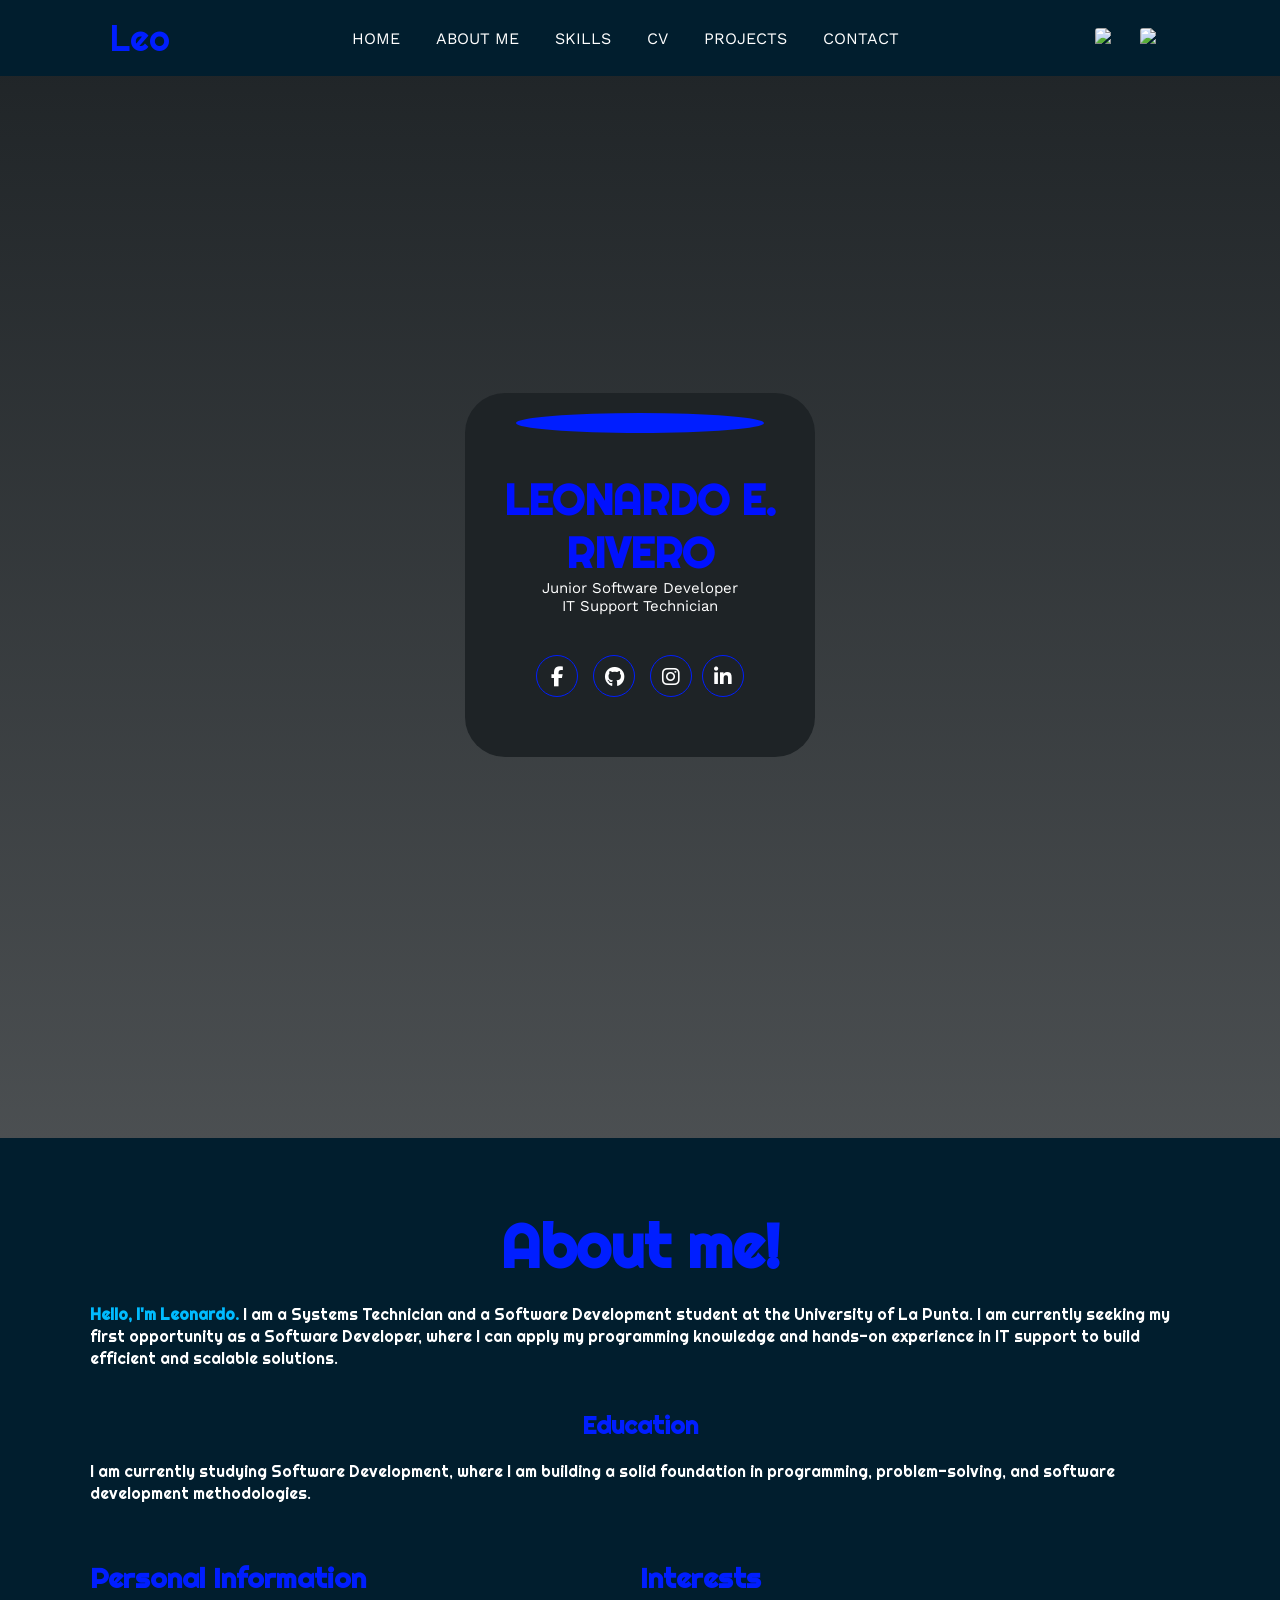
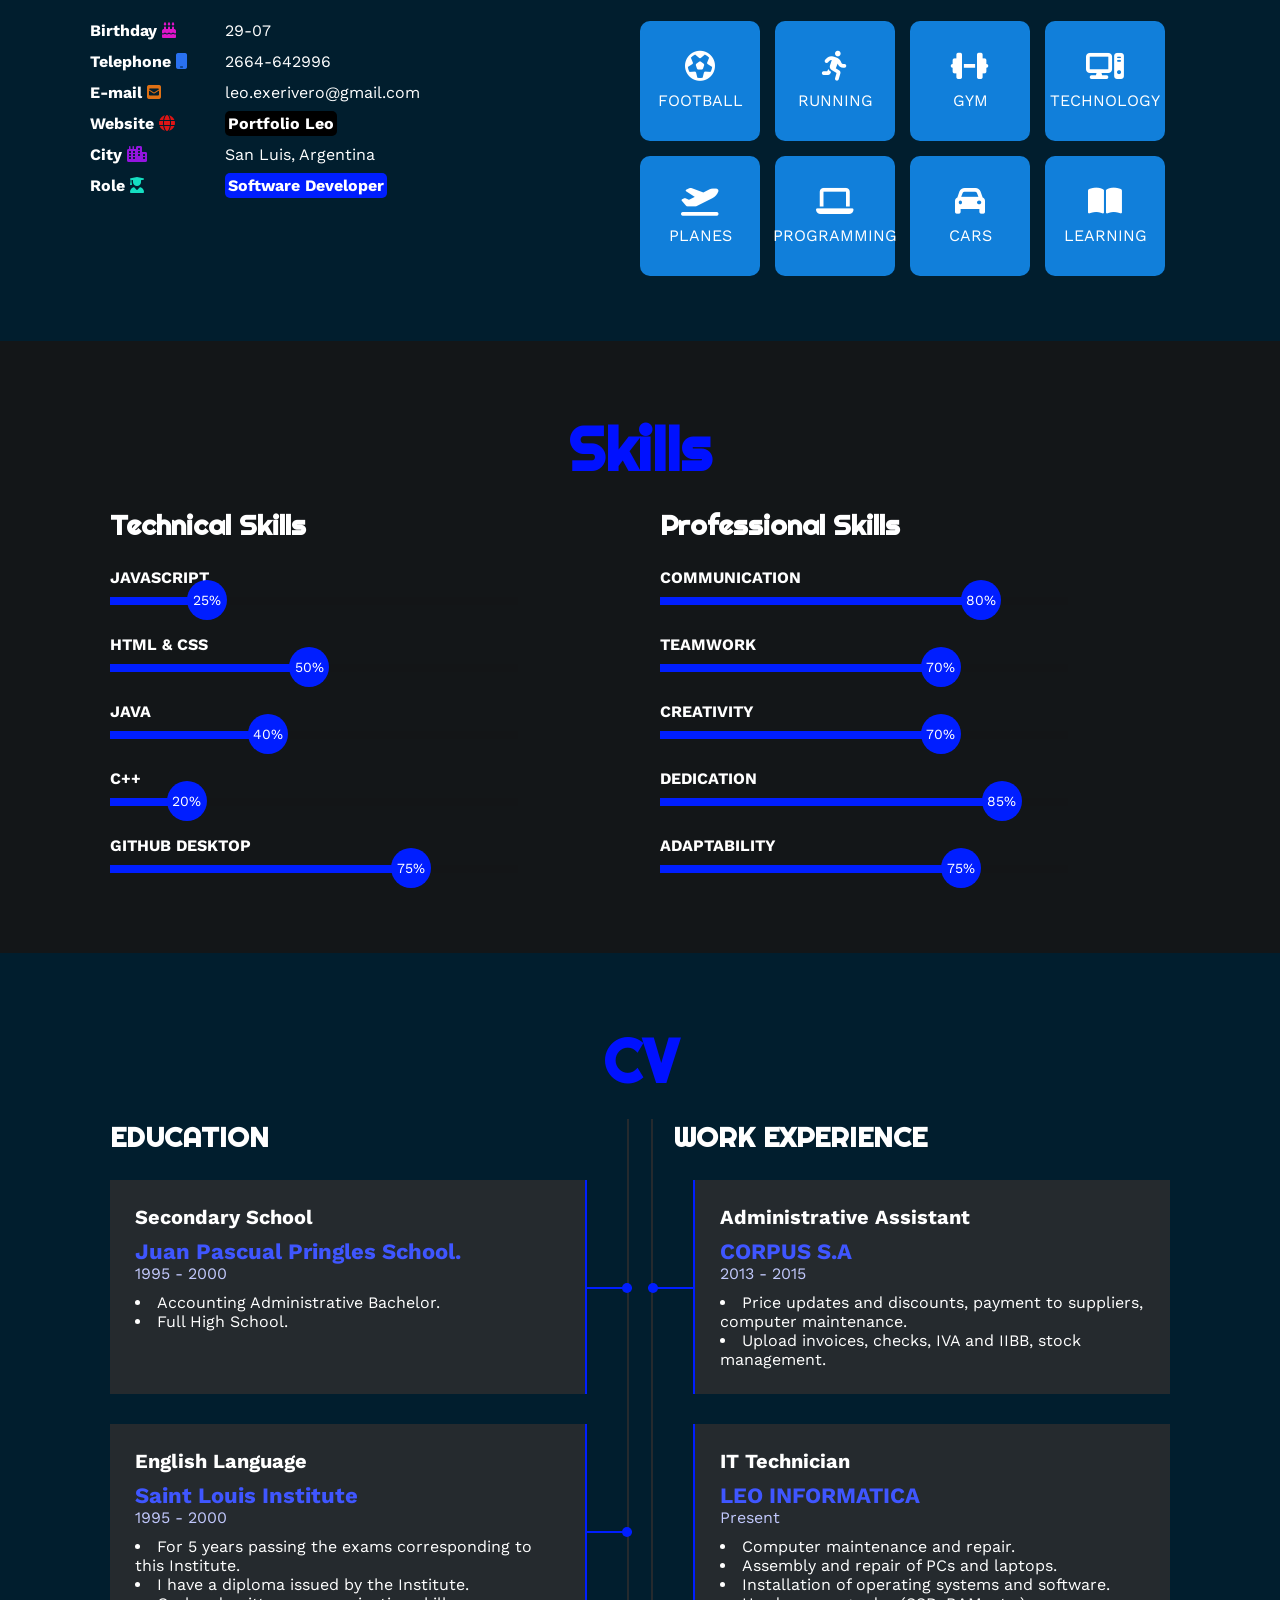
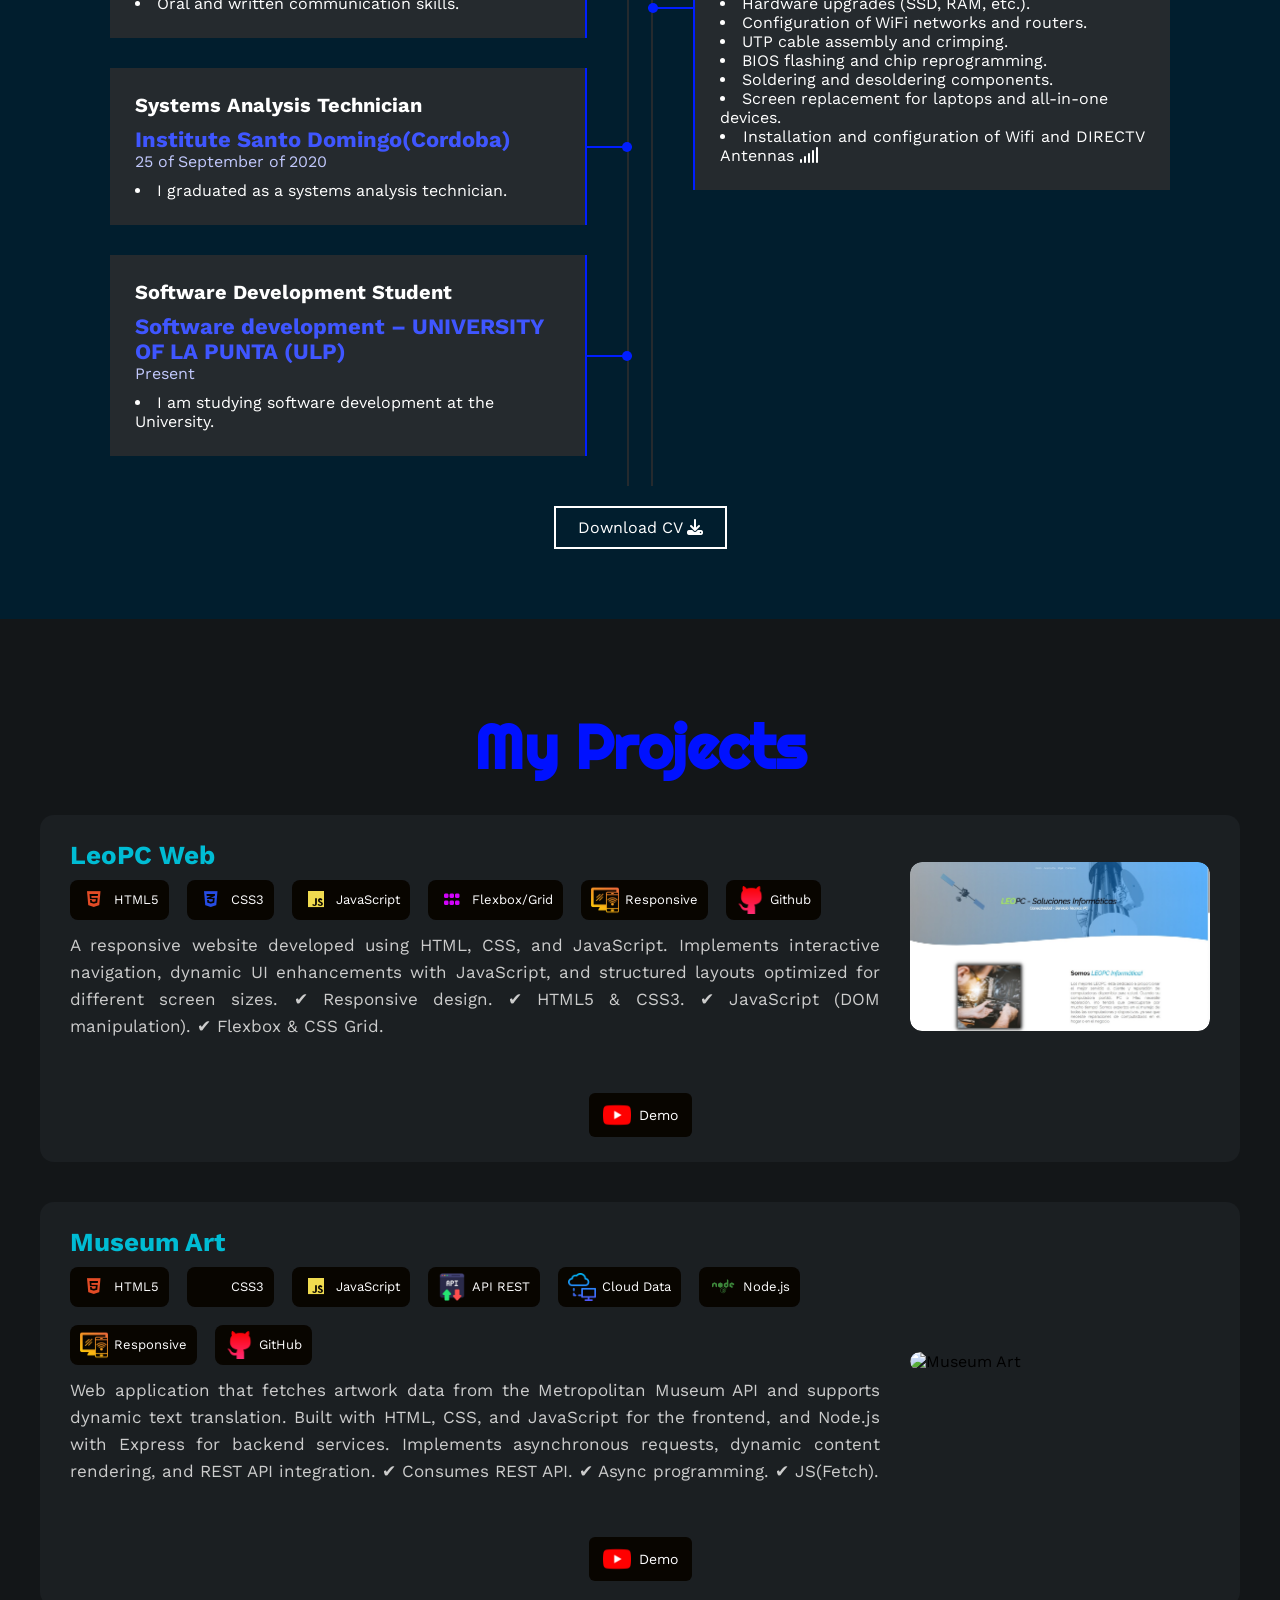
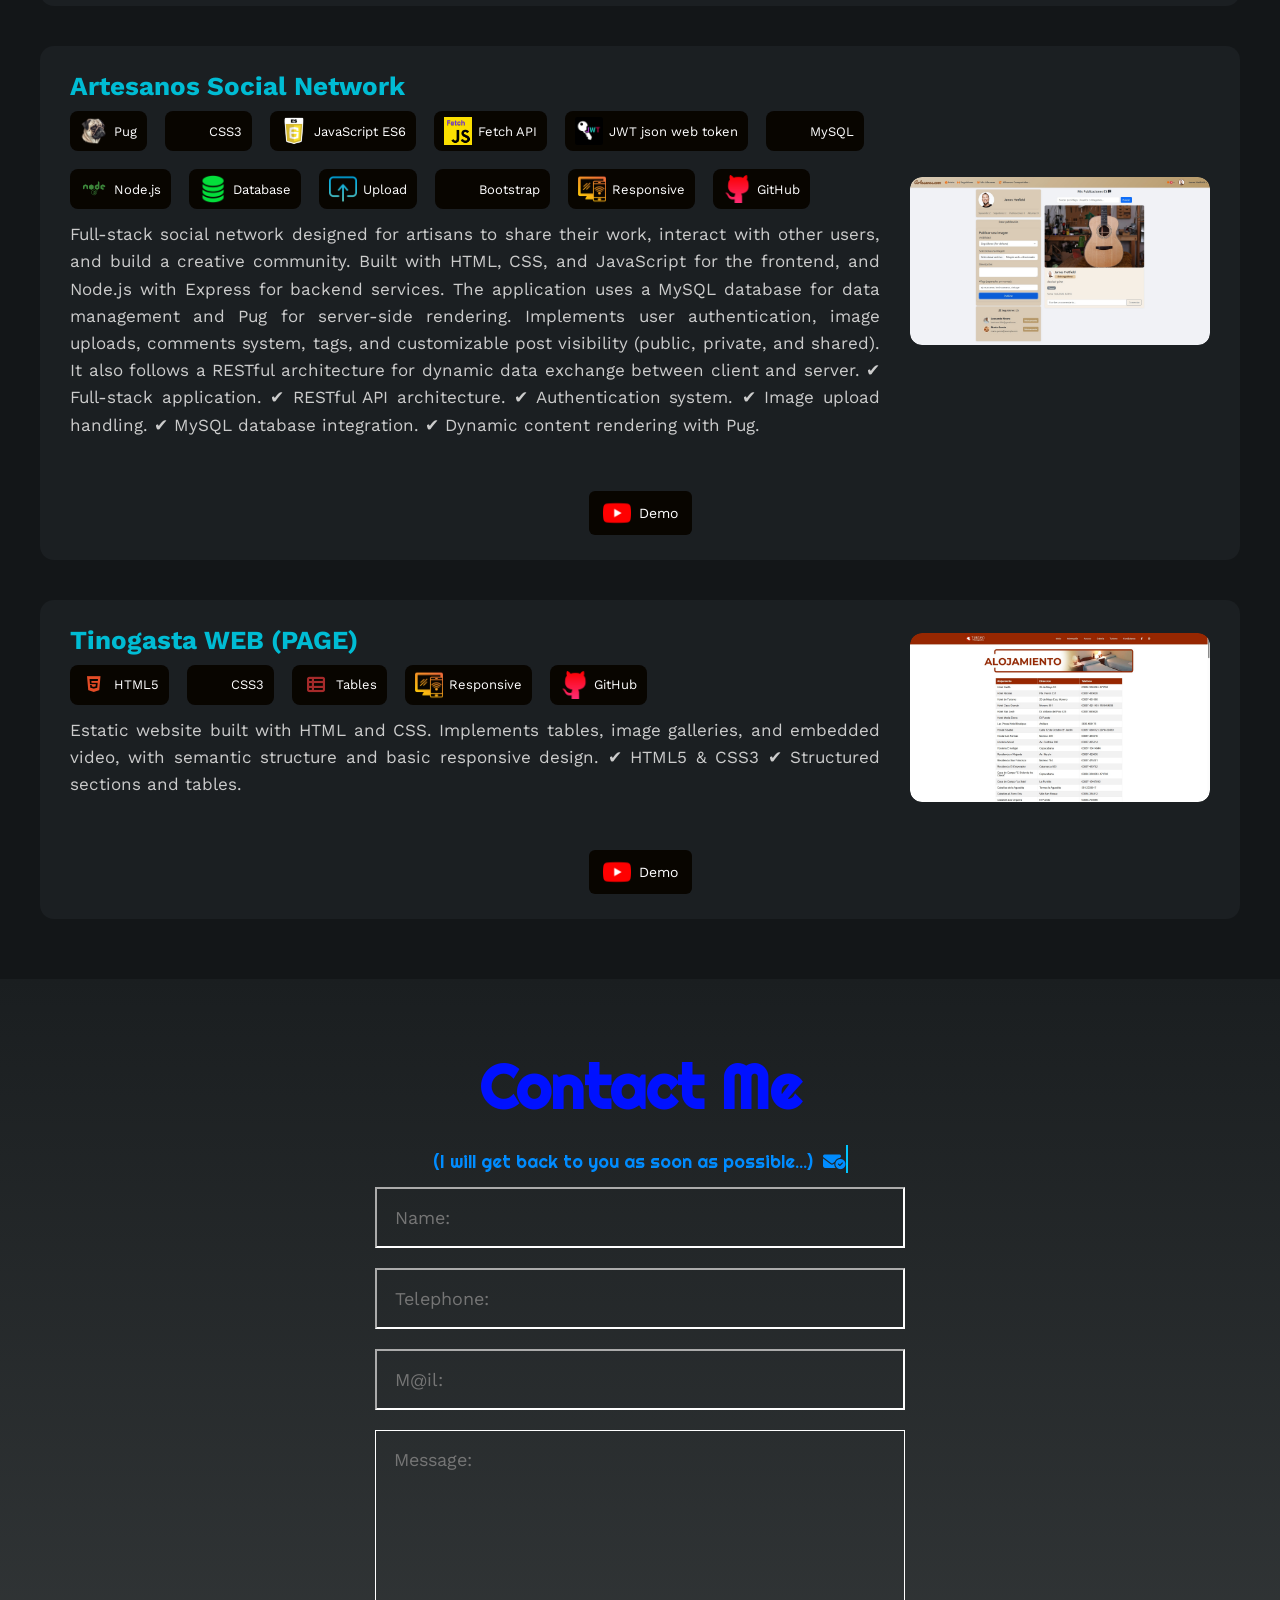
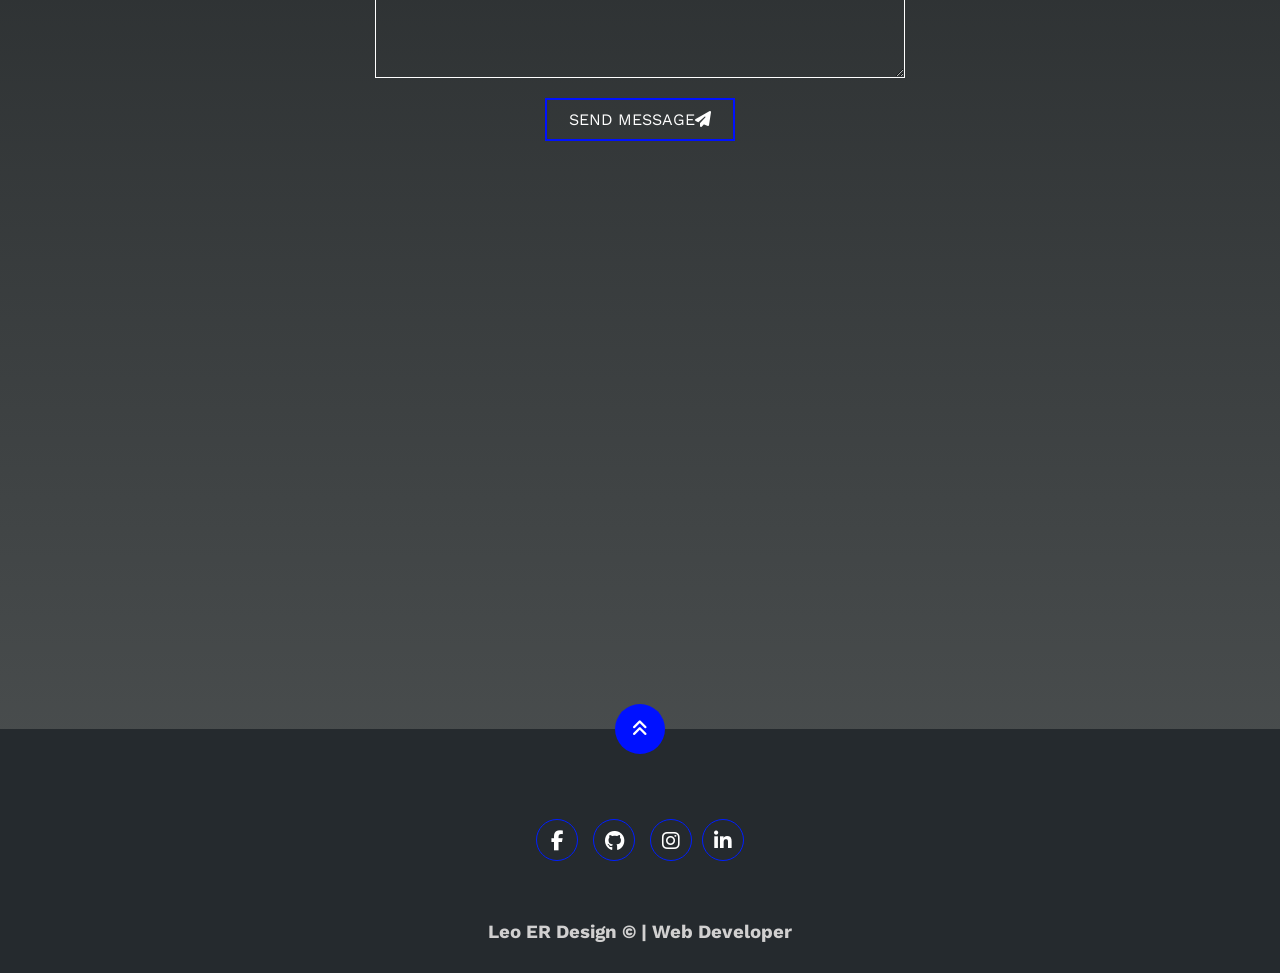
==== index.html @ a0bb71fb "commit" ====
<!DOCTYPE html>
<html lang="en">

<head>
    <meta charset="UTF-8">
    <meta http-equiv="X-UA-Compatible" content="IE=edge">
    <meta name="viewport" content="width=device-width, initial-scale=1.0">
    <link rel="stylesheet" href="https://cdnjs.cloudflare.com/ajax/libs/font-awesome/6.1.2/css/all.min.css"
        integrity="sha512-1sCRPdkRXhBV2PBLUdRb4tMg1w2YPf37qatUFeS7zlBy7jJI8Lf4VHwWfZZfpXtYSLy85pkm9GaYVYMfw5BC1A=="
        crossorigin="anonymous" referrerpolicy="no-referrer" />
    <link rel="stylesheet" href="https://cdn.jsdelivr.net/gh/devicons/devicon@latest/devicon.min.css">
    <title>Leonardo Rivero | Software Developer</title>
    <link rel="stylesheet" href="estilos.css">
    <link rel="shortcut icon" href="img/favicon.jpg">
</head>

<body>
    <!-- MENU ENCABEZADO -->
    <div class="contenedor-header">
        <header>
            <div class="logo">
                <a href="#">Leo</a>
            </div>
            <nav id="nav">
                <ul>
                    <li><a href="#inicio" onclick="seleccionar()">HOME</a></li>
                    <li><a href="#sobremi" onclick="seleccionar()">ABOUT ME</a></li>
                    <li><a href="#skills" onclick="seleccionar()">SKILLS</a></li>
                    <li><a href="#curriculum" onclick="seleccionar()">CV</a></li>
                    <li><a href="#portfolio" onclick="seleccionar()">PROJECTS</a></li>
                    <li><a href="#contacto" onclick="seleccionar()">CONTACT</a></li>
                </ul>
            </nav>

            <div class="idioma">

                <img src="https://flagcdn.com/w40/es.png" alt="Español" onclick="setLanguage('es')">
                <img src="https://flagcdn.com/w40/gb.png" alt="English" onclick="setLanguage('en')">
            </div>

            <div class="nav-responsive" onclick="mostrarOcultarMenu()">
                <i class="fa-solid fa-bars"></i>
            </div>

        </header>
    </div>

    <!-- SECCION INICIO -->
    <section id="inicio" class="inicio">
        <div class="contenido-banner">
            <div class="contenedor-img">
                <img src="img/IMG-20240318-WA00139.jpg" alt="">
            </div>
            <h1>LEONARDO E. RIVERO</h1>
            <h2>Junior Software Developer </h2>
            <h2>IT Support Technician</h2>
            <div class="redes">
                <a href="https://www.facebook.com/profile.php?id=100008803875204&mibextid=ZbWKwL" target="_blank"><i
                        class="fa-brands fa-facebook-f"></i></a>
                <a href="https://github.com/leorivero24" target="_blank"><i class="fa-brands fa-github"></i></a>
                <a href="https://www.instagram.com/leonardoerivero/" target="_blank"><i
                        class="fa-brands fa-instagram"></i>
                    <a href="https://linkedin.com/in/leorivero24/" target="_blank"><i
                            class="fa-brands fa-linkedin-in"></i></a>
            </div>
        </div>
    </section>

    <!-- SECCION SOBRE MI -->
    <section id="sobremi" class="sobremi">
        <div class="contenido-seccion">
            <h2>About me!</h2>

            <p>
                <span>Hello, I'm Leonardo.</span> I am a Systems Technician and a Software Development student at the
                University of La Punta. I am currently seeking my first opportunity as a Software Developer, where I can
                apply my programming knowledge and hands-on experience in IT support to build efficient and scalable
                solutions.
            </p>
            <h1>Education</h1>
            <p>
                I am currently studying Software Development, where I am building a solid foundation in programming,
                problem-solving, and software development methodologies.
            </p>
            <div class="fila">
                <!-- datos personales -->
                <div class="col">
                    <h3>Personal Information</h3>
                    <ul>
                        <li>
                            <strong>Birthday <i class="fa-solid fa-cake-candles"
                                    style="color: rgb(223, 21, 201);"></i></strong>
                            29-07
                        </li>
                        <li>
                            <strong>Telephone <i class="fa-solid fa-mobile"
                                    style="color: rgb(41, 113, 241);"></i></strong>
                            2664-642996
                        </li>
                        <li>
                            <strong>E-mail <i class="fa-solid fa-square-envelope"
                                    style="color: rgb(223, 113, 21);"></i></strong>
                            leo.exerivero@gmail.com
                        </li>
                        <li>
                            <strong>Website <i class="fa-solid fa-globe" style="color: rgb(223, 21, 21);"></i></strong>
                            <a href=" https://leorivero24.github.io/PortfolioLeo/" target=”_blank”> Portfolio Leo </a>
                        </li>
                        <li>
                            <strong>City <i class="fa-solid fa-city" style="color: rgb(148, 21, 223);"></i></strong>
                            San Luis, Argentina
                        </li>
                        <li>
                            <strong>Role <i class="fa-solid fa-user-graduate"
                                    style="color: rgb(21, 223, 194);"></i></strong>
                            <span>Software Developer</span>
                        </li>
                    </ul>
                </div>

                <!-- intereses -->
                <div class="col">
                    <h3>Interests</h3>
                    <div class="contenedor-intereses">
                        <div class="interes">
                            <i class="fa-sharp fa-regular fa-futbol"></i>
                            <span>FOOTBALL</span>
                        </div>
                        <div class="interes">
                            <i class="fa-solid fa-person-running"></i>
                            <span>RUNNING</span>
                        </div>
                        <div class="interes">
                            <i class="fa-sharp fa-solid fa-dumbbell"></i>
                            <span>GYM</span>
                        </div>
                        <div class="interes">
                            <i class="fa-sharp fa-solid fa-computer"></i>
                            <span>TECHNOLOGY</span>
                        </div>
                        <div class="interes">
                            <i class="fa-solid fa-plane-departure"></i>
                            <span>PLANES</span>
                        </div>
                        <div class="interes">
                            <i class="fa-sharp fa-solid fa-laptop"></i>
                            <span>PROGRAMMING</span>
                        </div>
                        <div class="interes">
                            <i class="fa-solid fa-car"></i>
                            <span>CARS</span>
                        </div>
                        <div class="interes">
                            <i class="fa-solid fa-book-open"></i>
                            <span>LEARNING</span>
                        </div>

                    </div>
                </div>
            </div>


        </div>
    </section>

    <!-- SECCION SKILLS -->
    <section class="skills" id="skills">
        <div class="contenido-seccion">
            <h2>Skills</h2>
            <div class="fila">
                <!-- Technical Skill -->
                <div class="col">
                    <h3>Technical Skills</h3>
                    <div class="skill">
                        <span>JAVASCRIPT</span>
                        <div class="barra-skill">
                            <div class="progreso">
                                <span>25%</span>
                            </div>
                        </div>
                    </div>
                    <div class="skill">
                        <span>HTML & CSS</span>
                        <div class="barra-skill">
                            <div class="progreso">
                                <span>50%</span>
                            </div>
                        </div>
                    </div>
                    <div class="skill">
                        <span>JAVA</span>
                        <div class="barra-skill">
                            <div class="progreso">
                                <span>40%</span>
                            </div>
                        </div>
                    </div>
                    <div class="skill">
                        <span>C++</span>
                        <div class="barra-skill">
                            <div class="progreso">
                                <span>20%</span>
                            </div>
                        </div>
                    </div>
                    <div class="skill">
                        <span>GITHUB DESKTOP</span>
                        <div class="barra-skill">
                            <div class="progreso">
                                <span>75%</span>
                            </div>
                        </div>
                    </div>
                </div>
                <!-- Professional Skills -->
                <div class="col">
                    <h3>Professional Skills</h3>
                    <div class="skill">
                        <span>COMMUNICATION</span>
                        <div class="barra-skill">
                            <div class="progreso">
                                <span>80%</span>
                            </div>
                        </div>
                    </div>
                    <div class="skill">
                        <span>TEAMWORK</span>
                        <div class="barra-skill">
                            <div class="progreso">
                                <span>70%</span>
                            </div>
                        </div>
                    </div>
                    <div class="skill">
                        <span>CREATIVITY</span>
                        <div class="barra-skill">
                            <div class="progreso">
                                <span>70%</span>
                            </div>
                        </div>
                    </div>
                    <div class="skill">
                        <span>DEDICATION</span>
                        <div class="barra-skill">
                            <div class="progreso">
                                <span>85%</span>
                            </div>
                        </div>
                    </div>
                    <div class="skill">
                        <span>ADAPTABILITY</span>
                        <div class="barra-skill">
                            <div class="progreso">
                                <span>75%</span>
                            </div>
                        </div>
                    </div>
                </div>
            </div>
        </div>
    </section>

    <!-- SECCION CURRICULUM -->
    <section id="curriculum" class="curriculum">
        <div class="contenido-seccion">
            <h2>CV</h2>
            <div class="fila">
                <div class="col izquierda">
                    <h3>EDUCATION</h3>
                    <div class="item izq">
                        <h4>Secondary School</h4>
                        <span class="casa">Juan Pascual Pringles School.</span>
                        <span class="fecha">1995 - 2000</span>
                        <p>
                            <li>Accounting Administrative Bachelor.</li>
                            <li>Full High School.</li>
                            <br>
                            <br>
                        </p>
                        <div class="conectori">
                            <div class="circuloi"></div>
                        </div>
                    </div>
                    <div class="item izq">
                        <h4>English Language</h4>
                        <span class="casa">Saint Louis Institute</span>
                        <span class="fecha">1995 - 2000</span>
                        <p>
                            <li>For 5 years passing the exams corresponding to this Institute.</li>
                            <li> I have a diploma issued by the Institute.</li>
                            <li>Oral and written communication skills.</li>
                        </p>
                        <div class="conectori">
                            <div class="circuloi"></div>
                        </div>
                    </div>
                    <div class="item izq">
                        <h4>Systems Analysis Technician</h4>
                        <span class="casa">Institute Santo Domingo(Cordoba)</span>
                        <span class="fecha">25 of September of 2020</span>
                        <p>
                            <li>I graduated as a systems analysis technician.</li>
                        </p>
                        <div class="conectori">
                            <div class="circuloi"></div>
                        </div>
                    </div>
                    <div class="item izq">
                        <h4>Software Development Student</h4>
                        <span class="casa">Software development – ​​UNIVERSITY OF LA PUNTA (ULP)</span>
                        <span class="fecha">Present</span>
                        <p>
                            <li>I am studying software development at the University.</li>
                        </p>
                        <div class="conectori">
                            <div class="circuloi"></div>
                        </div>
                    </div>
                </div>
                <div class="col derecha">
                    <h3>WORK EXPERIENCE</h3>
                    <div class="item der">
                        <h4>Administrative Assistant</h4>
                        <span class="casa">CORPUS S.A</span>
                        <span class="fecha">2013 - 2015</span>
                        <p>
                            <li>Price updates and discounts, payment to suppliers, computer maintenance.</li>
                            <li>Upload invoices, checks, IVA and IIBB, stock management.</li>
                        </p>
                        <div class="conectord">
                            <div class="circulod"></div>
                        </div>
                    </div>
                    <div class="item der">
                        <h4>IT Technician</h4>
                        <span class="casa">LEO INFORMATICA</span>
                        <span class="fecha">Present</span>
                        <p style="text-align: justify;">
                        <p>
                            <li>Computer maintenance and repair.</li>
                            <li>Assembly and repair of PCs and laptops.</li>
                            <li>Installation of operating systems and software.</li>
                            <li>Hardware upgrades (SSD, RAM, etc.).</li>
                            <li>Configuration of WiFi networks and routers.</li>
                            <li>UTP cable assembly and crimping.</li>
                            <li>BIOS flashing and chip reprogramming.</li>
                            <li>Soldering and desoldering components.</li>
                            <li>Screen replacement for laptops and all-in-one devices.</li>

                        </p>

                        <li style="text-align: justify;">
                            Installation and configuration of Wifi and DIRECTV Antennas
                            <i class="fa-sharp fa-solid fa-signal"></i>
                        </li>



                        </p>
                        <div class="conectord">
                            <div class="circulod"></div>
                        </div>
                    </div>
                </div>
            </div>
        </div>
        <button>
            <a href="archivos/C.V-LeonardoE.Rivero-2.pdf" download>Download CV <i class="fa-solid fa-download"></i></a>
            <span class="overlay"></span>
        </button>
    </section>

    <!-- SECCION PROYECTOS -->
    <section id="portfolio" class="portfolio">
        <div class="contenido-seccion">
            <h2>My Projects</h2>

            <div class="lista-proyectos">


                <div class="proyecto">


                    <div class="info">
                        <h3>
                            <a href="https://leorivero24.github.io/Web1/" target="_blank">
                                LeoPC Web
                            </a>
                        </h3>



                        <div class="tecnologias">

                            <div class="tech">
                                <i class="fa-brands fa-html5"></i>
                                <span>HTML5</span>
                            </div>

                            <div class="tech">
                                <i class="fa-brands fa-css3-alt"></i>
                                <span>CSS3</span>
                            </div>

                            <div class="tech">
                                <i class="fa-brands fa-js"></i>
                                <span>JavaScript</span>
                            </div>

                            <div class="tech">
                                <i class="fa-solid fa-grip"></i>
                                <span>Flexbox/Grid</span>
                            </div>

                            <div class="tech">
                                <img src="img/mobile-device.png" alt="">
                                <span>Responsive</span>
                            </div>

                            <a href="https://github.com/leorivero24/Web1.git" target="_blank" class="tech">
                                <img src="img/github.png" alt="GitHub">
                                <span>Github</span>
                            </a>


                        </div>


                        <p class="descripcion">
                            A responsive website developed using HTML, CSS, and JavaScript.
                            Implements interactive navigation, dynamic UI enhancements with JavaScript,
                            and structured layouts optimized for different screen sizes.
                            ✔ Responsive design.
                            ✔ HTML5 & CSS3.
                            ✔ JavaScript (DOM manipulation).
                            ✔ Flexbox & CSS Grid.
                        </p>
                    </div>


                    <div class="proyecto-img">
                       

                        <img src="img/p1.jpg" alt="LeoPC Web">

                        <a href="https://leorivero24.github.io/Web1/" target="_blank" class="ver-proyecto">
                            Ver proyecto
                        </a>



                    </div>
                    <div class="demo">
                        <a href="https://youtube.com/tu-video" target="_blank" class="btn-demo">
                            <img src="img/youtube.png" alt="YouTube">
                            Demo
                        </a>
                    </div>
                </div>





                <div class="proyecto">


                    <div class="info">
                        <h3>
                            <a href="https://web2-leorivero24.vercel.app/" target="_blank">
                                Museum Art
                            </a>
                        </h3>




                        <div class="tecnologias">

                            <div class="tech">
                                <i class="fa-brands fa-html5"></i>
                                <span>HTML5</span>
                            </div>

                            <div class="tech">
                                <i class="devicon-css3-plain colored"></i>
                                <span>CSS3</span>
                            </div>

                            <div class="tech">
                                <i class="fa-brands fa-js"></i>
                                <span>JavaScript</span>
                            </div>

                            <div class="tech">
                                <img src="img/api.png" alt="">
                                <span>API REST</span>
                            </div>

                            <div class="tech">
                                <img src="img/conexion-a-la-nube.png" alt="">
                                <span>Cloud Data</span>
                            </div>

                            <div class="tech">
                                <i class="fa-brands fa-node"></i>
                                <span>Node.js</span>
                            </div>

                            <div class="tech">
                                <img src="img/mobile-device.png" alt="">
                                <span>Responsive</span>
                            </div>
                            <a href="https://github.com/leorivero24/Web2.git" target="_blank" class="tech">
                                <img src="img/github.png" alt="GitHub">
                                <span>GitHub</span>
                            </a>

                        </div>



                        <p class="descripcion">
                            Web application that fetches artwork data from the Metropolitan Museum API and supports
                            dynamic text translation.
                            Built with HTML, CSS, and JavaScript for the frontend, and Node.js with Express for
                            backend
                            services.
                            Implements asynchronous requests, dynamic content rendering, and REST API integration.
                            ✔ Consumes REST API.
                            ✔ Async programming.
                            ✔ JS(Fetch).
                        </p>

                    </div>

                    <div class="proyecto-img">
                        
                        <img src="img/p2.jpg" alt="Museum Art">

                        <a href="https://web2-leorivero24.vercel.app/" target="_blank" class="ver-proyecto">
                            Ver proyecto
                        </a>

                    </div>
                    <div class="demo">
                        <a href="https://youtube.com/tu-video" target="_blank" class="btn-demo">
                            <img src="img/youtube.png" alt="YouTube">
                            Demo
                        </a>
                    </div>
                </div>


                <div class="proyecto">


                    <div class="info">
                        <h3>
                            <a href="" target="_blank">
                                Artesanos Social Network
                            </a>
                        </h3>


                        <div class="tecnologias">

                            <div class="tech"><img src="img/pug.png"><span>Pug</span></div>
                            <div class="tech"><i class="devicon-css3-plain colored"></i><span>CSS3</span></div>

                            <div class="tech"><img src="img/ES6-removebg-preview.png" alt="">JavaScript ES6</div>
                            <div class="tech"><img src="img/fetch-api.png"><span>Fetch API</span></div>
                            <div class="tech"><img src="img/JWT.png"><span>JWT json web token</span></div>

                            <div class="tech"><i class="devicon-mysql-plain colored"></i><span>MySQL</span></div>
                            <div class="tech"><i class="fa-brands fa-node"></i><span>Node.js</span></div>

                            <div class="tech"><img src="img/sql-file-format-symbol.png"><span>Database</span></div>
                            <div class="tech"><img src="img/subida.png"><span>Upload</span></div>

                            <div class="tech"><i class="devicon-bootstrap-plain colored"></i><span>Bootstrap</span>
                            </div>
                            <div class="tech"><img src="img/mobile-device.png"><span>Responsive</span></div>
                            <a href="https://github.com/leorivero24/artesanos.git" target="_blank" class="tech">
                                <img src="img/github.png" alt="GitHub">
                                <span>GitHub</span>
                            </a>

                        </div>


                        <p class="descripcion">
                            Full-stack social network designed for artisans to share their work, interact with other
                            users, and build a creative community.

                            Built with HTML, CSS, and JavaScript for the frontend, and Node.js with Express for
                            backend
                            services. The application uses a MySQL database for data management and Pug for
                            server-side
                            rendering.

                            Implements user authentication, image uploads, comments system, tags, and customizable
                            post
                            visibility (public, private, and shared). It also follows a RESTful architecture for
                            dynamic
                            data exchange between client and server.

                            ✔ Full-stack application.
                            ✔ RESTful API architecture.
                            ✔ Authentication system.
                            ✔ Image upload handling.
                            ✔ MySQL database integration.
                            ✔ Dynamic content rendering with Pug.
                        </p>
                    </div>
                    <!-- <img src="img/p5.jpg" alt="Artesanos Social Network"> -->
                    <div class="proyecto-img">
                        <img src="img/p5.jpg" alt="Hotel Web">

                        <a href="" target="_blank" class="ver-proyecto">
                            Ver proyecto
                        </a>
                    </div>
                    <div class="demo">
                        <a href="https://youtube.com/tu-video" target="_blank" class="btn-demo">
                            <img src="img/youtube.png" alt="YouTube">
                            Demo
                        </a>
                    </div>
                </div>

                <div class="proyecto">


                    <div class="info">
                        <h3>
                            <a href="https://leorivero24.github.io/Alojamiento/" target="_blank">
                                Tinogasta WEB (PAGE)
                            </a>
                        </h3>

                        <div class="tecnologias">

                            <div class="tech">
                                <i class="fa-brands fa-html5"></i>
                                <span>HTML5</span>
                            </div>

                            <div class="tech">
                                <i class="devicon-css3-plain colored"></i>
                                <span>CSS3</span>
                            </div>

                            <div class="tech">
                                <i class="fa-solid fa-table-list"></i>
                                <span>Tables</span>
                            </div>

                            <div class="tech">
                                <img src="img/mobile-device.png" alt="">
                                <span>Responsive</span>
                            </div>

                            <a href="https://github.com/leorivero24/artesanos.git" target="_blank" class="tech">
                                <img src="img/github.png" alt="GitHub">
                                <span>GitHub</span>
                            </a>

                        </div>




                        <p class="descripcion">
                            Estatic website built with HTML and CSS. Implements tables, image galleries, and
                            embedded video, with semantic structure and basic responsive design.
                            ✔ HTML5 & CSS3 ✔ Structured sections and tables.
                        </p>
                    </div>

                    <div class="proyecto-img">
                        <img src="img/p4.jpg" alt="Hotel Web">

                        <a href="https://leorivero24.github.io/Alojamiento/" target="_blank" class="ver-proyecto">
                            Ver proyecto
                        </a>
                    </div>
                    <div class="demo">
                        <a href="https://youtube.com/tu-video" target="_blank" class="btn-demo">
                            <img src="img/youtube.png" alt="YouTube">
                            Demo
                        </a>
                    </div>
                </div>

            </div>
        </div>
    </section>





    <!-- SECCION CONTACTO -->

    <script src="https://cdn.jsdelivr.net/npm/emailjs-com@3/dist/email.min.js"></script>

    <script>
        (function () {
            emailjs.init("tmLMK22kGqfwdRN-T");
        })();
    </script>





    <section id="contacto" class="contacto">
        <div class="contenido-seccion">
            <h2>Contact Me</h2>
            <div class="contenedor-contacto-info">
                <p class="contacto-info">
                    (I will get back to you as soon as possible...)
                    <i class="fa-solid fa-envelope-circle-check"></i>
                </p>
            </div>
            <div class="fila">
                <!-- Formulario -->
                <div class="col">
                    <input type="text" placeholder="Name:" id="nombre">
                    <div class="error" id="nombreError"></div>
                    <input type="text" placeholder="Telephone:" id="telefono">
                    <div class="error" id="telefonoError"></div>
                    <input type="text" placeholder="M@il:" id="email">
                    <div class="error" id="emailError"></div>
                    <!-- <input type="text" placeholder="Tema"> -->
                    <textarea name="" id="mensaje" cols="30" rows="10" placeholder="Message:"></textarea>
                    <div class="error" id="mensajeError"></div>
                    <button id="enviarBtn" onclick="enviarMensaje()">SEND MESSAGE<i class="fa-solid fa-paper-plane"></i>
                        <span class="overlay"></span>
                    </button>
                </div>
            </div>
        </div>
        <div id="resultado" class="resultado"></div>
    </section>


    <!-- footer -->
    <footer>
        <a href="#inicio" class="arriba">
            <i class="fa-solid fa-angles-up"></i>
        </a>
        <div class="redes">
            <a href="https://www.facebook.com/profile.php?id=100008803875204&mibextid=ZbWKwL" target="_blank"><i
                    class="fa-brands fa-facebook-f"></i></a>
            <a href="https://github.com/leorivero24" target="_blank"><i class="fa-brands fa-github"></i></a>
            <a href="https://www.instagram.com/leonardoerivero/" target="_blank"><i class="fa-brands fa-instagram"></i>
                <a href="https://linkedin.com/in/leorivero24/" target="_blank"><i
                        class="fa-brands fa-linkedin-in"></i></a>
        </div>
        <h3 style="color: rgb(209, 208, 208);"> Leo ER Design &copy; | Web Developer</h3>
    </footer>

    <script src="script.js"></script>
</body>

</html>
---- estilos.css ----
@import url('https://fonts.googleapis.com/css2?family=Righteous&family=Work+Sans:wght@100;300;400;600;800&display=swap');

* {
    box-sizing: border-box;
    font-family: 'Work Sans';
    margin: 0;
    padding: 0;
}

html {
    /* me permite deslizar cuando hago clic en los links del menu */
    scroll-behavior: smooth;
}





/* MENU */
.contenedor-header {
    background: #011e2e;
    position: fixed;
    width: 100%;
    top: 0;
    left: 0;
    z-index: 99;

}

.contenedor-header header {
    max-width: 1100px;
    margin: auto;
    display: flex;
    justify-content: space-between;
    align-items: center;
    padding: 15px 20px;
}

.contenedor-header header .logo a {
    font-family: 'Righteous';
    font-size: 36px;
    color: #001eff;
    text-decoration: none;
}

.contenedor-header header ul {
    display: flex;
    list-style: none;
}

.contenedor-header header nav ul li a {
    text-align: none;
    color: #ffffff;
    margin: 0 15px;
    padding: 3px;
    transition: .5s;
    text-decoration: none;
}

.contenedor-header header nav ul li a:hover {
    color: #001eff;
}

.nav-responsive {
    background-color: #001eff;
    ;
    color: #fff;
    padding: 5px 10px;
    border-radius: 5px;
    cursor: pointer;
    display: none;
}

/* SECCION I N I C I O */
.inicio {
    margin-top: 1%;
    background: linear-gradient(to top, rgba(30, 35, 38, .8), rgba(30, 35, 38, 1)),
        url(img/fondo4.jpg);
    background-size: cover;
    height: 125vh;
    color: #0011ff;
    display: flex;
    align-items: center;
}

.inicio h2 {
    color: white;
}

.inicio .contenido-banner {
    margin: auto;
    padding: 20px;
    background-color: #1e2326;
    max-width: 350px;
    text-align: center;
    border-radius: 40px;
}

.inicio .contenido-banner img {
    margin-top: 40px;
    border: 10px solid #001eff;
    display: block;
    width: 80%;
    margin: auto;
    border-radius: 100%;
}

.inicio .contenido-banner h1 {
    margin-top: 40px;
    font-size: 42px;
    font-family: 'Righteous';
}

.inicio .contenido-banner h2 {
    font-size: 15px;
    font-weight: normal;

}

.inicio .contenido-banner .redes a {
    color: #fff;
    display: inline-block;
    text-decoration: none;
    border: 1px solid #001eff;
    border-radius: 100%;
    width: 42px;
    height: 42px;
    line-height: 42px;
    margin: 40px 5px;
    font-size: 20px;
    transition: .3s;
}

.inicio .contenido-banner .redes a:hover {
    color: #001eff;
}

/*SOBRE MI*/
.sobremi {
    background-color: #011e2e;
    color: #fff;
    padding: 50px 20px;
}

.sobremi .contenido-seccion {
    max-width: 1100px;
    margin: auto;
}

.sobremi h2 {
    font-size: 60px;
    font-family: 'Righteous';
    text-align: center;
    padding: 20px 0;
    color: #001eff;

}

.sobremi .contenido-seccion p {
    font-family: 'Righteous';
    font: 18px;
    line-height: 22px;
    margin-bottom: 20px;
}

.sobremi .contenido-seccion p span {
    font-family: 'Righteous';
    color: #00bbff;
    font-weight: bold;
}

.sobremi .contenido-seccion h1 {
    font-family: 'Righteous';
    text-align: center;
    font-weight: bold;
    padding: 20px 0;
    color: #001eff;
}

.sobremi .fila {
    margin-top: 5%;
    display: flex;
}

.sobremi .fila .col {
    width: 50%;
}

.sobremi .fila .col h3 {
    font-size: 28px;
    font-family: 'Righteous';
    margin-bottom: 25px;
    color: #001eff;
}

.sobremi .fila .col ul {
    list-style: none;
}

.sobremi .fila .col ul li {
    margin: 12px 0;

}

.sobremi .fila .col ul li strong {
    display: inline-block;
    color: #fff;
    width: 130px;
}

.sobremi .fila .col ul li a {
    background-color: #000000;
    padding: 3px;
    font-weight: bold;
    border-radius: 5px;
    text-decoration: none;
    color: #fff;
}


.sobremi .fila .col ul li span {
    background-color: #001eff;
    padding: 3px;
    font-weight: bold;
    border-radius: 5px;
}

.sobremi .fila .col .contenedor-intereses {
    display: flex;
    flex-wrap: wrap;
}

.sobremi .fila .col .contenedor-intereses .interes {
    width: 120px;
    height: 120px;
    background-color: #117fda;
    border-radius: 10px;
    margin: 0 15px 15px 0;
    display: flex;
    flex-direction: column;
    align-items: center;
    justify-content: center;
    transition: .3s;
}

.sobremi .fila .col .contenedor-intereses .interes:hover {
    background-color: #001eff;
}

.sobremi .fila .col .contenedor-intereses .interes i {
    font-size: 30px;
    margin-bottom: 10px;
}

/* SECCION S K I L L S */
.skills {
    background-color: #131618;
    color: #fff;
    padding: 50px 20px;
}

.skills .contenido-seccion {
    max-width: 1100px;
    margin: auto;
}

.skills h2 {
    font-size: 60px;
    font-family: 'Righteous';
    text-align: center;
    padding: 20px 0;
    color: #0011ff;

}

.skills .fila {
    display: flex;
}

.skills .fila .col {
    width: 50%;
    padding: 0 20px;
}

.skills .fila .col h3 {
    font-size: 28px;
    font-family: 'Righteous';
    margin-bottom: 25px;
}

.skills .skill>span {
    font-weight: bold;
    display: block;
    margin-bottom: 10px;
}

.skills .skill .barra-skill {
    height: 8px;
    width: 80%;
    background-color: #131517;
    position: relative;
    margin-bottom: 30px;
}

.skills .skill .progreso {
    background-color: #001eff;
    position: absolute;
    top: 0;
    left: 0;
    height: 8px;
}

.skills .skill .barra-skill span {
    position: absolute;
    height: 40px;
    width: 40px;
    background-color: #001eff;
    border-radius: 50px;
    line-height: 40px;
    text-align: center;
    top: -17px;
    right: -15px;
    font-size: 14px;
}

/* Estas clases se agregaran dinamicamente mediante javascript */
.skills .skill .javascript {
    width: 0%;
    animation: 2s javascript forwards;
}

@keyframes javascript {
    0% {
        width: 0%;
    }

    100% {
        width: 25%;
    }
}

.skills .skill .htmlcss {
    width: 0%;
    animation: 2s htmlcss forwards;
}

@keyframes htmlcss {
    0% {
        width: 0%;
    }

    100% {
        width: 50%;
    }
}

.skills .skill .photoshop {
    width: 0%;
    animation: 2s photoshop forwards;
}

@keyframes photoshop {
    0% {
        width: 0%;
    }

    100% {
        width: 40%;
    }
}

.skills .skill .wordpress {
    width: 0%;
    animation: 2s wordpress forwards;
}

@keyframes wordpress {
    0% {
        width: 0%;
    }

    100% {
        width: 20%;
    }
}

.skills .skill .drupal {
    width: 0%;
    animation: 2s drupal forwards;
}

@keyframes drupal {
    0% {
        width: 0%;
    }

    100% {
        width: 75%;
    }
}

.skills .skill .comunicacion {
    width: 0%;
    animation: 2s comunicacion forwards;
}

@keyframes comunicacion {
    0% {
        width: 0%;
    }

    100% {
        width: 80%;
    }
}

.skills .skill .trabajo {
    width: 0%;
    animation: 2s trabajo forwards;
}

@keyframes trabajo {
    0% {
        width: 0%;
    }

    100% {
        width: 70%;
    }
}

.skills .skill .creatividad {
    width: 0%;
    animation: 2s creatividad forwards;
}

@keyframes creatividad {
    0% {
        width: 0%;
    }

    100% {
        width: 70%;
    }
}

.skills .skill .dedicacion {
    width: 0%;
    animation: 2s dedicacion forwards;
}

@keyframes dedicacion {
    0% {
        width: 0%;
    }

    100% {
        width: 85%;
    }
}

.skills .skill .proyect {
    width: 0%;
    animation: 2s proyect forwards;
}

@keyframes proyect {
    0% {
        width: 0%;
    }

    100% {
        width: 75%;
    }
}

/* SECCION CURRICULUM */
.curriculum {
    background-color: #011e2e;
    color: #fff;
    padding: 50px 20px;
}

.curriculum .contenido-seccion {
    max-width: 1100px;
    margin: auto;
}

.curriculum h2 {
    font-size: 60px;
    font-family: 'Righteous';
    text-align: center;
    padding: 20px 0;
    color: #0011ff;

}

.curriculum .fila {
    display: flex;
    justify-content: space-between;
}

.curriculum .fila .col {
    width: 49%;
    padding: 0 20px;
}

.curriculum .fila .col h3 {
    font-size: 28px;
    font-family: 'Righteous';
    margin-bottom: 25px;
}

.curriculum .fila .izquierda {
    border-right: 2px solid #252A2E;
}

.curriculum .fila .derecha {
    border-left: 2px solid #252A2E;
}

.curriculum .fila .item {
    padding: 25px;
    margin-bottom: 30px;
    background-color: #252A2E;
    position: relative;
}

.curriculum .fila .item h4 {
    font-size: 20px;
    margin-bottom: 10px;
}

.curriculum .fila .item .casa {
    color: #3f56ff;
    font-size: 22px;
    font-weight: bold;
    display: block;
}

.curriculum .fila .item .fecha {
    display: block;
    color: #c1c8fc;
    margin-bottom: 10px;
}

.curriculum .fila .item p {
    line-height: 24px;
}

.curriculum .fila .izq {
    border-right: 2px solid #001eff;
    margin-right: 20px;
}

.curriculum .fila .der {
    border-left: 2px solid #001eff;
    margin-left: 20px;
}

.curriculum .fila .item .conectori {
    height: 2px;
    background-color: #001eff;
    width: 47px;
    position: absolute;
    top: 50%;
    right: -47px;
    z-index: 5;
}

.curriculum .fila .item .conectori .circuloi {
    display: block;
    height: 10px;
    width: 10px;
    border-radius: 50%;
    background-color: #001eff;
    float: right;
    position: relative;
    bottom: 4px;
}

.curriculum .fila .item .conectord {
    height: 2px;
    background-color: #001eff;
    width: 47px;
    position: absolute;
    top: 50%;
    left: -47px;
    z-index: 5;
}

.curriculum .fila .item .conectord .circulod {
    display: block;
    height: 10px;
    width: 10px;
    border-radius: 50%;
    background-color: #001eff;
    float: left;
    position: relative;
    bottom: 4px;
}

.curriculum button {
    cursor: pointer;
    background-color: transparent;
    border: 2px solid #fff;
    width: fit-content;
    display: block;
    margin: 20px auto;
    padding: 10px 22px;
    font-size: 16px;
    color: #fff;
    position: relative;
    z-index: 10;
}

.curriculum button a {
    text-decoration: none;
    color: white;
}

.curriculum button .overlay {
    position: absolute;
    top: 0;
    left: 0;
    width: 0;
    height: 100%;
    background-color: #001eff;
    z-index: -1;
    transition: 1s;
}

.curriculum button:hover .overlay {
    width: 100%;
}

/* SECCION PROYECTOS */

.tecnologias {
    display: flex;
    align-items: center;
    gap: 10px;
    flex-wrap: wrap;

}

.tecnologias i {
    font-size: 28px;
}

.tecnologias img {
    align-items: center;
    width: 28px !important;
    height: 28px !important;
    object-fit: contain;
    display: block;
    border-radius: 0 !important;
    /* 🔥 clave: sin bordes redondos */
}





.tech {
    display: flex;
    align-items: center;
    gap: 6px;
    padding: 6px 10px;
    background-color: #080500;
    border-radius: 8px;
    font-size: 13px;
    color: white;
    text-decoration: none;
}

/* ICONOS FONT AWESOME */
.tech i {
    font-size: 18px;
    width: 28px;
    height: 28px;
    display: flex;
    align-items: center;
    justify-content: center;
}


/* Hover */
.tecnologias i:hover,
.tecnologias img:hover {
    transform: scale(1.2);
    transition: 0.2s;
}






.portfolio {
    padding: 60px 20px;
    background: #131618;
}

.portfolio h2 {
    font-size: 60px;
    font-family: 'Righteous';
    text-align: center;
    padding: 30px 0;
    color: #0011ff;
}

.portfolio .lista-proyectos {
    display: flex;
    flex-direction: column;
    align-items: center;
    gap: 40px;
}

.portfolio .proyecto {
    display: flex;
    flex-wrap: wrap;
    align-items: center;
    gap: 30px;
    width: 100%;
    max-width: 1200px;
    background: #1b1f22;
    padding: 25px 30px;
    border-radius: 14px;
    text-align: justify;
    transition: all 0.3s ease;

}

.portfolio .proyecto:hover {
    transform: translateY(-10px) scale(1.05);
    box-shadow: 0 8px 20px rgba(0, 0, 0, 0.3);
    /* Sombra más intensa */
    cursor: pointer;
    /* Cambia el cursor */
}

.portfolio .proyecto img {
    width: 300px;
    height: 190px;
    object-fit: cover;
    border-radius: 12px;
   
}

/*nuevo*/

.portfolio .proyecto-img {
    position: relative;
    width: 300px;
     /* height: 190px;  */
    
    overflow: hidden;
    border-radius: 12px;
    display: flex;
    flex-direction: column;
    align-items: center;
}

/* imagen */
.portfolio .proyecto-img img {
    width: 100%;
    height: 100%;
    object-fit: cover;
    transition: transform 0.4s ease, filter 0.4s ease;
    /* margin-bottom: 10px; */
     
}

.demo {

    width: 100%;              
    display: flex;
    justify-content: center;  
    margin-top: 10px;
   
}

.btn-demo {
    display: inline-flex;          /* 🔥 clave para alinear icono + texto */
    align-items: center;
    gap: 8px;
    background-color: #080500;
    color: white;
    padding: 8px 14px;
    border-radius: 6px;
    text-decoration: none;
    font-size: 14px;
   

    transition: 0.2s;
}

.btn-demo:hover {
    /* background-color: #cc0000; */
    transform: scale(1.10);
}

.btn-demo img {
    align-items: center;
    width: 28px !important;
    height: 28px !important;
    object-fit: contain;
    display: block;
    border-radius: 0 !important;
    /* 🔥 clave: sin bordes redondos */
}



/* overlay link */
.portfolio .ver-proyecto {
    position: absolute;
    font-family: 'Righteous';
    top: 50%;
    left: 50%;
    transform: translate(-50%, -50%) scale(0.8);

    background: rgba(0, 1, 7, 0.342);
    /* color: rgba(248, 248, 248, 0.932); */
    color: #00bcd4;
    padding: 10px 18px;
    border-radius: 8px;
    text-decoration: none;
    font-weight: bold;

    opacity: 0;
    transition: all 0.3s ease;
}

/* hover effect */
.portfolio .proyecto-img:hover img {
    transform: scale(1.1);
    filter: brightness(0.4);
    transform-origin: center;
}

.portfolio .proyecto-img:hover .ver-proyecto {
    opacity: 1;
    transform: translate(-50%, -50%) scale(1);
}

/*///*/





.portfolio .info {
    flex: 1;
    min-width: 0;

}

.portfolio .info h3 {
    font-size: 26px;
    margin-bottom: 10px;
}

.portfolio .info h3 a {
    color: #00bcd4;
    text-decoration: none;
}

.portfolio .descripcion {
    margin: 12px 0;
    font-size: 17px;
    line-height: 1.6;
    color: #ccc;
}

.portfolio .tecnologias {
    margin: 10px 0;
    display: flex;
    gap: 18px;
    font-size: 28px;
}

.portfolio .tecnologias i {
    transition: all 0.3s ease;
    cursor: default;
}


.portfolio .fa-html5 {
    color: #e34c26;
}

.portfolio .fa-css3-alt {
    color: #264de4;
}

.portfolio .fa-js {
    color: #f0db4f;
}

.portfolio .fa-node {
    color: #3c873a;
}

.portfolio .fa-gears {
    color: #ff004c;
}

.portfolio .fa-database {
    color: #0112fd;
}

.portfolio .fa-plug {
    color: #9c27b0;
}

.portfolio .fa-layer-group {
    color: #00bcd4;
}

.portfolio .fa-grip {
    color: #d103fa;
}

.portfolio .fa-table-list {
    color: brown
}

.portfolio .fa-mobile-retro {
    color: chartreuse
}

.portfolio .tecnologias i:hover {
    transform: translateY(-5px) scale(1.25);
    filter: drop-shadow(0 6px 10px rgba(0, 0, 0, 0.5));
}


@media (max-width: 992px) {
    .portfolio .proyecto {
        flex-direction: column;
        align-items: center;
        text-align: justify;

    }

    .portfolio .proyecto img {
        width: 80%;
        max-width: 350px;
        height: auto;
    }

    .portfolio .info {
        width: 100%;
    }

    .portfolio .tecnologias {
        justify-content: center;
    }
}

@media (max-width: 576px) {
    .portfolio h2 {
        font-size: 40px;
    }

    .portfolio .proyecto {
        padding: 20px;
        gap: 20px;
        text-align: justify;
    }

    .portfolio .proyecto img {
        width: 100%;
        height: auto;
    }

    .portfolio .info h3 {
        font-size: 22px;
    }

    .portfolio .descripcion {
        font-size: 16px;
    }

    .portfolio .tecnologias {
        font-size: 24px;
        gap: 14px;
    }
}


/* .portfolio{
    background-color: #131618;
    color: #fff;
    padding: 50px 20px;
}
.portfolio .contenido-seccion{
    max-width: 1100px;
    margin: auto;
}
.portfolio h2{
    font-size: 48px;
    font-family: 'Righteous';
    text-align: center;
    padding: 20px 0;
    color: #0011ff;
}
.portfolio .galeria{
    display: flex;
    flex-wrap: wrap;
    justify-content: space-around;
}
.portfolio .galeria .proyecto{
 
       position: relative;
    width: 340px;
    height: 200px; 
    margin: 10px;
    cursor: pointer;
    overflow: hidden; 
}
.portfolio .galeria .proyecto img{
    

     width: 100%;
    height: 100%;
    object-fit: cover;       
    object-position: top;    
    display: block;
}
.portfolio .galeria .proyecto .overlay{
    position: absolute;
    top: 0;
    width: 100%;
    height: 100%;
    text-align: center;
    background: linear-gradient(rgba(25, 0, 255, 0.8), rgba(85, 67, 253, 0.8));
    display: flex;
    flex-direction: column;
    justify-content: center;
    transition: 1s;
    font-size: 18px;
    letter-spacing: 3px;
    opacity: 0;
}
.portfolio .galeria .proyecto .overlay h3{
    margin-bottom: 20px;
    transition: 1s;
}
.portfolio .galeria .proyecto .overlay h3 a{
    text-decoration: none;
    color: deepskyblue;
}
.portfolio .galeria .proyecto .overlay:hover{
    opacity: 1;
}
.portfolio .galeria .proyecto .overlay:hover h3{
    margin-bottom: 0px;
} */



/* SECCION CONTACTO */
.contacto {
    background: linear-gradient(to top, rgba(26, 31, 32, 0.8), rgb(26, 30, 32)),
        url(img/contact.jpg);
    background-size: cover;
    height: 150vh;
    color: #0011ff;
    align-items: center;
    color: #fff;
    padding: 50px 20px;

}

.contacto .contenido-seccion {
    max-width: 1100px;
    margin: auto;
}

.contacto h2 {
    font-size: 60px;
    font-family: 'Righteous';
    text-align: center;
    padding: 20px 0;
    color: #0011ff;
}




.contacto-info {
    padding-top: 5px;
    color: #008cff;
    font-size: 18px;
    font-family: 'Righteous';
    display: inline-block;
    overflow: hidden;
    white-space: nowrap;
    border-right: 2px solid #00c6ff;

    animation: typing 5s steps(40, end) infinite, blink 0.7s infinite;

    margin: 0 auto;
}

.contenedor-contacto-info {
    text-align: center;
}

@keyframes typing {


    0% {
        width: 0ch;
    }

    50% {
        width: 36ch;
    }

    100% {
        width: 36ch;
    }

    /* ajustá según largo del texto */
}

@keyframes blink {
    50% {
        border-color: transparent;
    }
}


.contacto-info i {
    margin-left: 5px;
    animation: bounce 1.5s infinite;
}

@keyframes bounce {

    0%,
    100% {
        transform: translateY(0);
    }

    50% {
        transform: translateY(-5px);
    }
}

/*--ESPAÑOL--*/

.contacto-info-ES {
    padding-top: 5px;
    color: #008cff;
    font-size: 18px;
    font-family: 'Righteous';
    display: inline-block;
    overflow: hidden;
    white-space: nowrap;
    border-right: 2px solid #00c6ff;

    animation: typing-ES 5s steps(40, end) infinite, blink 0.7s infinite;

    margin: 0 auto;
}

.contenedor-contacto-info-ES {
    text-align: center;
}

@keyframes typing-ES {


    0% {
        width: 0ch;
    }

    50% {
        width: 41ch;
    }

    100% {
        width: 41ch;
    }

    /* ajustá según largo del texto */
}

@keyframes blink {
    50% {
        border-color: transparent;
    }
}


.contacto-info-ES i {
    margin-left: 5px;
    animation: bounce 1.5s infinite;
}

@keyframes bounce {

    0%,
    100% {
        transform: translateY(0);
    }

    50% {
        transform: translateY(-5px);
    }
}






.contacto .fila {
    display: flex;
}

.contacto .col {
    width: 50%;
    padding: 10px;
    position: relative;
    margin: 0 auto;

}

.contacto .col input,
.contacto .col textarea {
    display: block;
    width: 100%;
    padding: 18px;
    /* border: none; */
    border-color: #ffffff;
    margin-bottom: 20px;
    color: #ffffff;
    font-size: 18px;
    background-color: transparent;

}

.contacto button {
    cursor: pointer;
    background-color: transparent;
    border: 2px solid #0011ff;
    width: fit-content;
    display: block;
    margin: 20px auto;
    padding: 10px 22px;
    font-size: 16px;
    color: #fff;
    position: relative;
    z-index: 10;

}

.contacto button .overlay {
    position: absolute;
    top: 0;
    left: 0;
    width: 0;
    height: 100%;
    background-color: #0011ff;
    z-index: -1;
    transition: 1s;
}

.contacto button:hover .overlay {
    width: 100%;
}

.resultado {
    text-align: center;
}


@keyframes shake {
    0% {
        transform: translateX(0);
    }

    20% {
        transform: translateX(-5px);
    }

    40% {
        transform: translateX(5px);
    }

    60% {
        transform: translateX(-5px);
    }

    80% {
        transform: translateX(5px);
    }

    100% {
        transform: translateX(0);
    }
}

.error {
    color: rgb(253, 37, 37);
    font-style: italic;
    font-family: 'Righteous';
}


.shake {
    animation: shake 0.3s;
}

.fade-out {
    opacity: 0;
    transition: opacity 0.5s ease;
}







/*FOOTER*/
footer {
    background: url(img/footer.jpg);
    background-size: cover;
    background-color: #252A2E;
    color: #fff;
    padding: 50px 0 30px 0;
    text-align: center;
    position: relative;
    width: 100%;
}

footer .redes {
    margin-bottom: 20px;
}

footer .redes a {
    color: #fff;
    display: inline-block;
    text-decoration: none;
    border: 1px solid #001eff;
    border-radius: 100%;
    width: 42px;
    height: 42px;
    line-height: 42px;
    margin: 40px 5px;
    font-size: 20px;
    transition: .3s;
}

footer .redes a:hover {
    color: #001eff;

}

footer .arriba {
    display: block;
    width: 50px;
    height: 50px;
    background-color: #0011ff;
    color: #fff;
    position: absolute;
    left: 50%;
    transform: translateX(-50%);
    top: -25px;
    border-radius: 50%;
    line-height: 50px;
    font-size: 18px;
}

.idioma {
    display: flex;
    align-items: center;
    gap: 15px;
    margin-left: 15px;
}

.idioma img {
    width: 30px;
    height: 20px;
    object-fit: cover;
    border-radius: 3px;
    transition: transform 0.2s, box-shadow 0.2s;
    cursor: pointer;
}

.idioma img:hover {
    transform: scale(1.1);
    box-shadow: 0 0 5px rgba(255, 255, 255, 0.6);
}




/* SECCION RESPONSIVE */
@media screen and (max-width:980px) {
    nav {
        display: none;
    }

    .nav-responsive {
        display: block;
    }

    nav.responsive {
        display: block;
        position: absolute;
        right: 0;
        top: 75px;
        background-color: #252A2E;
        width: 180px;
    }

    nav.responsive ul {
        display: block !important;
    }

    nav.responsive ul li {
        border-bottom: 1px solid #fff;
        padding: 10px 0;
    }
}

@media screen and (max-width:700px) {


    .sobremi p {
        text-align: justify;
    }

    .sobremi .fila {
        display: block;
    }

    .sobremi .fila .col {
        width: fit-content;
    }

    .skills .fila {
        display: block;
    }

    .skills .fila .col {
        width: 100%;
    }

    .skills .fila .col .barra-skill {
        width: 100%;
    }

    .curriculum .fila {
        display: block;
    }

    .curriculum .fila .col {
        width: 90%;
    }

    .curriculum .fila .derecha {
        margin-left: 20px;
    }

    .portfolio .galeria {
        display: block;
        width: 100%;
    }

    .portfolio .galeria .proyecto {
        max-width: 100%;
    }

    .portfolio .galeria .proyecto img {
        width: 100%;
    }

    .contacto .fila {
        display: block;
    }

    .contacto .fila .col {
        width: 100%;
    }

    .contacto-info {
        font-size: 13px;
        line-height: 1.4;
    }

    .contacto-info i {
        font-size: 13px;
    }

    /*ESP*/
    .contacto-info-ES {
        font-size: 13px;
        line-height: 1.4;
    }

    .contacto-info-ES i {
        font-size: 13px;
    }
}
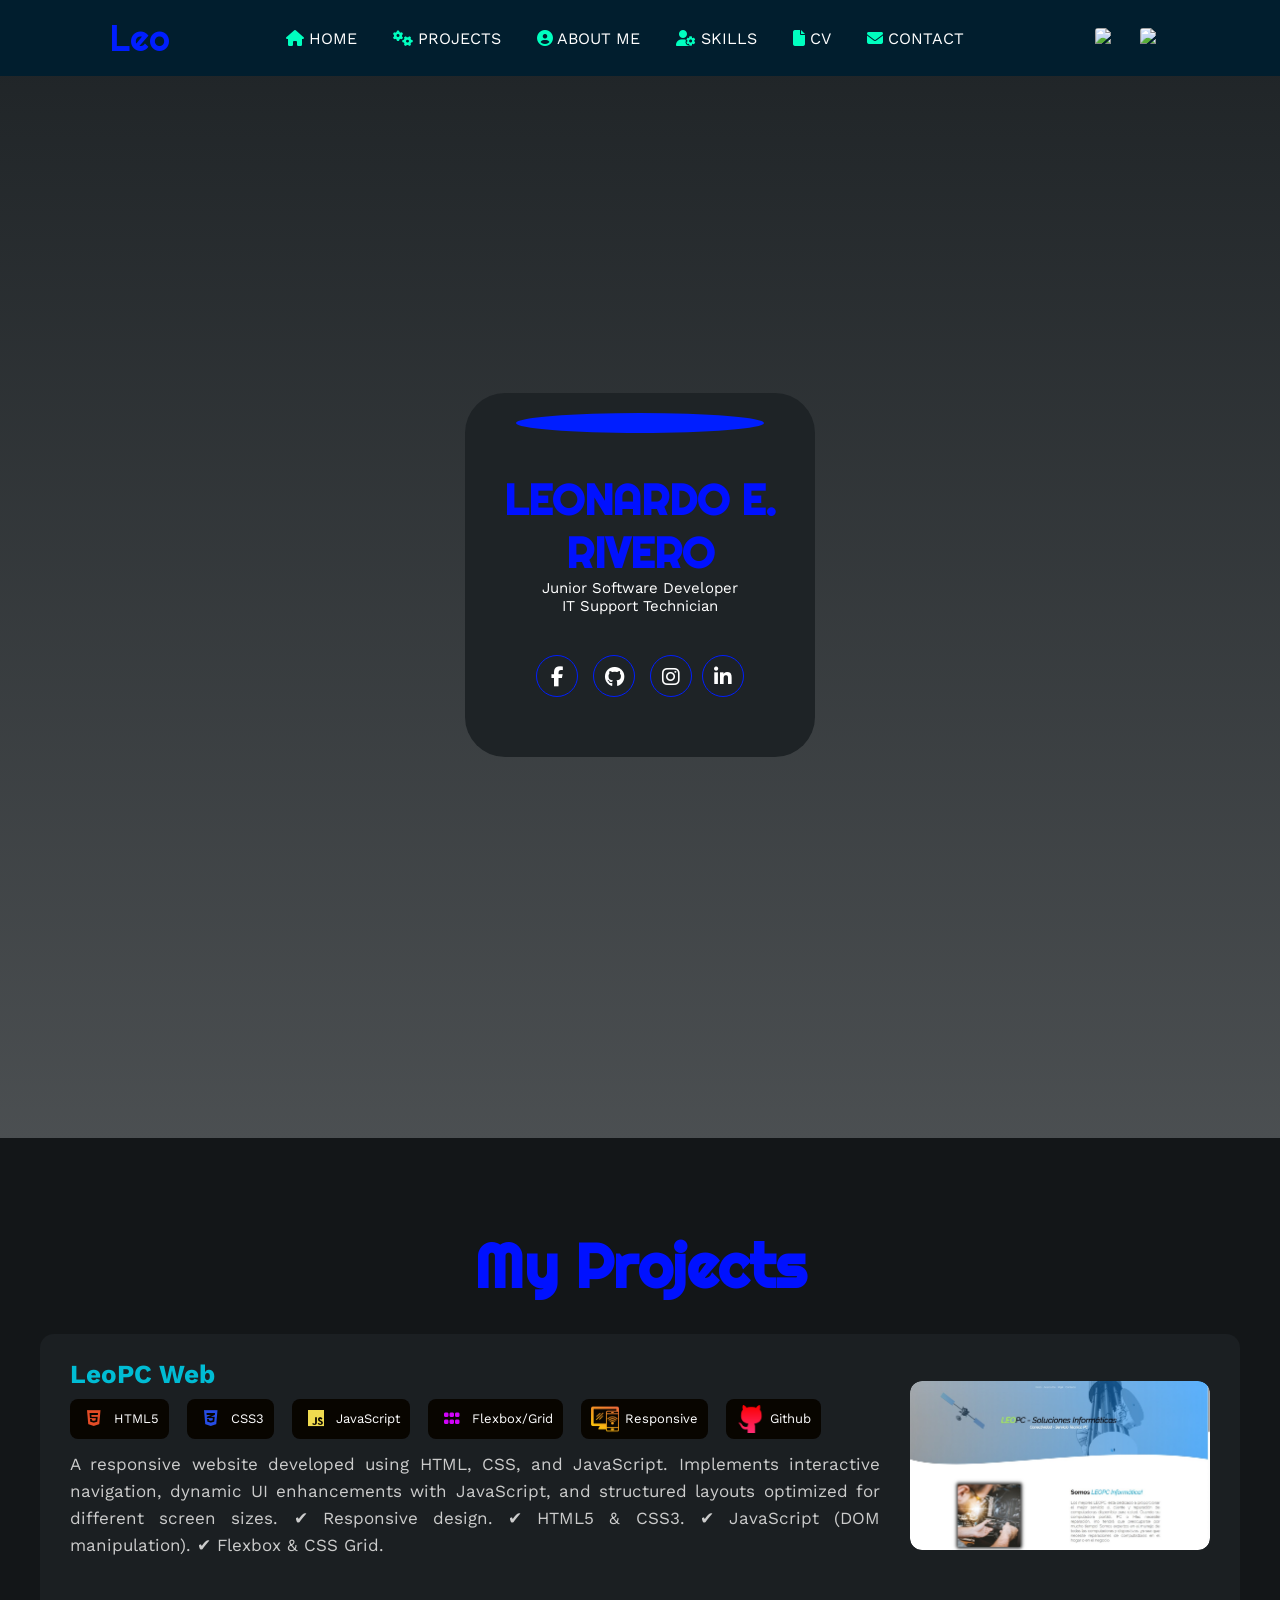
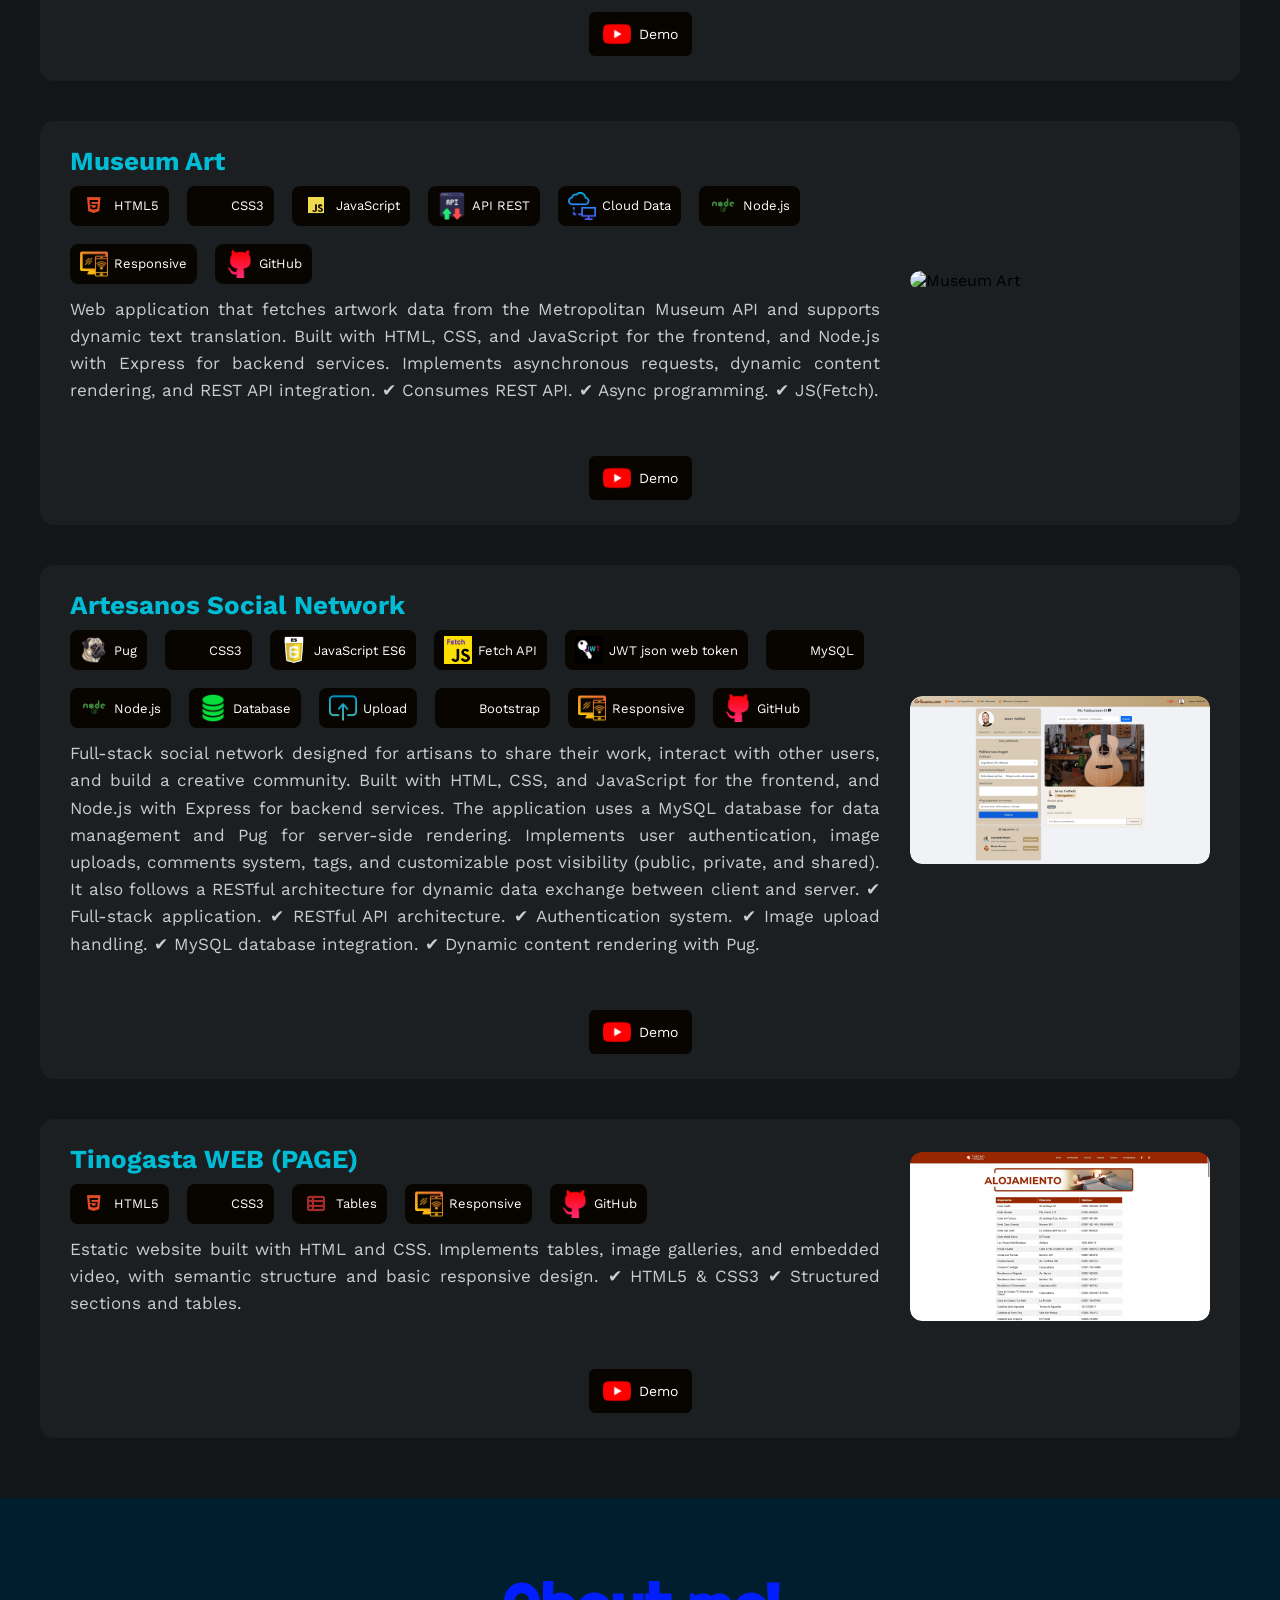
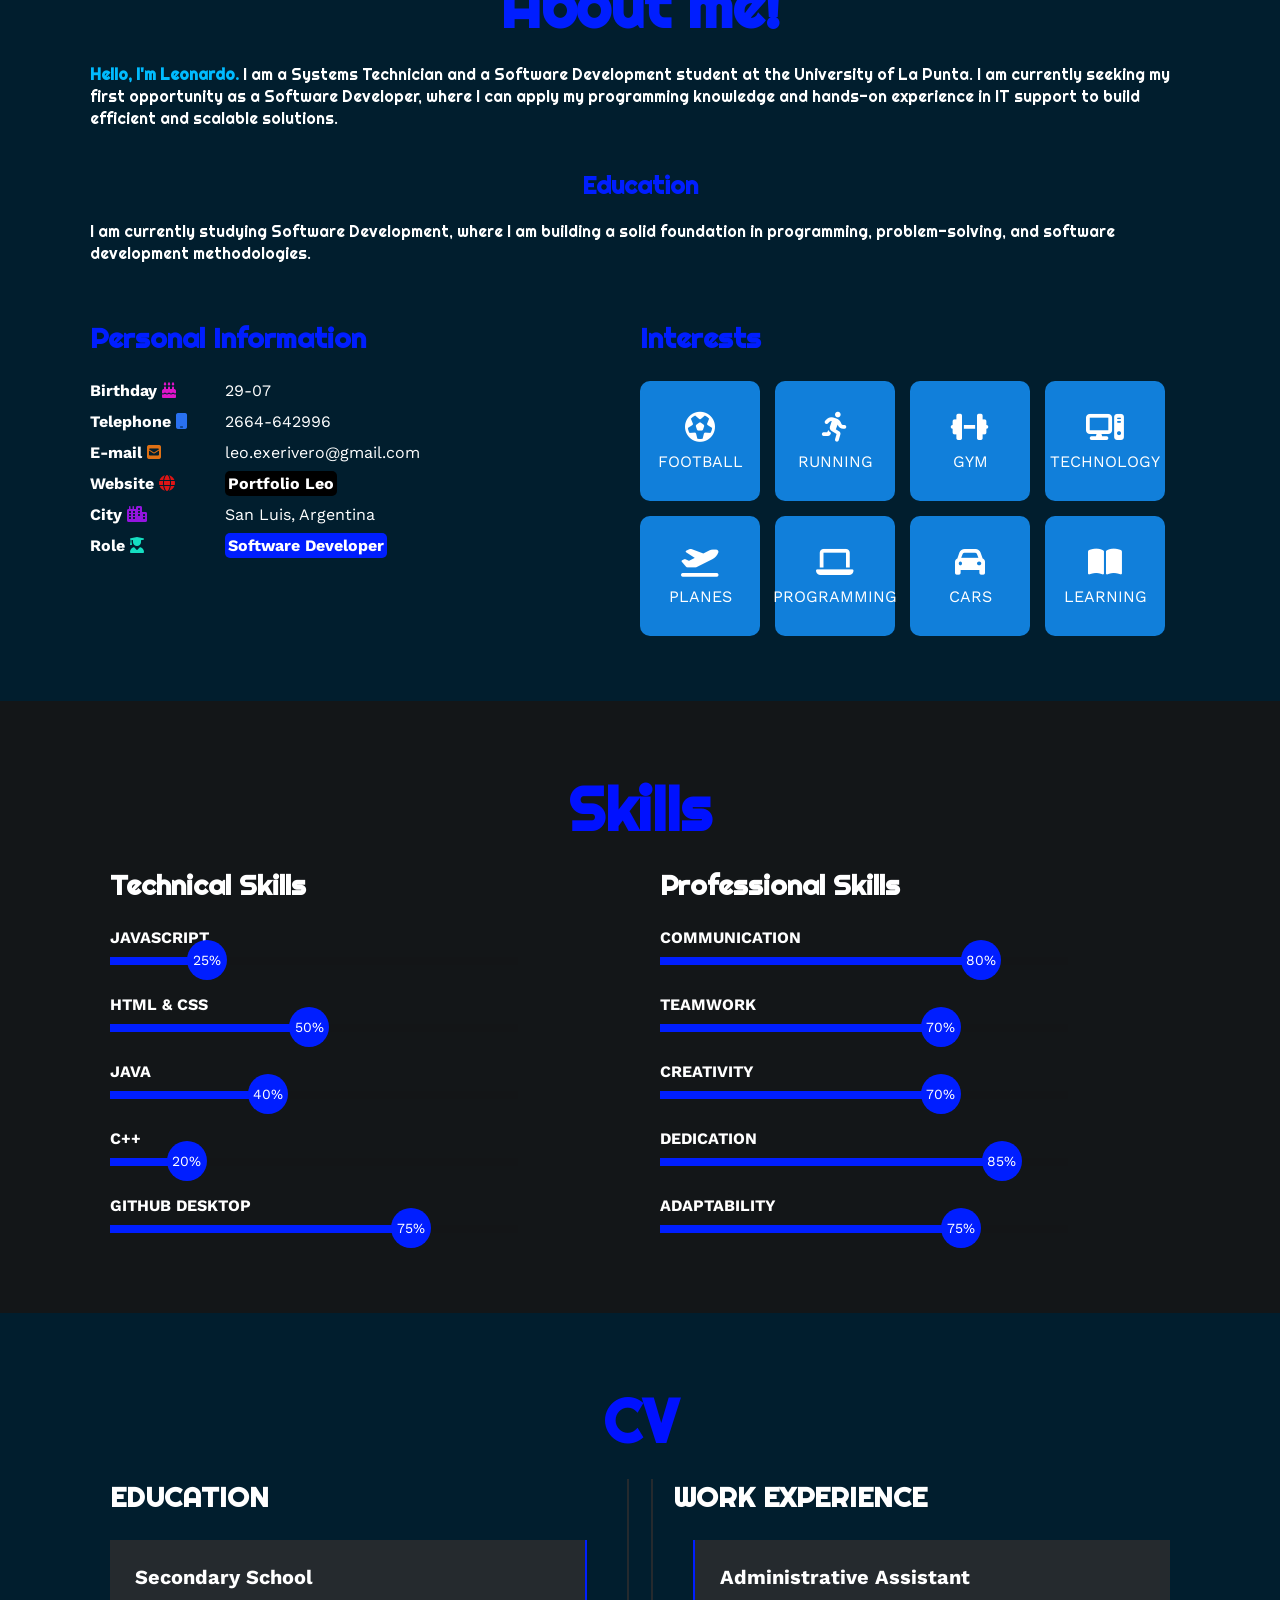
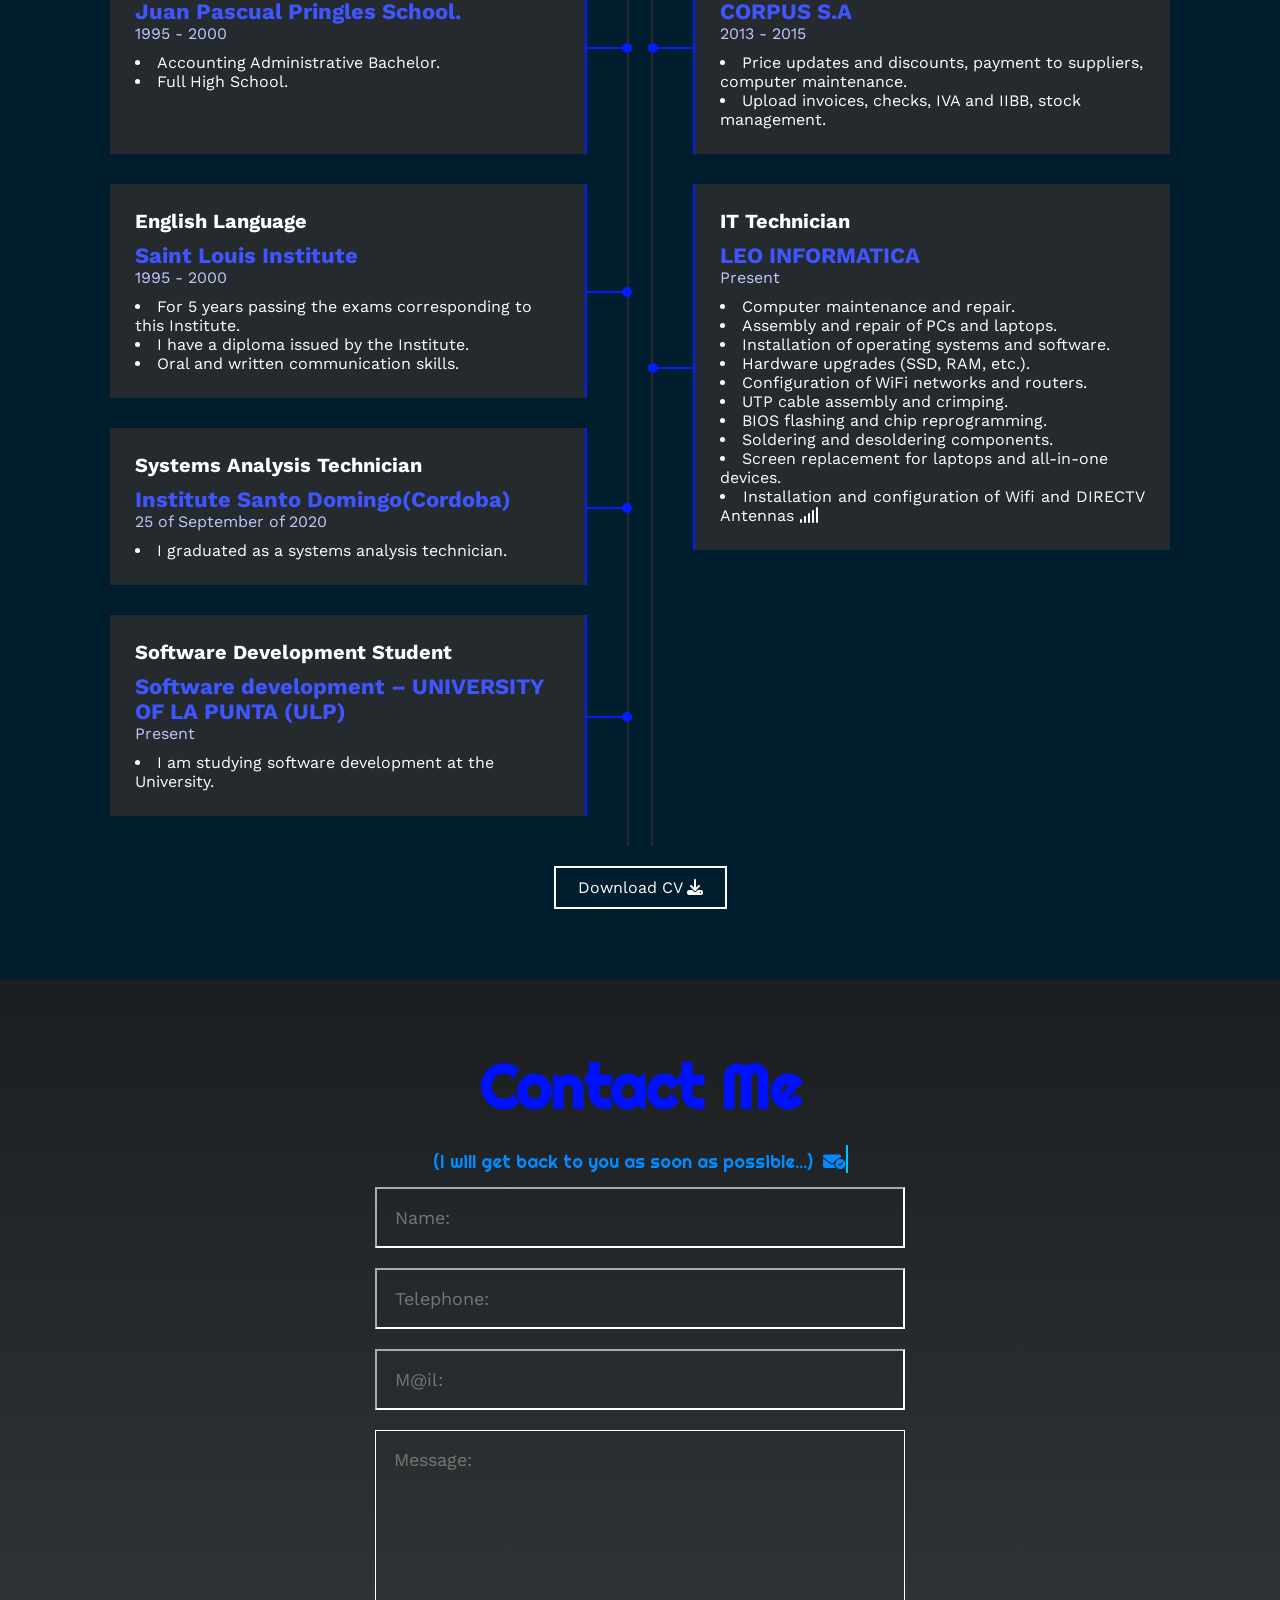
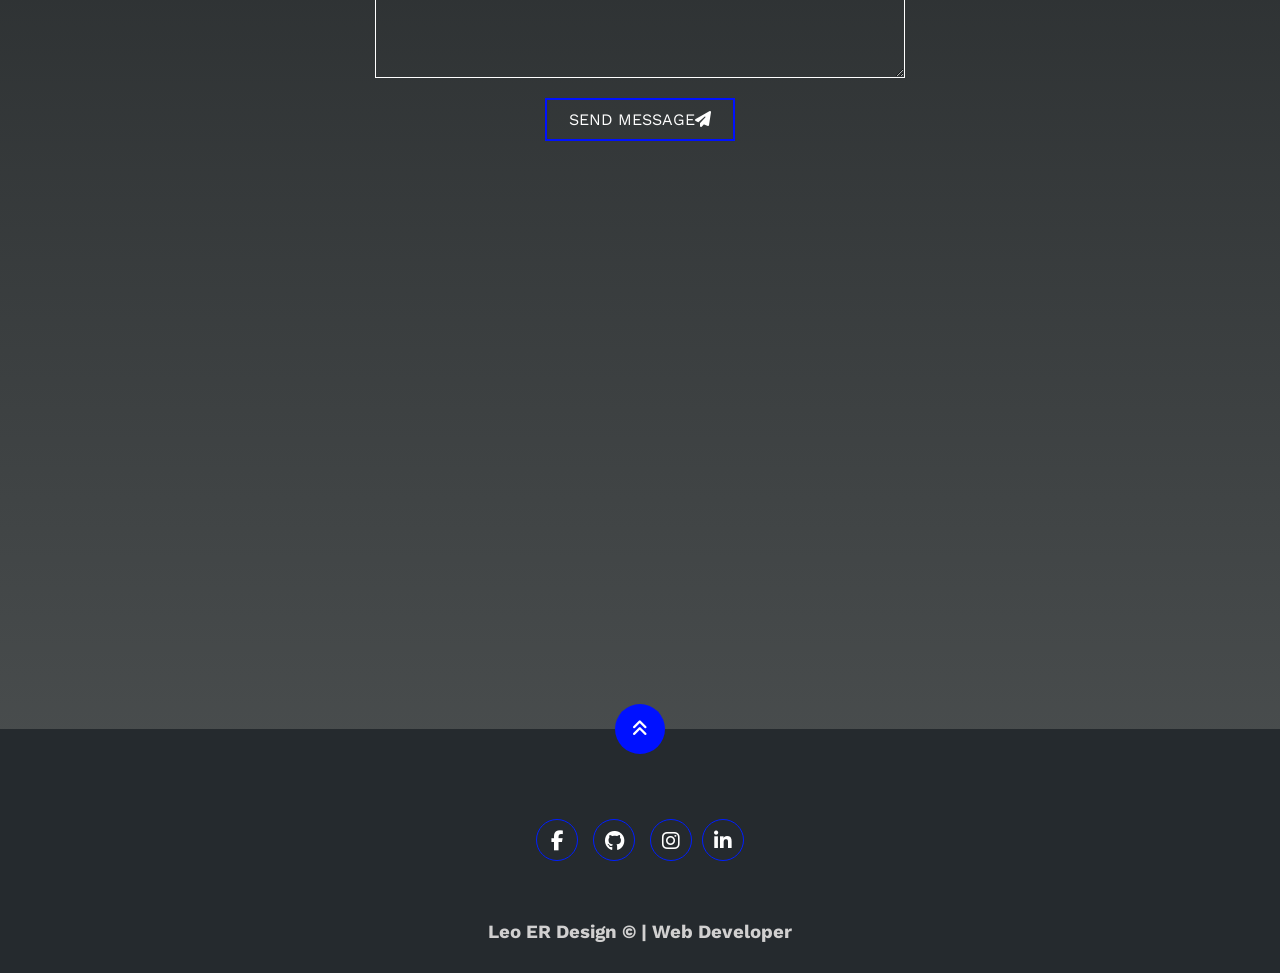
==== commit 6f83f87c: "commit" ====
--- a/index.html
+++ b/index.html
@@ -23,12 +23,18 @@
             </div>
             <nav id="nav">
                 <ul>
-                    <li><a href="#inicio" onclick="seleccionar()">HOME</a></li>
-                    <li><a href="#sobremi" onclick="seleccionar()">ABOUT ME</a></li>
-                    <li><a href="#skills" onclick="seleccionar()">SKILLS</a></li>
-                    <li><a href="#curriculum" onclick="seleccionar()">CV</a></li>
-                    <li><a href="#portfolio" onclick="seleccionar()">PROJECTS</a></li>
-                    <li><a href="#contacto" onclick="seleccionar()">CONTACT</a></li>
+                    <li><a href="#inicio" onclick="seleccionar()"> <i class="fa-solid fa-house"
+                                style="color: rgb(0, 255, 191);"></i> HOME</a></li>
+                    <li><a href="#portfolio" onclick="seleccionar()"> <i class="fa-solid fa-gears"
+                                style="color: rgb(0, 255, 191);"></i> PROJECTS</a></li>
+                    <li><a href="#sobremi" onclick="seleccionar()"><i class="fa-solid fa-circle-user"
+                                style="color: rgb(0, 255, 191);"></i> ABOUT ME</a></li>
+                    <li><a href="#skills" onclick="seleccionar()"><i class="fa-solid fa-user-gear"
+                                style="color: rgb(0, 255, 191);"></i> SKILLS</a></li>
+                    <li><a href="#curriculum" onclick="seleccionar()"> <i class="fa-solid fa-file"
+                                style="color: rgb(0, 255, 191);"></i> CV</a></li>
+                    <li><a href="#contacto" onclick="seleccionar()"><i class="fa-solid fa-envelope"
+                                style="color: rgb(0, 255, 191);"></i> CONTACT</a></li>
                 </ul>
             </nav>
 
@@ -65,8 +71,335 @@
             </div>
         </div>
     </section>
-
-    <!-- SECCION SOBRE MI -->
+ 
+     <!-- SECCION PROYECTOS -->
+    <section id="portfolio" class="portfolio">
+        <div class="contenido-seccion">
+            <h2>My Projects</h2>
+
+            <div class="lista-proyectos">
+
+
+                <div class="proyecto">
+
+
+                    <div class="info">
+                        <h3>
+                            <a href="https://leorivero24.github.io/Web1/" target="_blank">
+                                LeoPC Web
+                            </a>
+                        </h3>
+
+
+
+                        <div class="tecnologias">
+
+                            <div class="tech">
+                                <i class="fa-brands fa-html5"></i>
+                                <span>HTML5</span>
+                            </div>
+
+                            <div class="tech">
+                                <i class="fa-brands fa-css3-alt"></i>
+                                <span>CSS3</span>
+                            </div>
+
+                            <div class="tech">
+                                <i class="fa-brands fa-js"></i>
+                                <span>JavaScript</span>
+                            </div>
+
+                            <div class="tech">
+                                <i class="fa-solid fa-grip"></i>
+                                <span>Flexbox/Grid</span>
+                            </div>
+
+                            <div class="tech">
+                                <img src="img/mobile-device.png" alt="">
+                                <span>Responsive</span>
+                            </div>
+
+                            <a href="https://github.com/leorivero24/Web1.git" target="_blank" class="tech">
+                                <img src="img/github.png" alt="GitHub">
+                                <span>Github</span>
+                            </a>
+
+
+                        </div>
+
+
+                        <p class="descripcion">
+                            A responsive website developed using HTML, CSS, and JavaScript.
+                            Implements interactive navigation, dynamic UI enhancements with JavaScript,
+                            and structured layouts optimized for different screen sizes.
+                            ✔ Responsive design.
+                            ✔ HTML5 & CSS3.
+                            ✔ JavaScript (DOM manipulation).
+                            ✔ Flexbox & CSS Grid.
+                        </p>
+                    </div>
+
+
+                    <div class="proyecto-img">
+                       
+
+                        <img src="img/p1.jpg" alt="LeoPC Web">
+
+                        <a href="https://leorivero24.github.io/Web1/" target="_blank" class="ver-proyecto">
+                            Ver proyecto
+                        </a>
+
+
+
+                    </div>
+                    <div class="demo">
+                        <a href="https://youtube.com/tu-video" target="_blank" class="btn-demo">
+                            <img src="img/youtube.png" alt="YouTube">
+                            Demo
+                        </a>
+                    </div>
+                </div>
+
+
+
+
+
+                <div class="proyecto">
+
+
+                    <div class="info">
+                        <h3>
+                            <a href="https://web2-leorivero24.vercel.app/" target="_blank">
+                                Museum Art
+                            </a>
+                        </h3>
+
+
+
+
+                        <div class="tecnologias">
+
+                            <div class="tech">
+                                <i class="fa-brands fa-html5"></i>
+                                <span>HTML5</span>
+                            </div>
+
+                            <div class="tech">
+                                <i class="devicon-css3-plain colored"></i>
+                                <span>CSS3</span>
+                            </div>
+
+                            <div class="tech">
+                                <i class="fa-brands fa-js"></i>
+                                <span>JavaScript</span>
+                            </div>
+
+                            <div class="tech">
+                                <img src="img/api.png" alt="">
+                                <span>API REST</span>
+                            </div>
+
+                            <div class="tech">
+                                <img src="img/conexion-a-la-nube.png" alt="">
+                                <span>Cloud Data</span>
+                            </div>
+
+                            <div class="tech">
+                                <i class="fa-brands fa-node"></i>
+                                <span>Node.js</span>
+                            </div>
+
+                            <div class="tech">
+                                <img src="img/mobile-device.png" alt="">
+                                <span>Responsive</span>
+                            </div>
+                            <a href="https://github.com/leorivero24/Web2.git" target="_blank" class="tech">
+                                <img src="img/github.png" alt="GitHub">
+                                <span>GitHub</span>
+                            </a>
+
+                        </div>
+
+
+
+                        <p class="descripcion">
+                            Web application that fetches artwork data from the Metropolitan Museum API and supports
+                            dynamic text translation.
+                            Built with HTML, CSS, and JavaScript for the frontend, and Node.js with Express for
+                            backend
+                            services.
+                            Implements asynchronous requests, dynamic content rendering, and REST API integration.
+                            ✔ Consumes REST API.
+                            ✔ Async programming.
+                            ✔ JS(Fetch).
+                        </p>
+
+                    </div>
+
+                    <div class="proyecto-img">
+                        
+                        <img src="img/p2.jpg" alt="Museum Art">
+
+                        <a href="https://web2-leorivero24.vercel.app/" target="_blank" class="ver-proyecto">
+                            Ver proyecto
+                        </a>
+
+                    </div>
+                    <div class="demo">
+                        <a href="https://youtube.com/tu-video" target="_blank" class="btn-demo">
+                            <img src="img/youtube.png" alt="YouTube">
+                            Demo
+                        </a>
+                    </div>
+                </div>
+
+
+                <div class="proyecto">
+
+
+                    <div class="info">
+                        <h3>
+                            <a href="" target="_blank">
+                                Artesanos Social Network
+                            </a>
+                        </h3>
+
+
+                        <div class="tecnologias">
+
+                            <div class="tech"><img src="img/pug.png"><span>Pug</span></div>
+                            <div class="tech"><i class="devicon-css3-plain colored"></i><span>CSS3</span></div>
+
+                            <div class="tech"><img src="img/ES6-removebg-preview.png" alt="">JavaScript ES6</div>
+                            <div class="tech"><img src="img/fetch-api.png"><span>Fetch API</span></div>
+                            <div class="tech"><img src="img/JWT.png"><span>JWT json web token</span></div>
+
+                            <div class="tech"><i class="devicon-mysql-plain colored"></i><span>MySQL</span></div>
+                            <div class="tech"><i class="fa-brands fa-node"></i><span>Node.js</span></div>
+
+                            <div class="tech"><img src="img/sql-file-format-symbol.png"><span>Database</span></div>
+                            <div class="tech"><img src="img/subida.png"><span>Upload</span></div>
+
+                            <div class="tech"><i class="devicon-bootstrap-plain colored"></i><span>Bootstrap</span>
+                            </div>
+                            <div class="tech"><img src="img/mobile-device.png"><span>Responsive</span></div>
+                            <a href="https://github.com/leorivero24/artesanos.git" target="_blank" class="tech">
+                                <img src="img/github.png" alt="GitHub">
+                                <span>GitHub</span>
+                            </a>
+
+                        </div>
+
+
+                        <p class="descripcion">
+                            Full-stack social network designed for artisans to share their work, interact with other
+                            users, and build a creative community.
+
+                            Built with HTML, CSS, and JavaScript for the frontend, and Node.js with Express for
+                            backend
+                            services. The application uses a MySQL database for data management and Pug for
+                            server-side
+                            rendering.
+
+                            Implements user authentication, image uploads, comments system, tags, and customizable
+                            post
+                            visibility (public, private, and shared). It also follows a RESTful architecture for
+                            dynamic
+                            data exchange between client and server.
+
+                            ✔ Full-stack application.
+                            ✔ RESTful API architecture.
+                            ✔ Authentication system.
+                            ✔ Image upload handling.
+                            ✔ MySQL database integration.
+                            ✔ Dynamic content rendering with Pug.
+                        </p>
+                    </div>
+                   
+                    <div class="proyecto-img">
+                        <img src="img/p5.jpg" alt="Hotel Web">
+
+                        <a href="" target="_blank" class="ver-proyecto">
+                            Ver proyecto
+                        </a>
+                    </div>
+                    <div class="demo">
+                        <a href="https://youtube.com/tu-video" target="_blank" class="btn-demo">
+                            <img src="img/youtube.png" alt="YouTube">
+                            Demo
+                        </a>
+                    </div>
+                </div>
+
+                <div class="proyecto">
+
+
+                    <div class="info">
+                        <h3>
+                            <a href="https://leorivero24.github.io/Alojamiento/" target="_blank">
+                                Tinogasta WEB (PAGE)
+                            </a>
+                        </h3>
+
+                        <div class="tecnologias">
+
+                            <div class="tech">
+                                <i class="fa-brands fa-html5"></i>
+                                <span>HTML5</span>
+                            </div>
+
+                            <div class="tech">
+                                <i class="devicon-css3-plain colored"></i>
+                                <span>CSS3</span>
+                            </div>
+
+                            <div class="tech">
+                                <i class="fa-solid fa-table-list"></i>
+                                <span>Tables</span>
+                            </div>
+
+                            <div class="tech">
+                                <img src="img/mobile-device.png" alt="">
+                                <span>Responsive</span>
+                            </div>
+
+                            <a href="https://github.com/leorivero24/Hoteles.git" target="_blank" class="tech">
+                                <img src="img/github.png" alt="GitHub">
+                                <span>GitHub</span>
+                            </a>
+
+                        </div>
+
+
+
+
+                        <p class="descripcion">
+                            Estatic website built with HTML and CSS. Implements tables, image galleries, and
+                            embedded video, with semantic structure and basic responsive design.
+                            ✔ HTML5 & CSS3 ✔ Structured sections and tables.
+                        </p>
+                    </div>
+
+                    <div class="proyecto-img">
+                        <img src="img/p4.jpg" alt="Hotel Web">
+
+                        <a href="https://leorivero24.github.io/Alojamiento/" target="_blank" class="ver-proyecto">
+                            Ver proyecto
+                        </a>
+                    </div>
+                    <div class="demo">
+                        <a href="https://youtube.com/tu-video" target="_blank" class="btn-demo">
+                            <img src="img/youtube.png" alt="YouTube">
+                            Demo
+                        </a>
+                    </div>
+                </div>
+
+            </div>
+        </div>
+    </section>
+
+       <!-- SECCION SOBRE MI -->
     <section id="sobremi" class="sobremi">
         <div class="contenido-seccion">
             <h2>About me!</h2>
@@ -370,332 +703,7 @@
         </button>
     </section>
 
-    <!-- SECCION PROYECTOS -->
-    <section id="portfolio" class="portfolio">
-        <div class="contenido-seccion">
-            <h2>My Projects</h2>
-
-            <div class="lista-proyectos">
-
-
-                <div class="proyecto">
-
-
-                    <div class="info">
-                        <h3>
-                            <a href="https://leorivero24.github.io/Web1/" target="_blank">
-                                LeoPC Web
-                            </a>
-                        </h3>
-
-
-
-                        <div class="tecnologias">
-
-                            <div class="tech">
-                                <i class="fa-brands fa-html5"></i>
-                                <span>HTML5</span>
-                            </div>
-
-                            <div class="tech">
-                                <i class="fa-brands fa-css3-alt"></i>
-                                <span>CSS3</span>
-                            </div>
-
-                            <div class="tech">
-                                <i class="fa-brands fa-js"></i>
-                                <span>JavaScript</span>
-                            </div>
-
-                            <div class="tech">
-                                <i class="fa-solid fa-grip"></i>
-                                <span>Flexbox/Grid</span>
-                            </div>
-
-                            <div class="tech">
-                                <img src="img/mobile-device.png" alt="">
-                                <span>Responsive</span>
-                            </div>
-
-                            <a href="https://github.com/leorivero24/Web1.git" target="_blank" class="tech">
-                                <img src="img/github.png" alt="GitHub">
-                                <span>Github</span>
-                            </a>
-
-
-                        </div>
-
-
-                        <p class="descripcion">
-                            A responsive website developed using HTML, CSS, and JavaScript.
-                            Implements interactive navigation, dynamic UI enhancements with JavaScript,
-                            and structured layouts optimized for different screen sizes.
-                            ✔ Responsive design.
-                            ✔ HTML5 & CSS3.
-                            ✔ JavaScript (DOM manipulation).
-                            ✔ Flexbox & CSS Grid.
-                        </p>
-                    </div>
-
-
-                    <div class="proyecto-img">
-                       
-
-                        <img src="img/p1.jpg" alt="LeoPC Web">
-
-                        <a href="https://leorivero24.github.io/Web1/" target="_blank" class="ver-proyecto">
-                            Ver proyecto
-                        </a>
-
-
-
-                    </div>
-                    <div class="demo">
-                        <a href="https://youtube.com/tu-video" target="_blank" class="btn-demo">
-                            <img src="img/youtube.png" alt="YouTube">
-                            Demo
-                        </a>
-                    </div>
-                </div>
-
-
-
-
-
-                <div class="proyecto">
-
-
-                    <div class="info">
-                        <h3>
-                            <a href="https://web2-leorivero24.vercel.app/" target="_blank">
-                                Museum Art
-                            </a>
-                        </h3>
-
-
-
-
-                        <div class="tecnologias">
-
-                            <div class="tech">
-                                <i class="fa-brands fa-html5"></i>
-                                <span>HTML5</span>
-                            </div>
-
-                            <div class="tech">
-                                <i class="devicon-css3-plain colored"></i>
-                                <span>CSS3</span>
-                            </div>
-
-                            <div class="tech">
-                                <i class="fa-brands fa-js"></i>
-                                <span>JavaScript</span>
-                            </div>
-
-                            <div class="tech">
-                                <img src="img/api.png" alt="">
-                                <span>API REST</span>
-                            </div>
-
-                            <div class="tech">
-                                <img src="img/conexion-a-la-nube.png" alt="">
-                                <span>Cloud Data</span>
-                            </div>
-
-                            <div class="tech">
-                                <i class="fa-brands fa-node"></i>
-                                <span>Node.js</span>
-                            </div>
-
-                            <div class="tech">
-                                <img src="img/mobile-device.png" alt="">
-                                <span>Responsive</span>
-                            </div>
-                            <a href="https://github.com/leorivero24/Web2.git" target="_blank" class="tech">
-                                <img src="img/github.png" alt="GitHub">
-                                <span>GitHub</span>
-                            </a>
-
-                        </div>
-
-
-
-                        <p class="descripcion">
-                            Web application that fetches artwork data from the Metropolitan Museum API and supports
-                            dynamic text translation.
-                            Built with HTML, CSS, and JavaScript for the frontend, and Node.js with Express for
-                            backend
-                            services.
-                            Implements asynchronous requests, dynamic content rendering, and REST API integration.
-                            ✔ Consumes REST API.
-                            ✔ Async programming.
-                            ✔ JS(Fetch).
-                        </p>
-
-                    </div>
-
-                    <div class="proyecto-img">
-                        
-                        <img src="img/p2.jpg" alt="Museum Art">
-
-                        <a href="https://web2-leorivero24.vercel.app/" target="_blank" class="ver-proyecto">
-                            Ver proyecto
-                        </a>
-
-                    </div>
-                    <div class="demo">
-                        <a href="https://youtube.com/tu-video" target="_blank" class="btn-demo">
-                            <img src="img/youtube.png" alt="YouTube">
-                            Demo
-                        </a>
-                    </div>
-                </div>
-
-
-                <div class="proyecto">
-
-
-                    <div class="info">
-                        <h3>
-                            <a href="" target="_blank">
-                                Artesanos Social Network
-                            </a>
-                        </h3>
-
-
-                        <div class="tecnologias">
-
-                            <div class="tech"><img src="img/pug.png"><span>Pug</span></div>
-                            <div class="tech"><i class="devicon-css3-plain colored"></i><span>CSS3</span></div>
-
-                            <div class="tech"><img src="img/ES6-removebg-preview.png" alt="">JavaScript ES6</div>
-                            <div class="tech"><img src="img/fetch-api.png"><span>Fetch API</span></div>
-                            <div class="tech"><img src="img/JWT.png"><span>JWT json web token</span></div>
-
-                            <div class="tech"><i class="devicon-mysql-plain colored"></i><span>MySQL</span></div>
-                            <div class="tech"><i class="fa-brands fa-node"></i><span>Node.js</span></div>
-
-                            <div class="tech"><img src="img/sql-file-format-symbol.png"><span>Database</span></div>
-                            <div class="tech"><img src="img/subida.png"><span>Upload</span></div>
-
-                            <div class="tech"><i class="devicon-bootstrap-plain colored"></i><span>Bootstrap</span>
-                            </div>
-                            <div class="tech"><img src="img/mobile-device.png"><span>Responsive</span></div>
-                            <a href="https://github.com/leorivero24/artesanos.git" target="_blank" class="tech">
-                                <img src="img/github.png" alt="GitHub">
-                                <span>GitHub</span>
-                            </a>
-
-                        </div>
-
-
-                        <p class="descripcion">
-                            Full-stack social network designed for artisans to share their work, interact with other
-                            users, and build a creative community.
-
-                            Built with HTML, CSS, and JavaScript for the frontend, and Node.js with Express for
-                            backend
-                            services. The application uses a MySQL database for data management and Pug for
-                            server-side
-                            rendering.
-
-                            Implements user authentication, image uploads, comments system, tags, and customizable
-                            post
-                            visibility (public, private, and shared). It also follows a RESTful architecture for
-                            dynamic
-                            data exchange between client and server.
-
-                            ✔ Full-stack application.
-                            ✔ RESTful API architecture.
-                            ✔ Authentication system.
-                            ✔ Image upload handling.
-                            ✔ MySQL database integration.
-                            ✔ Dynamic content rendering with Pug.
-                        </p>
-                    </div>
-                    <!-- <img src="img/p5.jpg" alt="Artesanos Social Network"> -->
-                    <div class="proyecto-img">
-                        <img src="img/p5.jpg" alt="Hotel Web">
-
-                        <a href="" target="_blank" class="ver-proyecto">
-                            Ver proyecto
-                        </a>
-                    </div>
-                    <div class="demo">
-                        <a href="https://youtube.com/tu-video" target="_blank" class="btn-demo">
-                            <img src="img/youtube.png" alt="YouTube">
-                            Demo
-                        </a>
-                    </div>
-                </div>
-
-                <div class="proyecto">
-
-
-                    <div class="info">
-                        <h3>
-                            <a href="https://leorivero24.github.io/Alojamiento/" target="_blank">
-                                Tinogasta WEB (PAGE)
-                            </a>
-                        </h3>
-
-                        <div class="tecnologias">
-
-                            <div class="tech">
-                                <i class="fa-brands fa-html5"></i>
-                                <span>HTML5</span>
-                            </div>
-
-                            <div class="tech">
-                                <i class="devicon-css3-plain colored"></i>
-                                <span>CSS3</span>
-                            </div>
-
-                            <div class="tech">
-                                <i class="fa-solid fa-table-list"></i>
-                                <span>Tables</span>
-                            </div>
-
-                            <div class="tech">
-                                <img src="img/mobile-device.png" alt="">
-                                <span>Responsive</span>
-                            </div>
-
-                            <a href="https://github.com/leorivero24/artesanos.git" target="_blank" class="tech">
-                                <img src="img/github.png" alt="GitHub">
-                                <span>GitHub</span>
-                            </a>
-
-                        </div>
-
-
-
-
-                        <p class="descripcion">
-                            Estatic website built with HTML and CSS. Implements tables, image galleries, and
-                            embedded video, with semantic structure and basic responsive design.
-                            ✔ HTML5 & CSS3 ✔ Structured sections and tables.
-                        </p>
-                    </div>
-
-                    <div class="proyecto-img">
-                        <img src="img/p4.jpg" alt="Hotel Web">
-
-                        <a href="https://leorivero24.github.io/Alojamiento/" target="_blank" class="ver-proyecto">
-                            Ver proyecto
-                        </a>
-                    </div>
-                    <div class="demo">
-                        <a href="https://youtube.com/tu-video" target="_blank" class="btn-demo">
-                            <img src="img/youtube.png" alt="YouTube">
-                            Demo
-                        </a>
-                    </div>
-                </div>
-
-            </div>
-        </div>
-    </section>
+   
 
 
 
--- a/estilos.css
+++ b/estilos.css
@@ -255,6 +255,7 @@
 /* SECCION S K I L L S */
 .skills {
     background-color: #131618;
+
     color: #fff;
     padding: 50px 20px;
 }
@@ -476,9 +477,11 @@
 
 /* SECCION CURRICULUM */
 .curriculum {
+
     background-color: #011e2e;
     color: #fff;
     padding: 50px 20px;
+    
 }
 
 .curriculum .contenido-seccion {
@@ -700,6 +703,9 @@
 .portfolio {
     padding: 60px 20px;
     background: #131618;
+
+
+
 }
 
 .portfolio h2 {
@@ -745,7 +751,7 @@
     height: 190px;
     object-fit: cover;
     border-radius: 12px;
-   
+
 }
 
 /*nuevo*/
@@ -753,8 +759,8 @@
 .portfolio .proyecto-img {
     position: relative;
     width: 300px;
-     /* height: 190px;  */
-    
+    /* height: 190px;  */
+
     overflow: hidden;
     border-radius: 12px;
     display: flex;
@@ -769,20 +775,21 @@
     object-fit: cover;
     transition: transform 0.4s ease, filter 0.4s ease;
     /* margin-bottom: 10px; */
-     
+
 }
 
 .demo {
 
-    width: 100%;              
-    display: flex;
-    justify-content: center;  
+    width: 100%;
+    display: flex;
+    justify-content: center;
     margin-top: 10px;
-   
+
 }
 
 .btn-demo {
-    display: inline-flex;          /* 🔥 clave para alinear icono + texto */
+    display: inline-flex;
+    /* 🔥 clave para alinear icono + texto */
     align-items: center;
     gap: 8px;
     background-color: #080500;
@@ -791,7 +798,7 @@
     border-radius: 6px;
     text-decoration: none;
     font-size: 14px;
-   
+
 
     transition: 0.2s;
 }
@@ -989,76 +996,6 @@
         gap: 14px;
     }
 }
-
-
-/* .portfolio{
-    background-color: #131618;
-    color: #fff;
-    padding: 50px 20px;
-}
-.portfolio .contenido-seccion{
-    max-width: 1100px;
-    margin: auto;
-}
-.portfolio h2{
-    font-size: 48px;
-    font-family: 'Righteous';
-    text-align: center;
-    padding: 20px 0;
-    color: #0011ff;
-}
-.portfolio .galeria{
-    display: flex;
-    flex-wrap: wrap;
-    justify-content: space-around;
-}
-.portfolio .galeria .proyecto{
- 
-       position: relative;
-    width: 340px;
-    height: 200px; 
-    margin: 10px;
-    cursor: pointer;
-    overflow: hidden; 
-}
-.portfolio .galeria .proyecto img{
-    
-
-     width: 100%;
-    height: 100%;
-    object-fit: cover;       
-    object-position: top;    
-    display: block;
-}
-.portfolio .galeria .proyecto .overlay{
-    position: absolute;
-    top: 0;
-    width: 100%;
-    height: 100%;
-    text-align: center;
-    background: linear-gradient(rgba(25, 0, 255, 0.8), rgba(85, 67, 253, 0.8));
-    display: flex;
-    flex-direction: column;
-    justify-content: center;
-    transition: 1s;
-    font-size: 18px;
-    letter-spacing: 3px;
-    opacity: 0;
-}
-.portfolio .galeria .proyecto .overlay h3{
-    margin-bottom: 20px;
-    transition: 1s;
-}
-.portfolio .galeria .proyecto .overlay h3 a{
-    text-decoration: none;
-    color: deepskyblue;
-}
-.portfolio .galeria .proyecto .overlay:hover{
-    opacity: 1;
-}
-.portfolio .galeria .proyecto .overlay:hover h3{
-    margin-bottom: 0px;
-} */
 
 
 
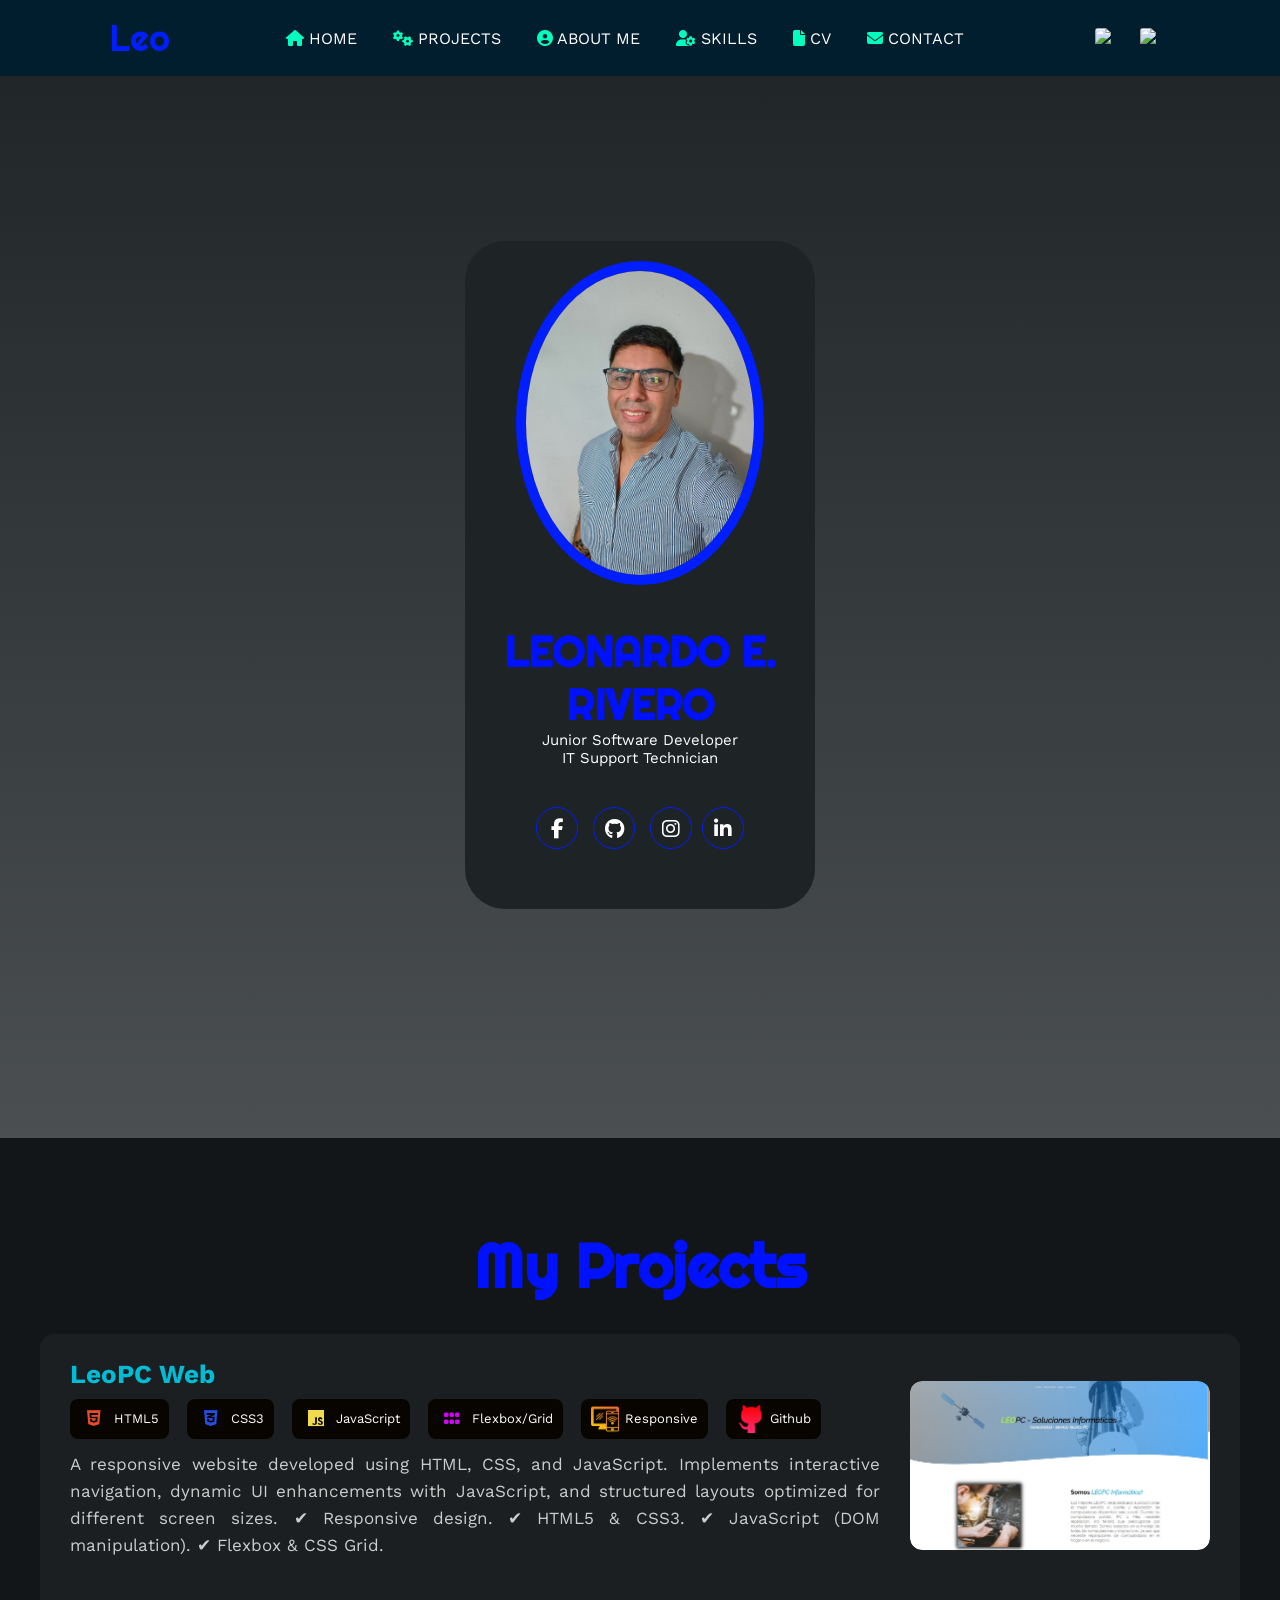
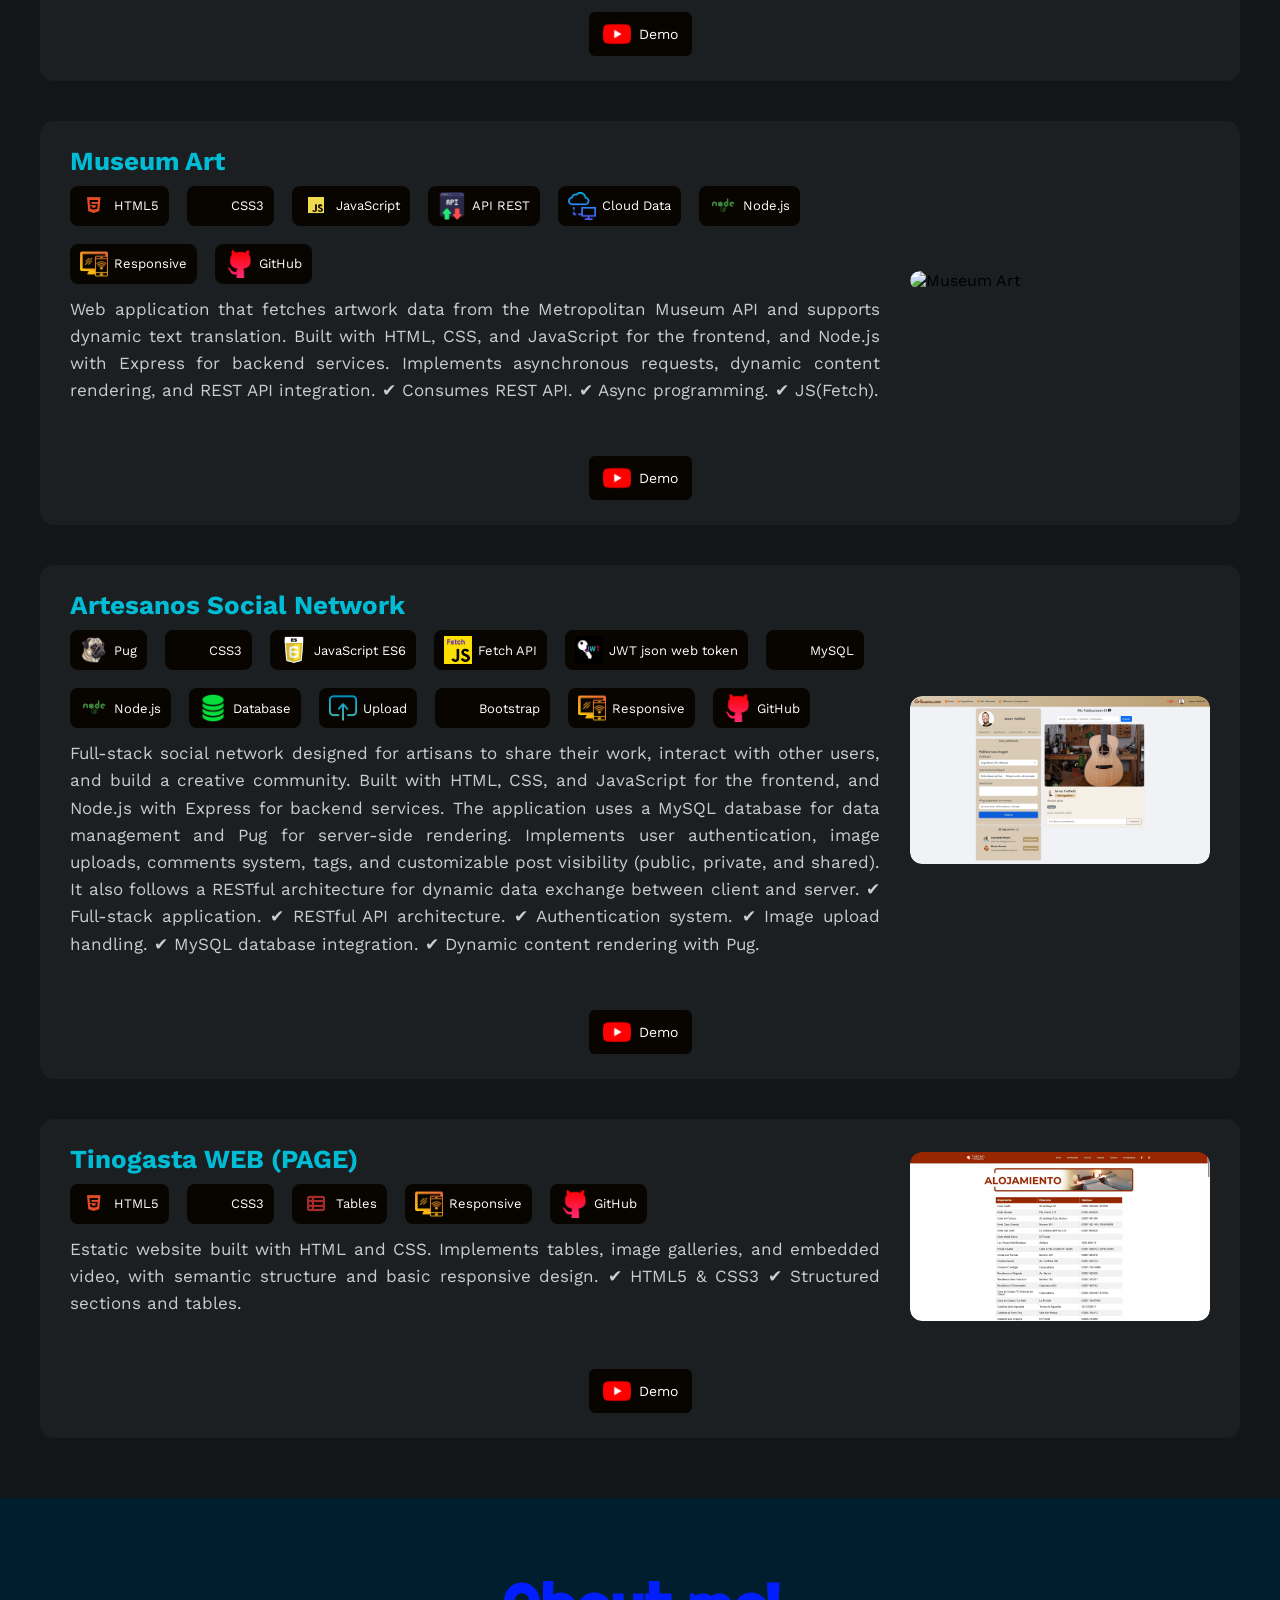
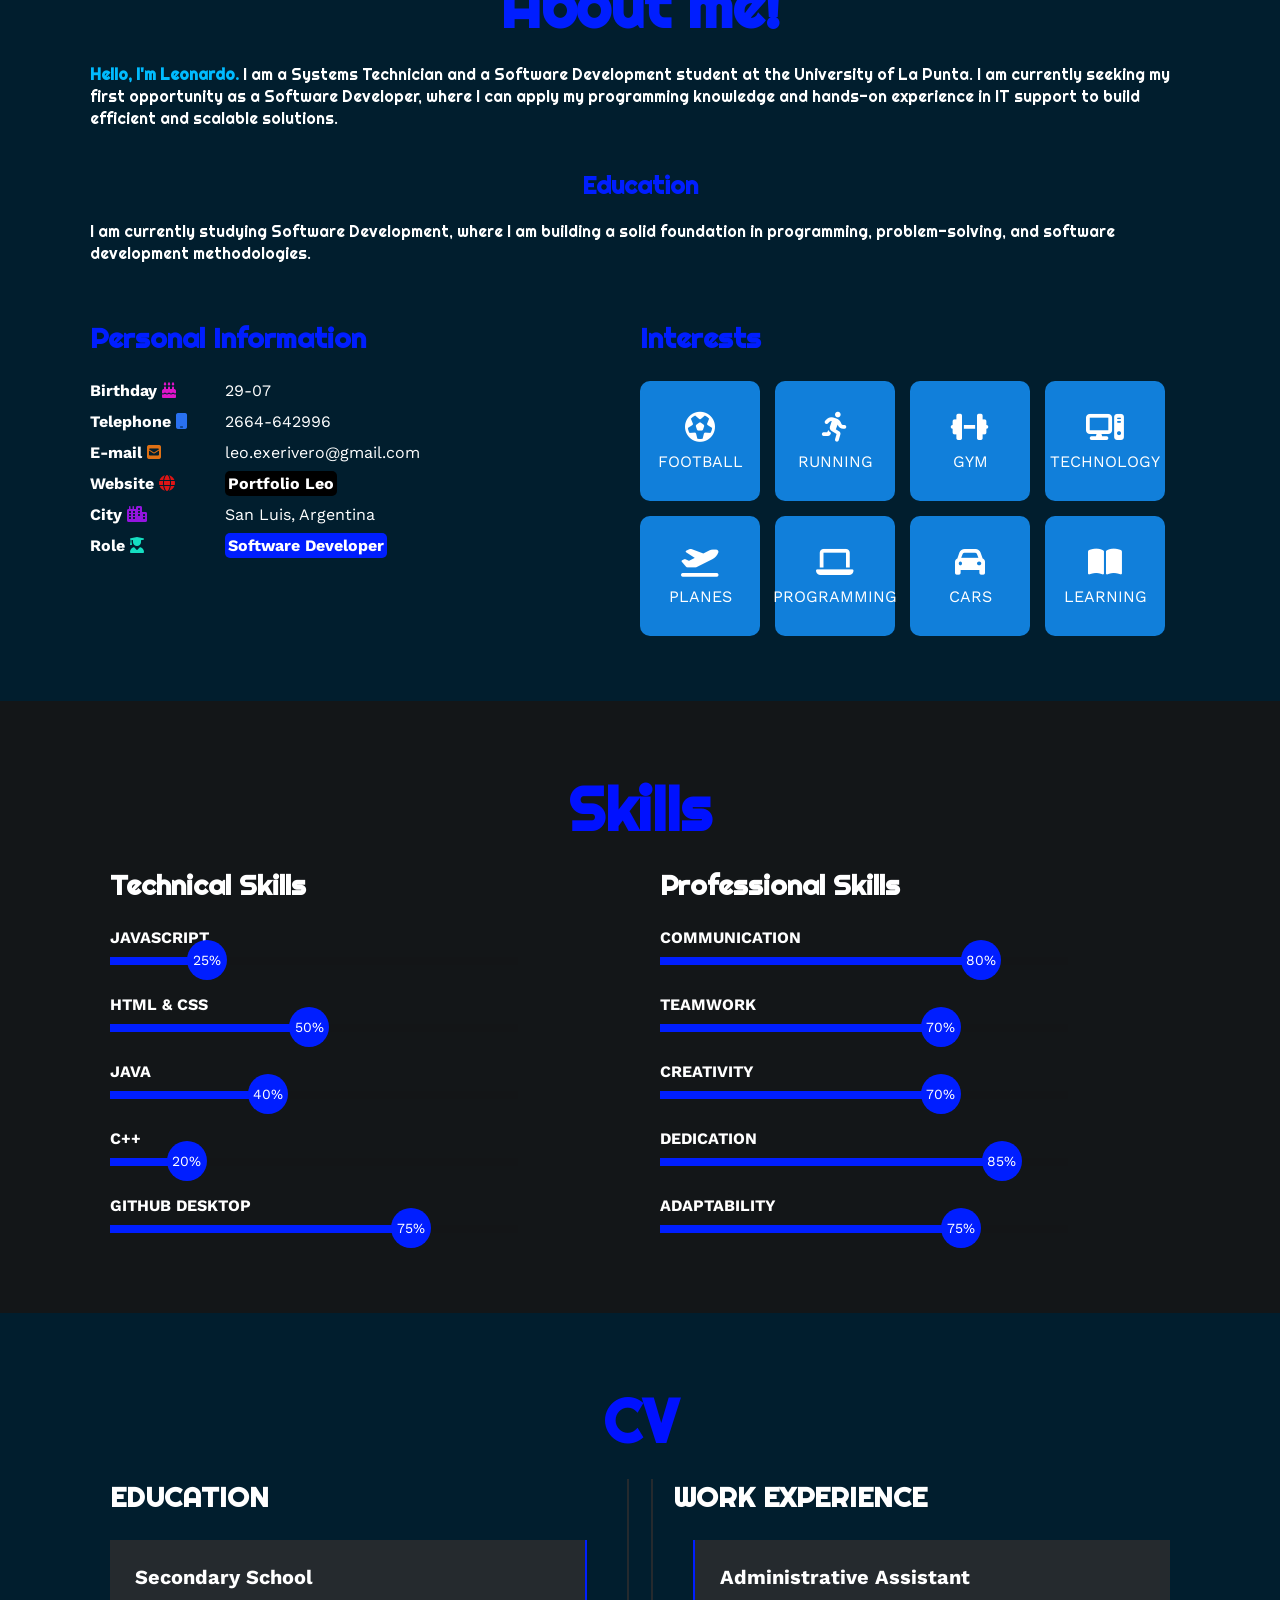
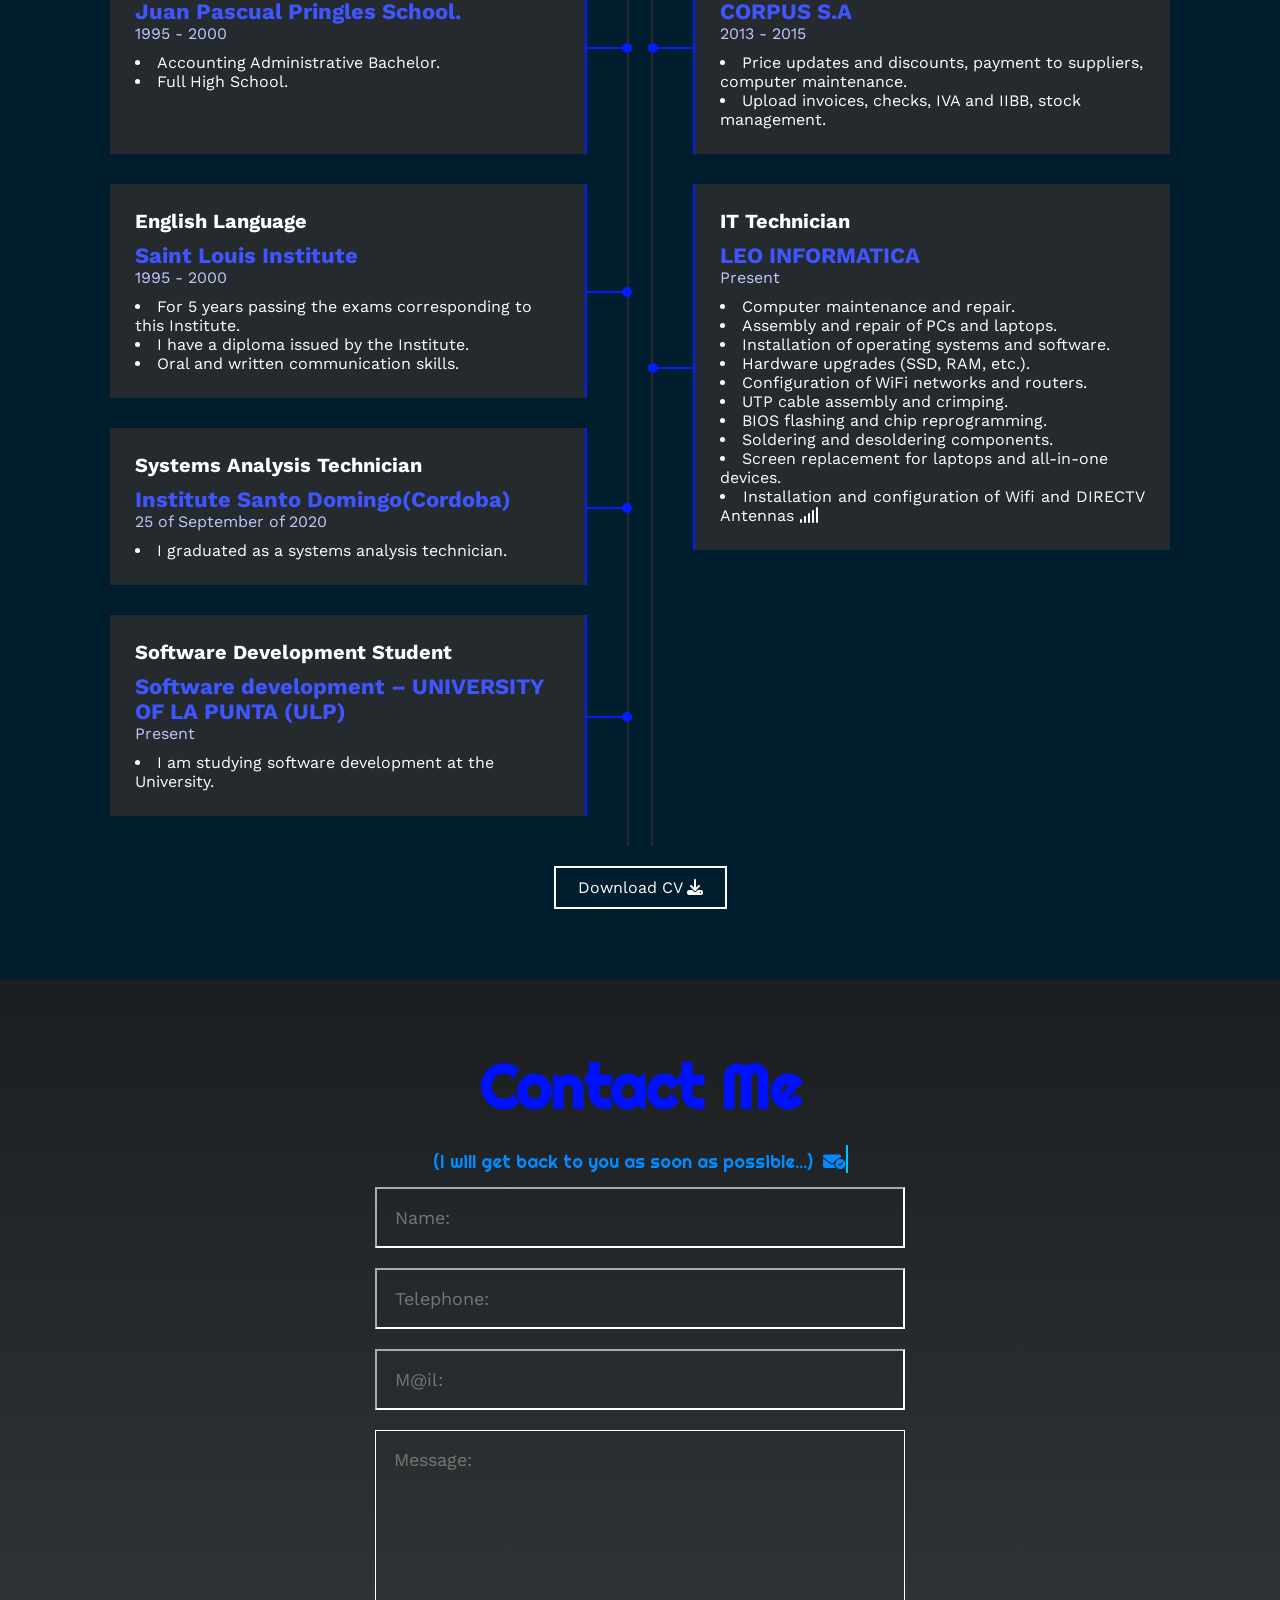
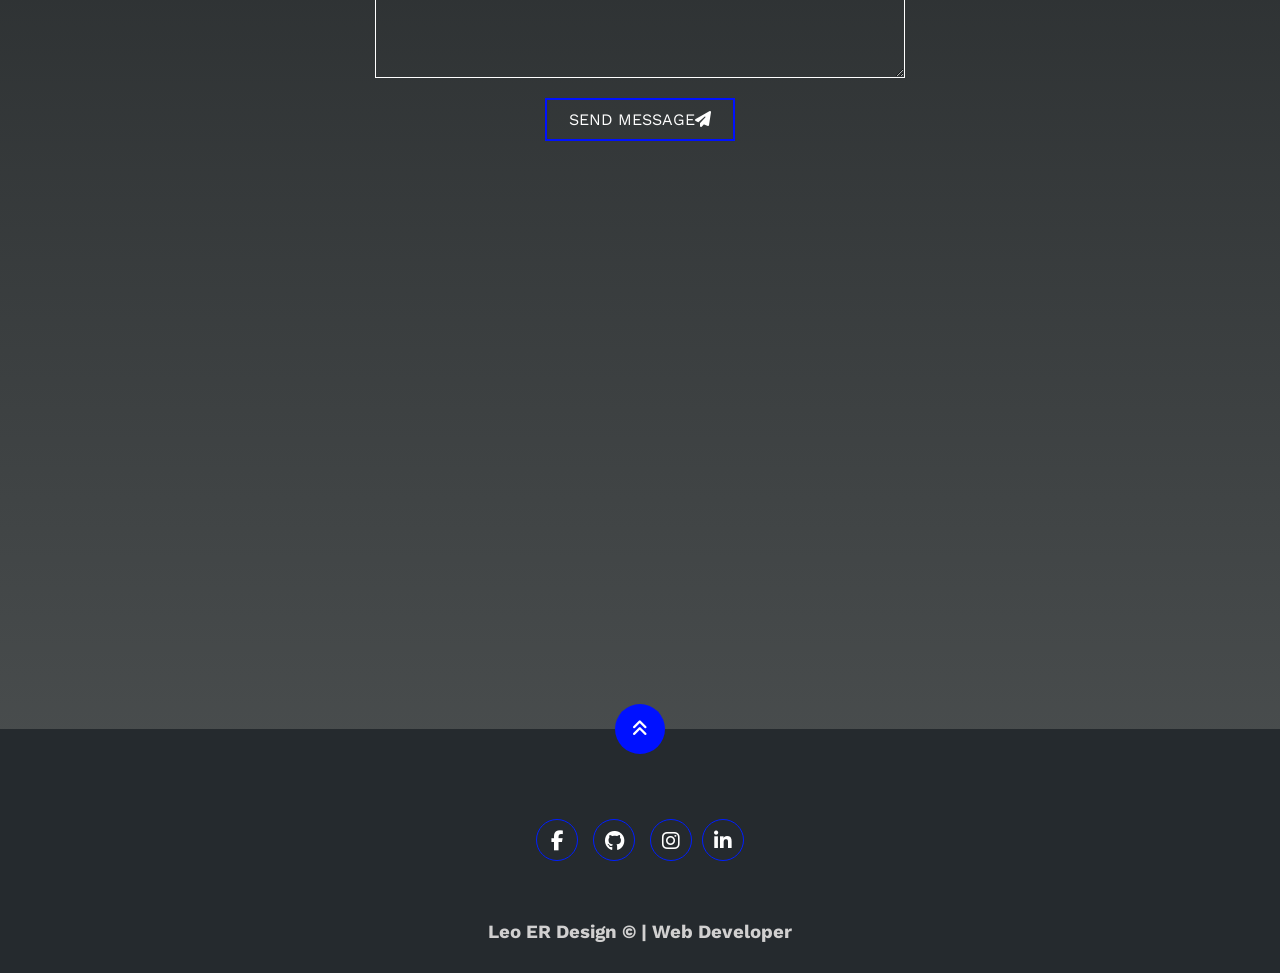
==== commit eb855326: "photo profile new" ====
--- a/index.html
+++ b/index.html
@@ -55,7 +55,7 @@
     <section id="inicio" class="inicio">
         <div class="contenido-banner">
             <div class="contenedor-img">
-                <img src="img/IMG-20240318-WA00139.jpg" alt="">
+                <img src="img/sin titulo 2.jpg" alt="">
             </div>
             <h1>LEONARDO E. RIVERO</h1>
             <h2>Junior Software Developer </h2>
@@ -705,12 +705,7 @@
 
    
 
-
-
-
-
     <!-- SECCION CONTACTO -->
-
     <script src="https://cdn.jsdelivr.net/npm/emailjs-com@3/dist/email.min.js"></script>
 
     <script>
@@ -718,8 +713,6 @@
             emailjs.init("tmLMK22kGqfwdRN-T");
         })();
     </script>
-
-
 
 
 
@@ -753,7 +746,6 @@
         <div id="resultado" class="resultado"></div>
     </section>
 
-
     <!-- footer -->
     <footer>
         <a href="#inicio" class="arriba">
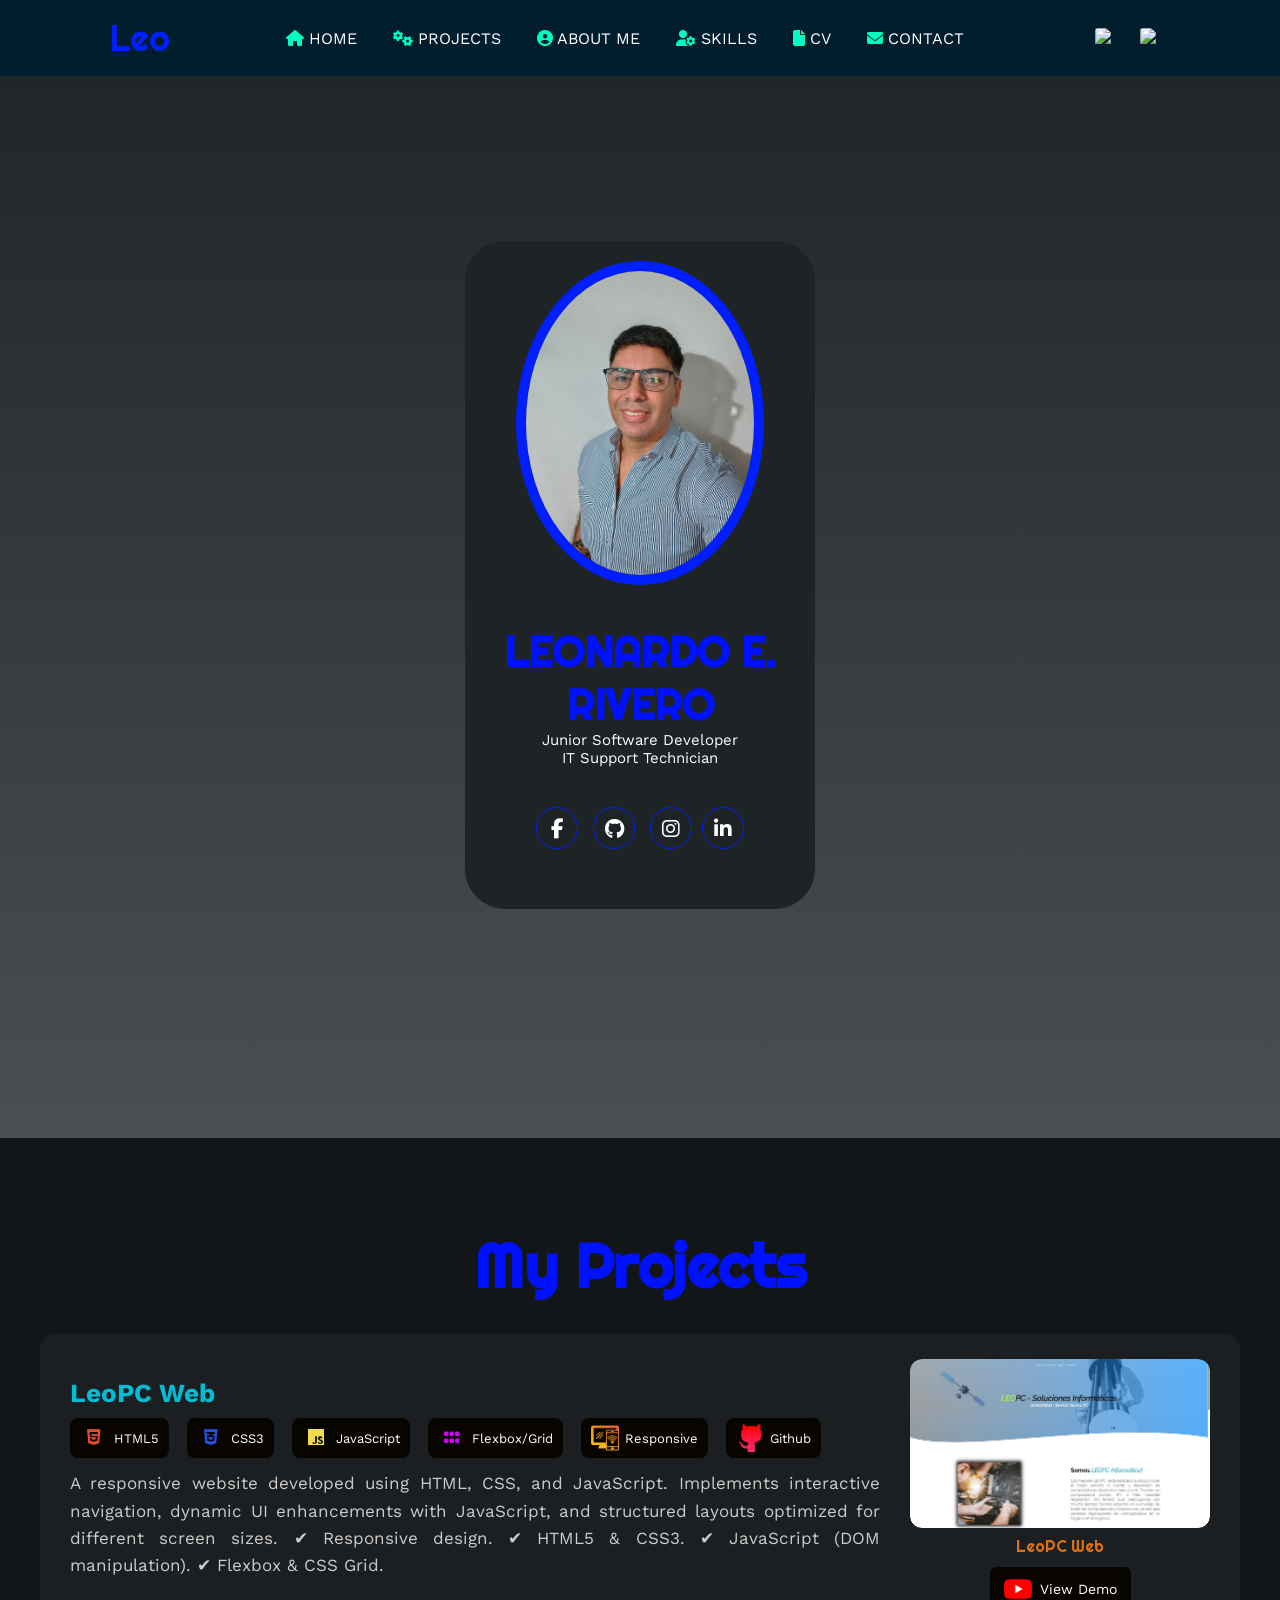
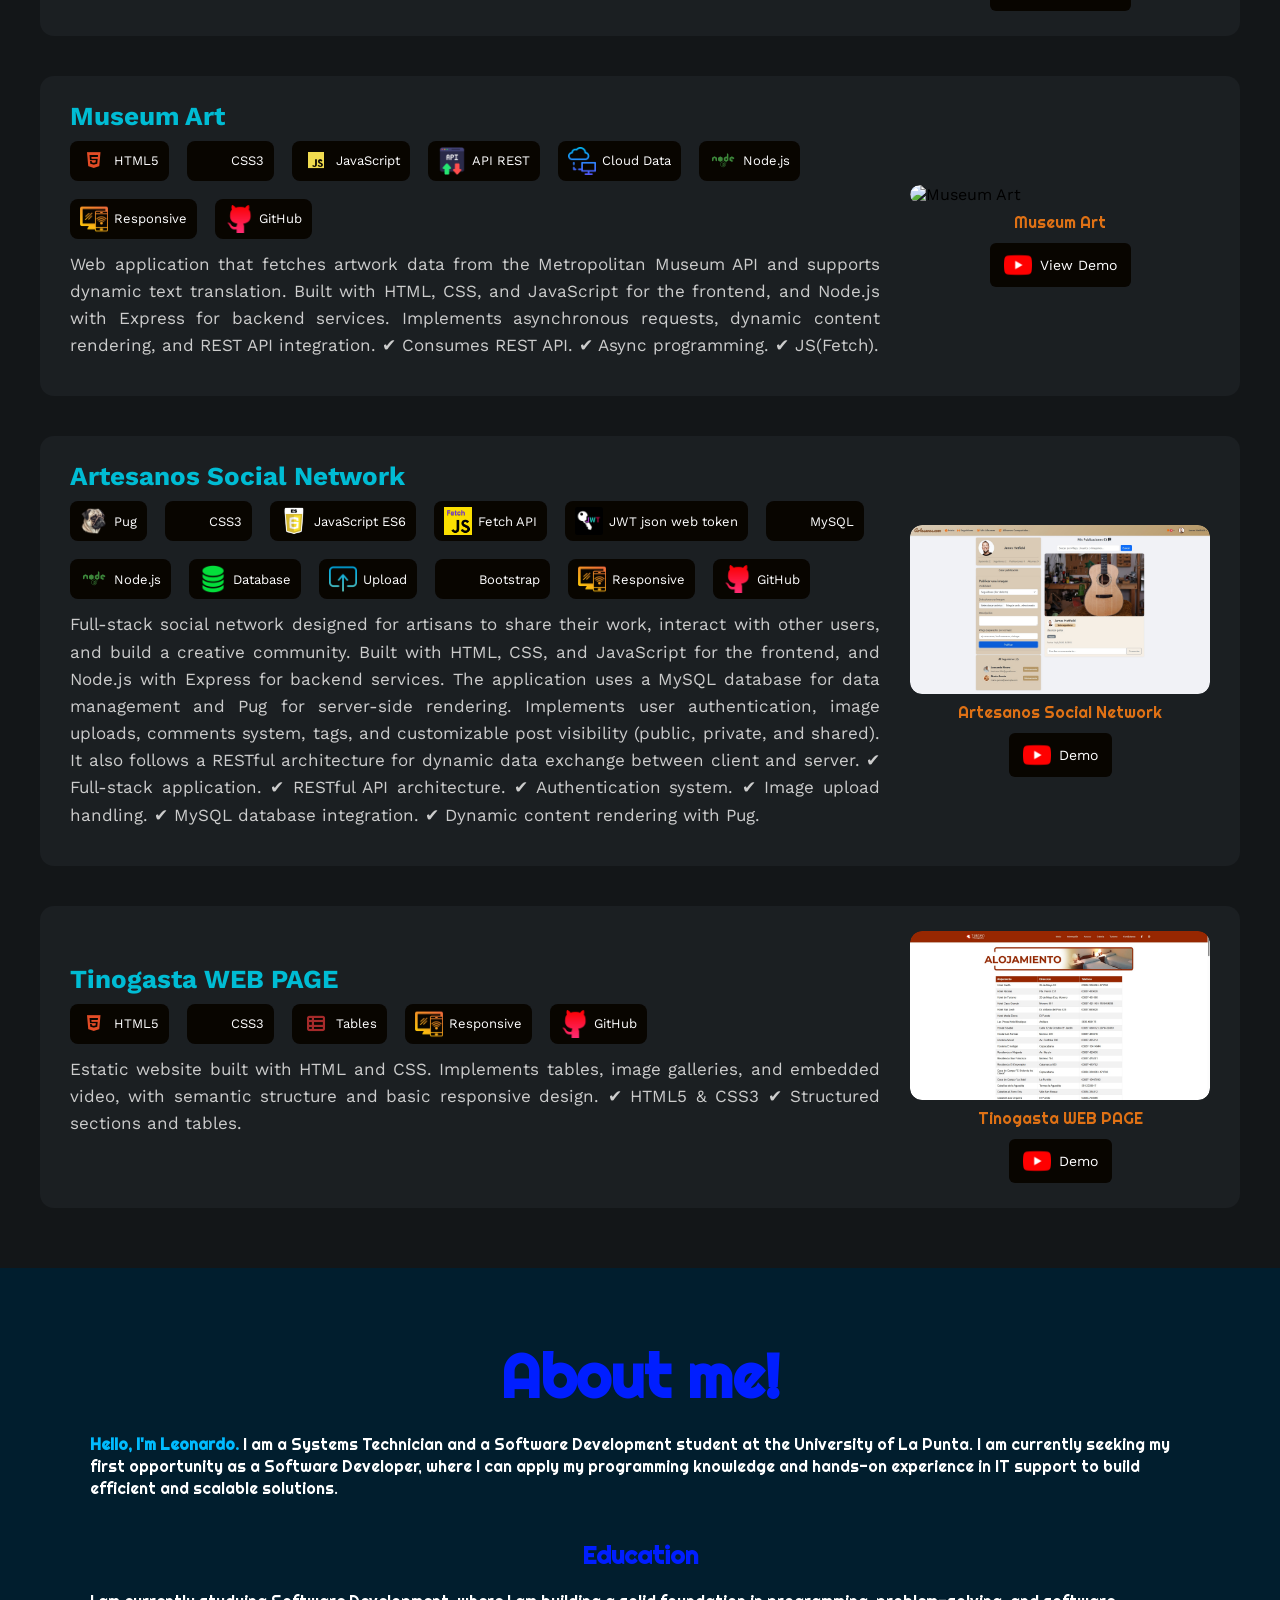
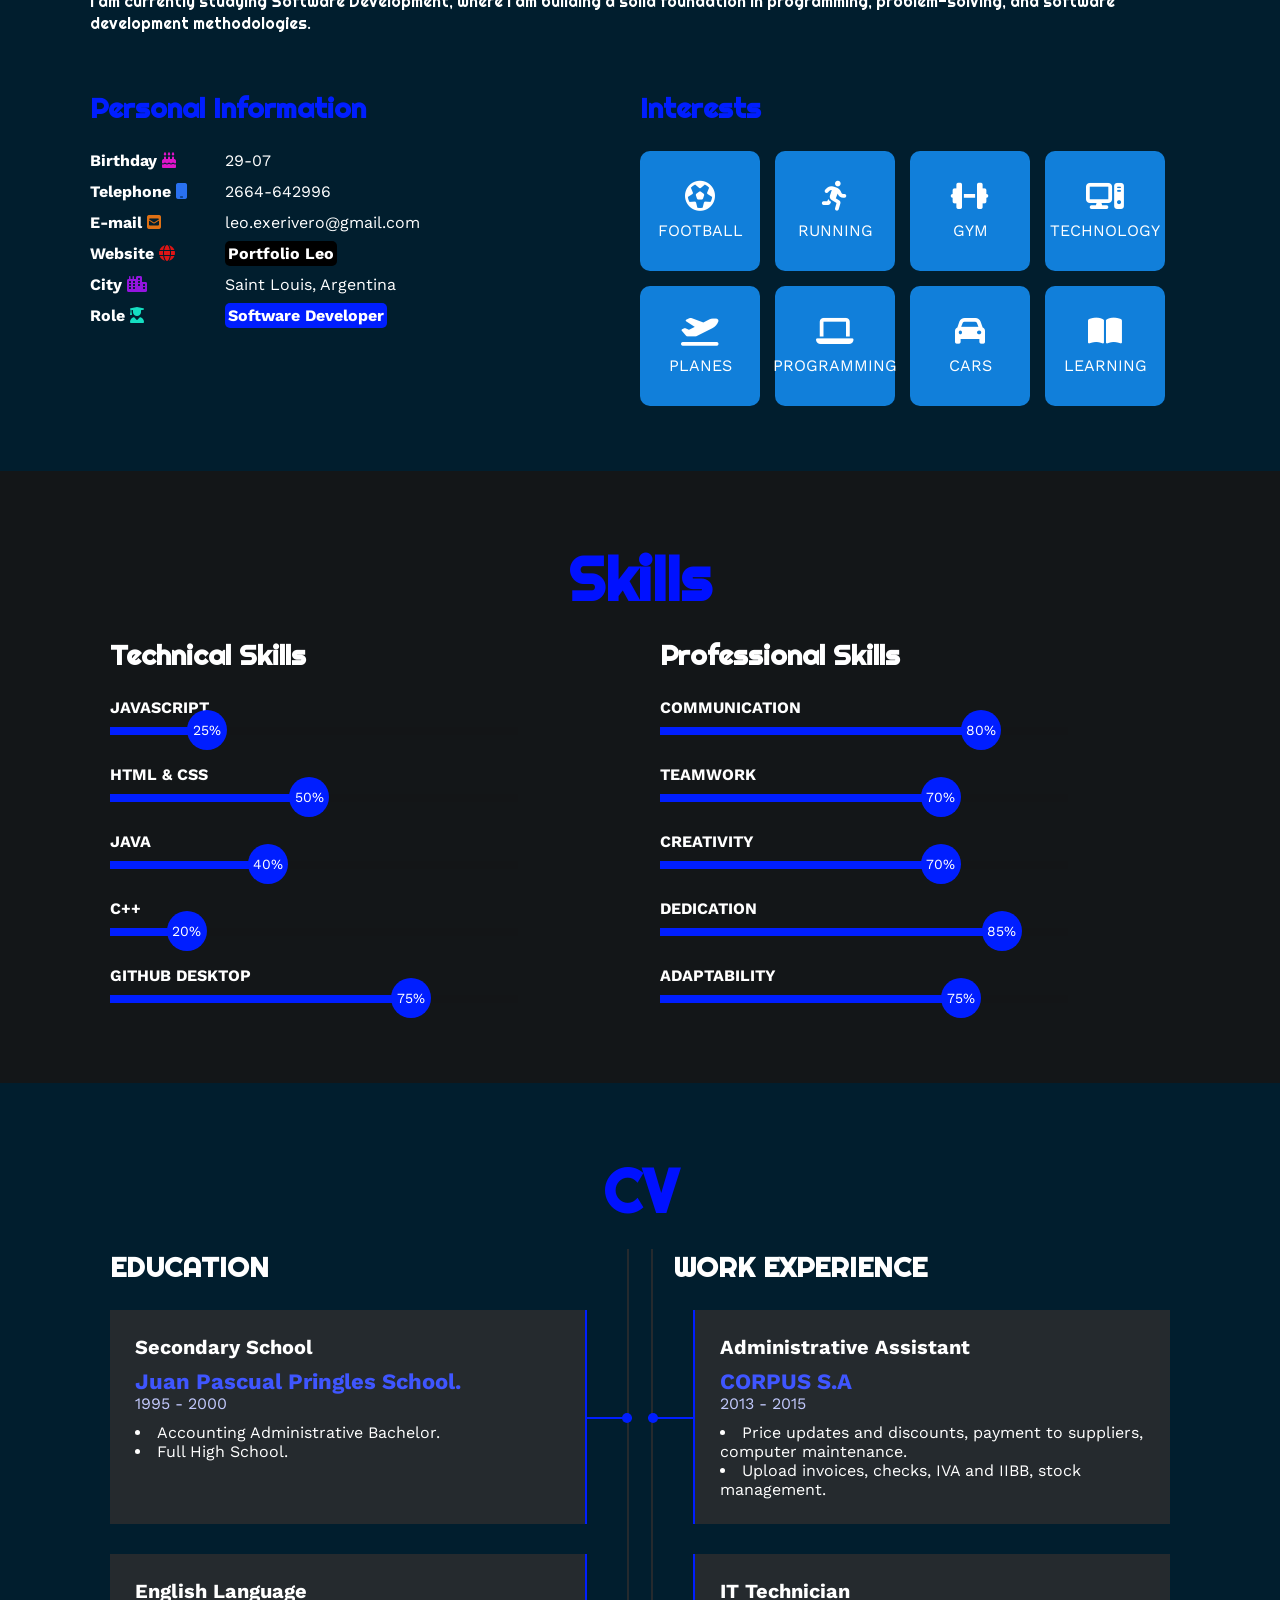
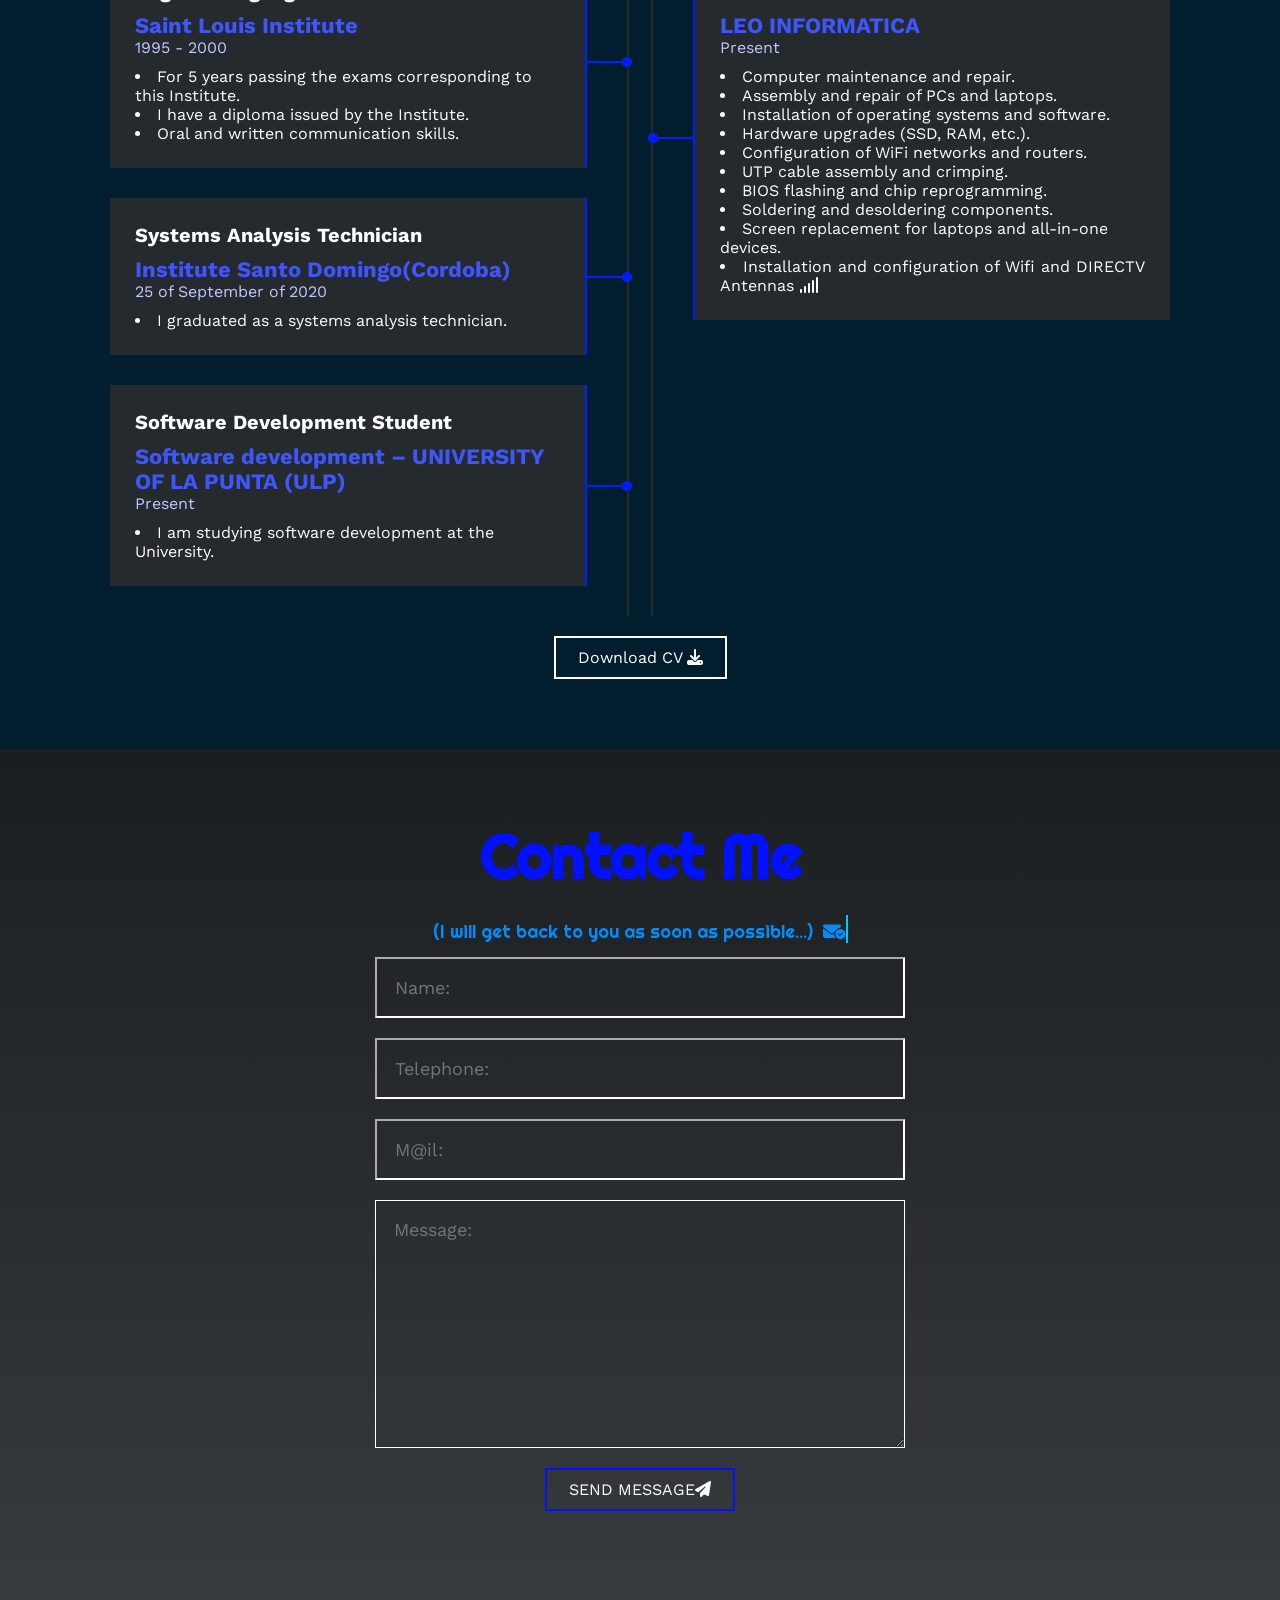
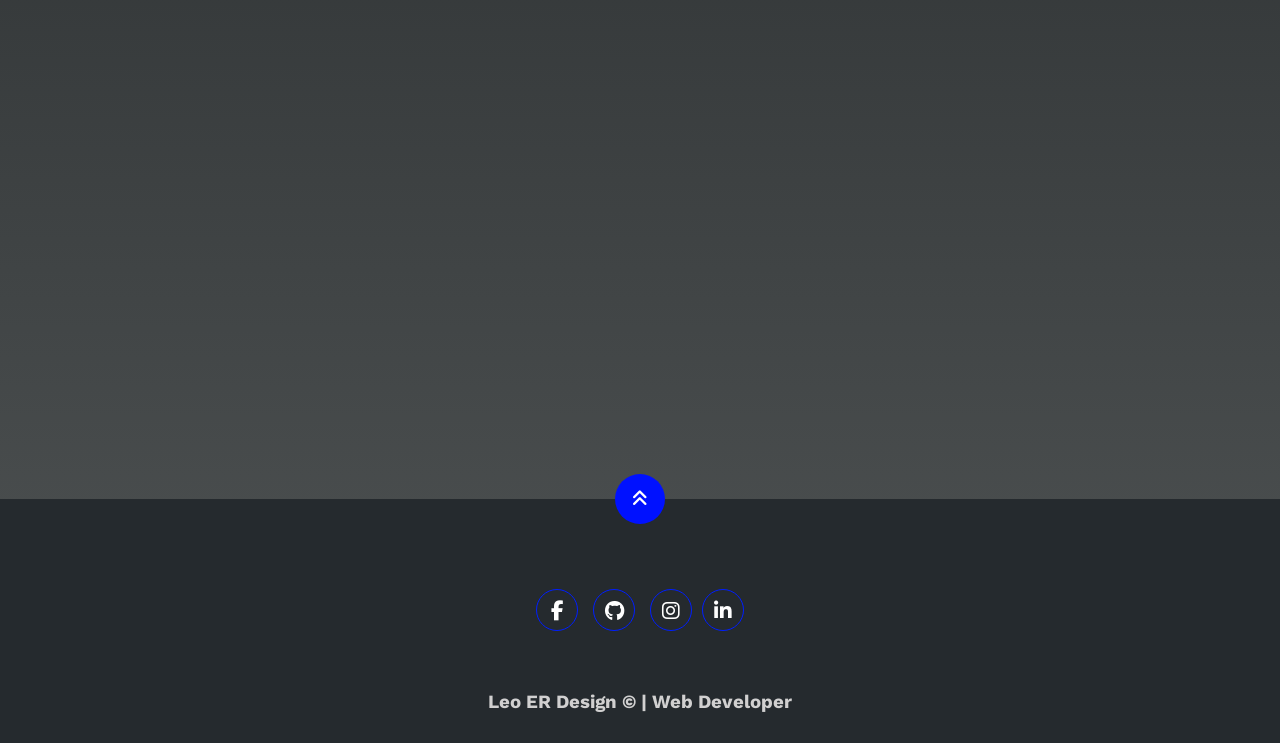
==== commit 0560339e: "commit" ====
--- a/index.html
+++ b/index.html
@@ -71,8 +71,8 @@
             </div>
         </div>
     </section>
- 
-     <!-- SECCION PROYECTOS -->
+
+    <!-- SECCION PROYECTOS -->
     <section id="portfolio" class="portfolio">
         <div class="contenido-seccion">
             <h2>My Projects</h2>
@@ -140,24 +140,29 @@
                     </div>
 
 
-                    <div class="proyecto-img">
-                       
-
-                        <img src="img/p1.jpg" alt="LeoPC Web">
-
-                        <a href="https://leorivero24.github.io/Web1/" target="_blank" class="ver-proyecto">
-                            Ver proyecto
-                        </a>
-
-
-
-                    </div>
-                    <div class="demo">
-                        <a href="https://youtube.com/tu-video" target="_blank" class="btn-demo">
-                            <img src="img/youtube.png" alt="YouTube">
-                            Demo
-                        </a>
-                    </div>
+                    <div class="proyecto-media">
+
+
+                        <div class="proyecto-img">
+                            <img src="img/p1.jpg" alt="LeoPC Web">
+
+                            <a href="https://leorivero24.github.io/Web1/" target="_blank" class="ver-proyecto">
+                                View Project
+                            </a>
+                        </div>
+                        <div class="img-info">
+                            LeoPC Web
+                        </div>
+                        <div class="demo">
+                            <a href="https://youtube.com/tu-video" target="_blank" class="btn-demo">
+                                <img src="img/youtube.png" alt="YouTube">
+                                View Demo
+                            </a>
+                        </div>
+
+
+                    </div>
+
                 </div>
 
 
@@ -236,20 +241,26 @@
 
                     </div>
 
-                    <div class="proyecto-img">
-                        
-                        <img src="img/p2.jpg" alt="Museum Art">
-
-                        <a href="https://web2-leorivero24.vercel.app/" target="_blank" class="ver-proyecto">
-                            Ver proyecto
-                        </a>
-
-                    </div>
-                    <div class="demo">
-                        <a href="https://youtube.com/tu-video" target="_blank" class="btn-demo">
-                            <img src="img/youtube.png" alt="YouTube">
-                            Demo
-                        </a>
+
+                    <div class="proyecto-media">
+
+                        <div class="proyecto-img">
+                            <img src="img/p2.jpg" alt="Museum Art">
+                            <a href="https://web2-leorivero24.vercel.app/" target="_blank" class="ver-proyecto">
+                                View Projec
+                            </a>
+                        </div>
+
+                        <div class="img-info">
+                            Museum Art
+                        </div>
+
+                        <div class="demo">
+                            <a href="https://youtube.com/tu-video" target="_blank" class="btn-demo">
+                                <img src="img/youtube.png" alt="YouTube">
+                                View Demo
+                            </a>
+                        </div>
                     </div>
                 </div>
 
@@ -315,19 +326,24 @@
                             ✔ Dynamic content rendering with Pug.
                         </p>
                     </div>
-                   
-                    <div class="proyecto-img">
-                        <img src="img/p5.jpg" alt="Hotel Web">
-
-                        <a href="" target="_blank" class="ver-proyecto">
-                            Ver proyecto
-                        </a>
-                    </div>
-                    <div class="demo">
-                        <a href="https://youtube.com/tu-video" target="_blank" class="btn-demo">
-                            <img src="img/youtube.png" alt="YouTube">
-                            Demo
-                        </a>
+
+                    <div class="proyecto-media">
+                        <div class="proyecto-img">
+                            <img src="img/p5.jpg" alt="Hotel Web">
+
+                            <a href="" target="_blank" class="ver-proyecto">
+                                View Projec
+                            </a>
+                        </div>
+                        <div class="img-info">
+                            Artesanos Social Network
+                        </div>
+                        <div class="demo">
+                            <a href="https://youtube.com/tu-video" target="_blank" class="btn-demo">
+                                <img src="img/youtube.png" alt="YouTube">
+                                Demo
+                            </a>
+                        </div>
                     </div>
                 </div>
 
@@ -337,7 +353,7 @@
                     <div class="info">
                         <h3>
                             <a href="https://leorivero24.github.io/Alojamiento/" target="_blank">
-                                Tinogasta WEB (PAGE)
+                                Tinogasta WEB PAGE
                             </a>
                         </h3>
 
@@ -380,18 +396,22 @@
                         </p>
                     </div>
 
-                    <div class="proyecto-img">
-                        <img src="img/p4.jpg" alt="Hotel Web">
-
-                        <a href="https://leorivero24.github.io/Alojamiento/" target="_blank" class="ver-proyecto">
-                            Ver proyecto
-                        </a>
-                    </div>
-                    <div class="demo">
-                        <a href="https://youtube.com/tu-video" target="_blank" class="btn-demo">
-                            <img src="img/youtube.png" alt="YouTube">
-                            Demo
-                        </a>
+                    <div class="proyecto-media">
+
+                        <div class="proyecto-img">
+                            <img src="img/p4.jpg" alt="Hotel Web">
+
+                            <a href="https://leorivero24.github.io/Alojamiento/" target="_blank" class="ver-proyecto">
+                                View Projec
+                            </a>
+                        </div>
+                        <div class="img-info">Tinogasta WEB PAGE</div>
+                        <div class="demo">
+                            <a href="https://youtube.com/tu-video" target="_blank" class="btn-demo">
+                                <img src="img/youtube.png" alt="YouTube">
+                                Demo
+                            </a>
+                        </div>
                     </div>
                 </div>
 
@@ -399,7 +419,7 @@
         </div>
     </section>
 
-       <!-- SECCION SOBRE MI -->
+    <!-- SECCION SOBRE MI -->
     <section id="sobremi" class="sobremi">
         <div class="contenido-seccion">
             <h2>About me!</h2>
@@ -441,7 +461,7 @@
                         </li>
                         <li>
                             <strong>City <i class="fa-solid fa-city" style="color: rgb(148, 21, 223);"></i></strong>
-                            San Luis, Argentina
+                            Saint Louis, Argentina
                         </li>
                         <li>
                             <strong>Role <i class="fa-solid fa-user-graduate"
@@ -703,7 +723,7 @@
         </button>
     </section>
 
-   
+
 
     <!-- SECCION CONTACTO -->
     <script src="https://cdn.jsdelivr.net/npm/emailjs-com@3/dist/email.min.js"></script>
--- a/estilos.css
+++ b/estilos.css
@@ -135,6 +135,8 @@
     color: #001eff;
 }
 
+
+
 /*SOBRE MI*/
 .sobremi {
     background-color: #011e2e;
@@ -698,8 +700,6 @@
 
 
 
-
-
 .portfolio {
     padding: 60px 20px;
     background: #131618;
@@ -777,6 +777,31 @@
     /* margin-bottom: 10px; */
 
 }
+
+
+
+.proyecto-img{
+    width: 300px;
+}
+
+.img-info{
+    width: 100%;
+    margin-top: 8px;
+    text-align: center;
+    color:  rgb(223, 113, 21);
+    font-family: 'Righteous';
+}
+
+
+.proyecto-media{
+    width: 300px;
+    display: flex;
+    flex-direction: column;
+    align-items: center;
+}
+
+
+
 
 .demo {
 
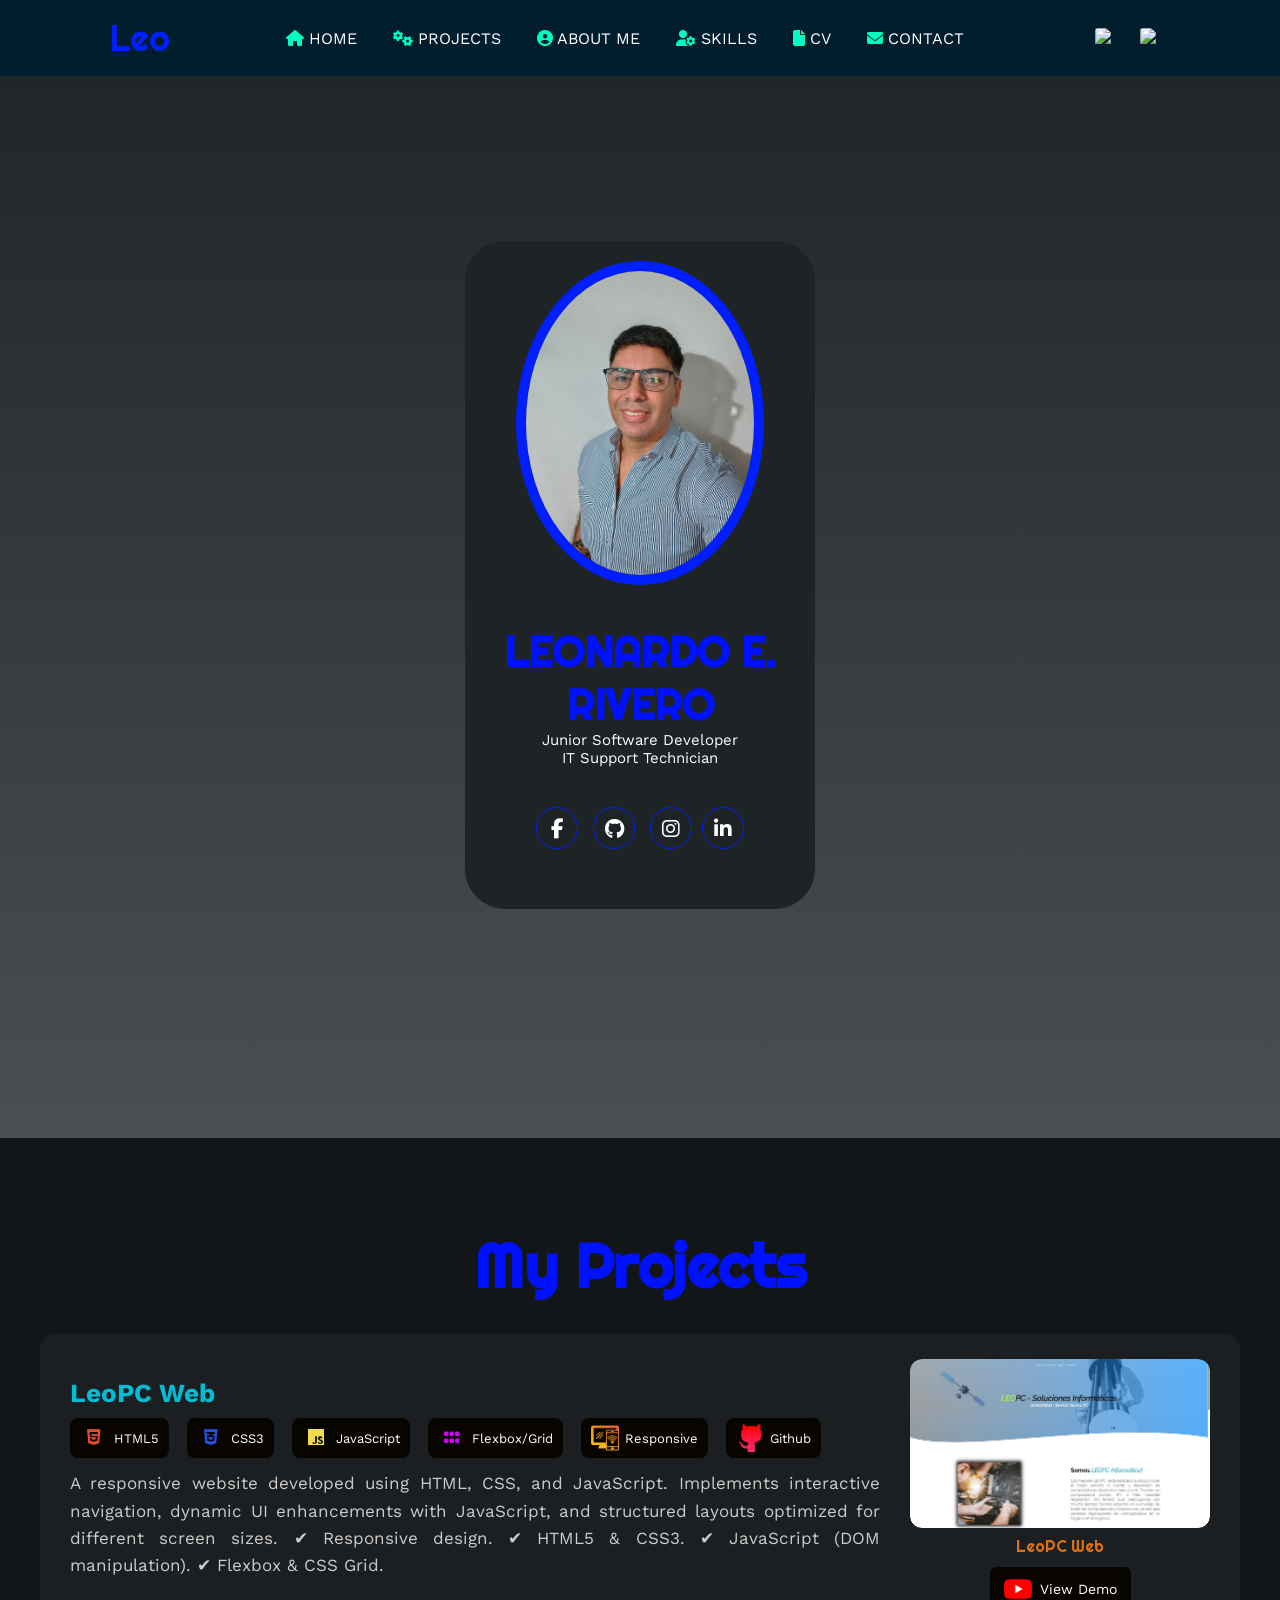
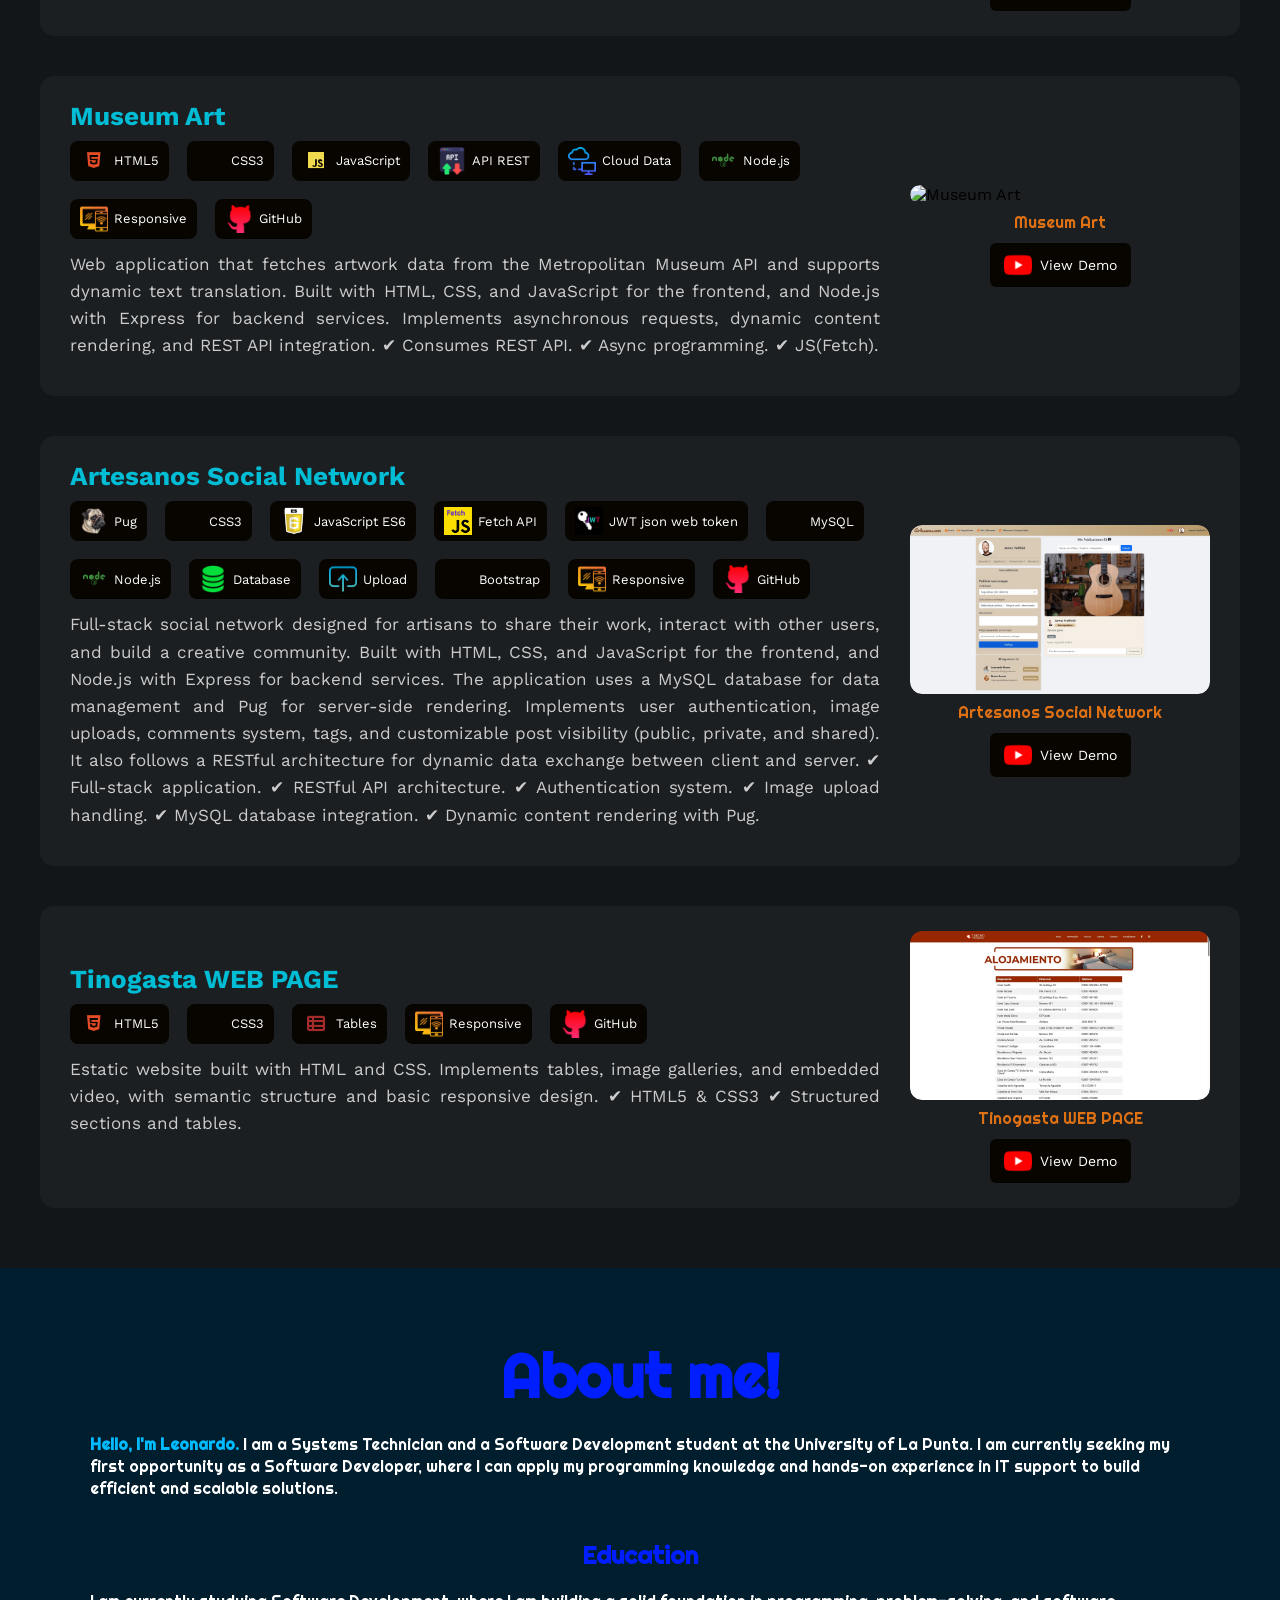
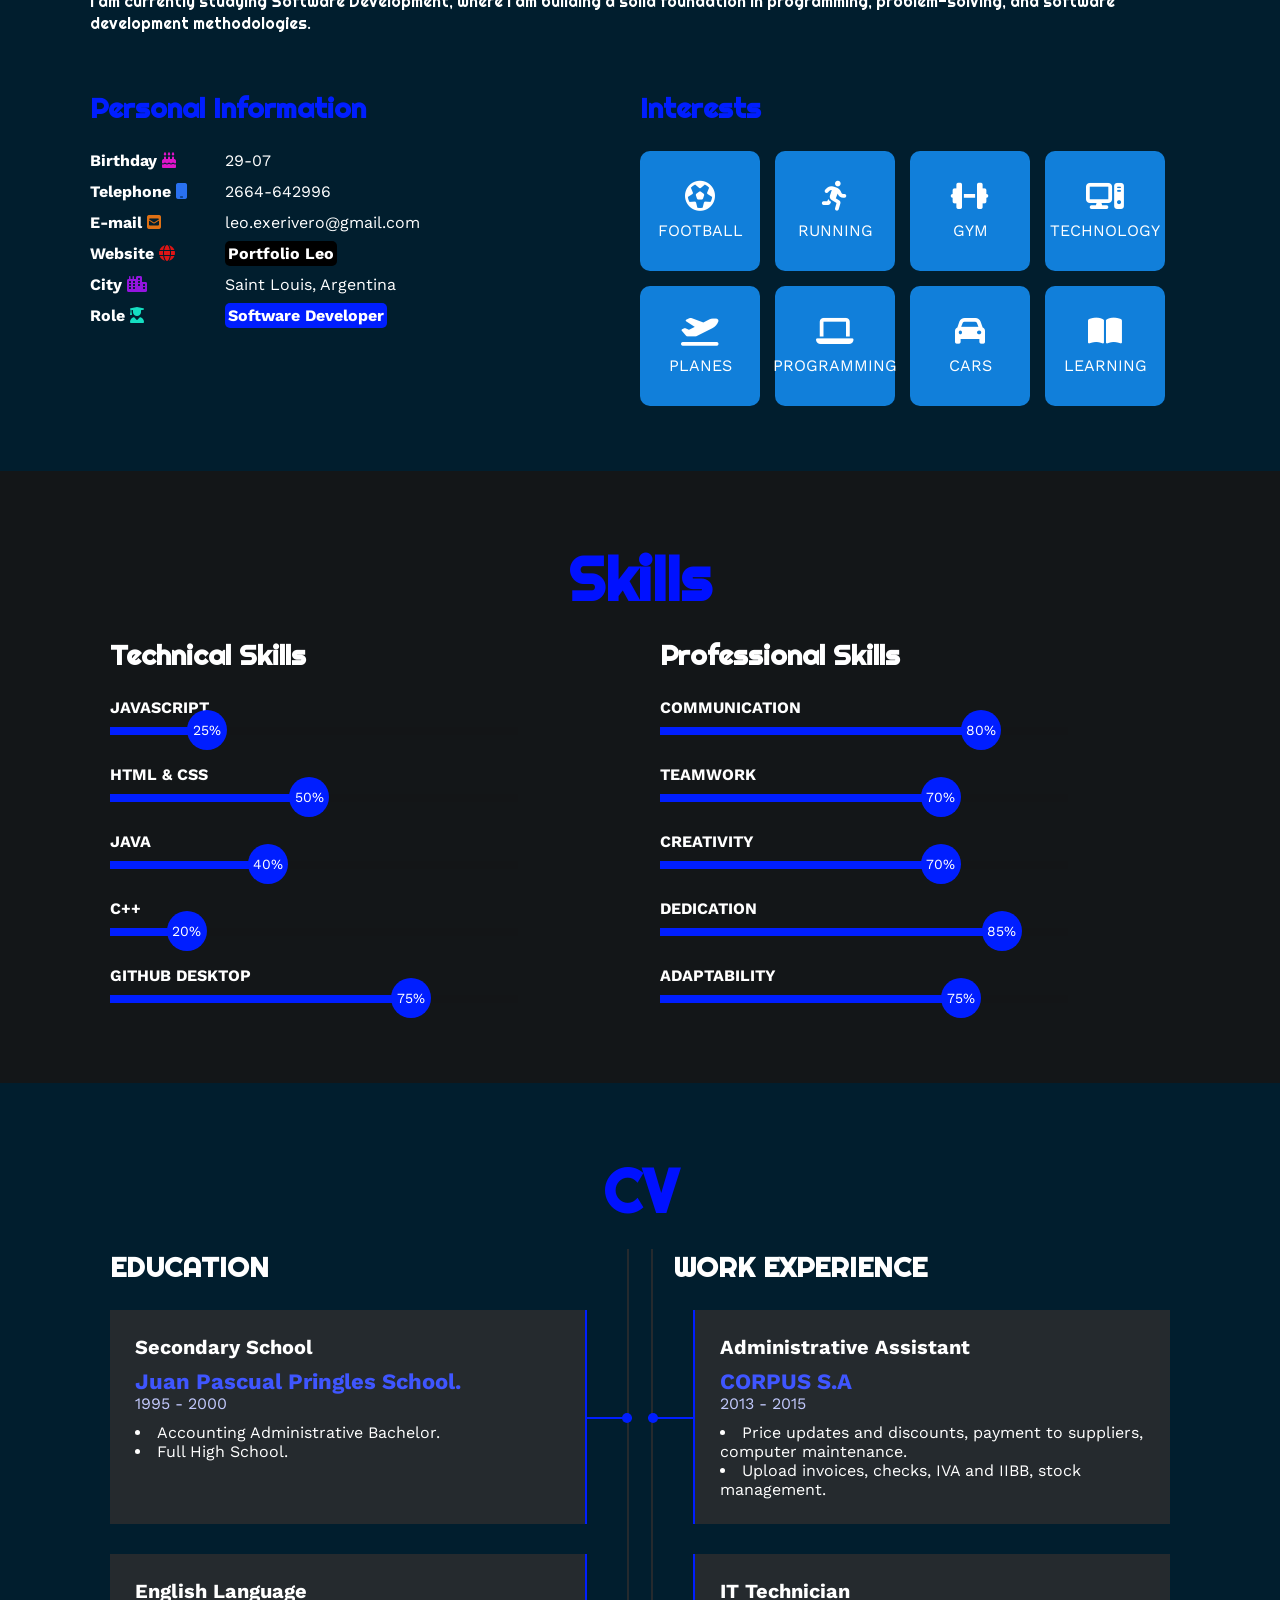
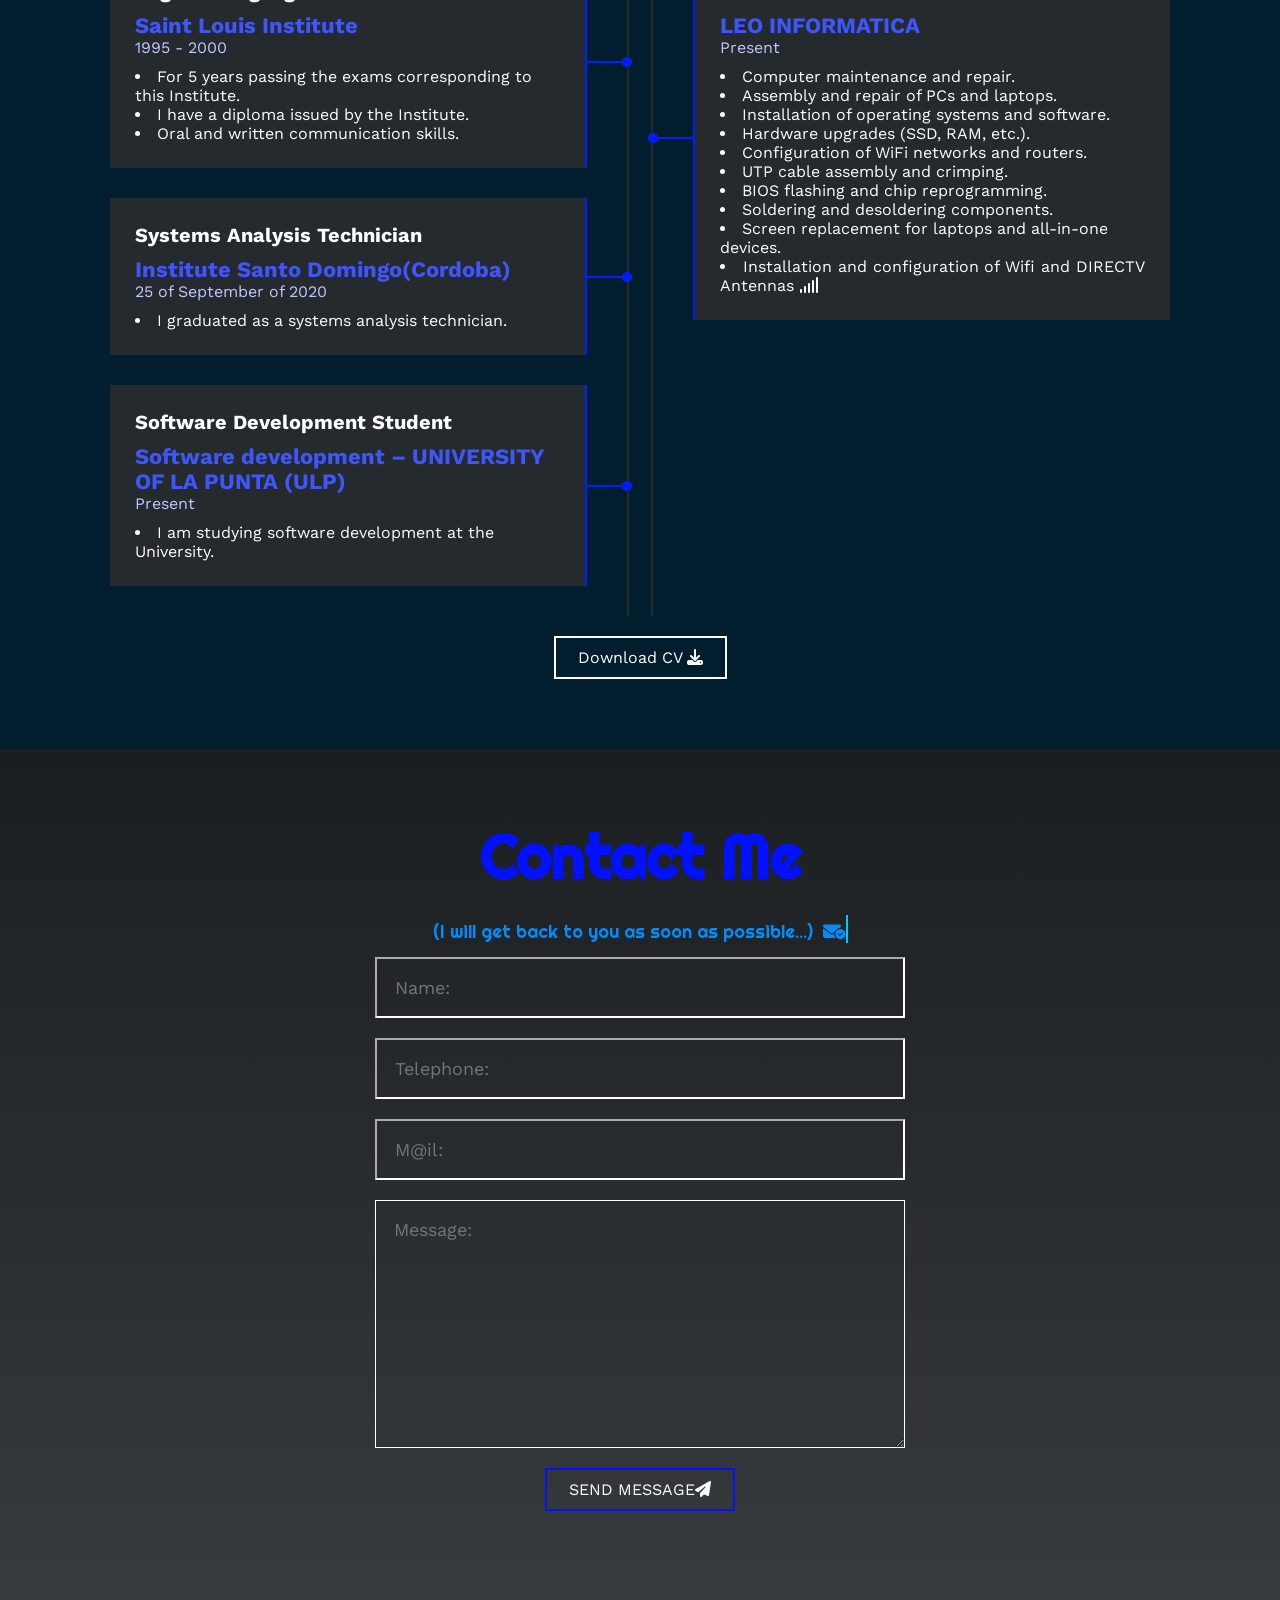
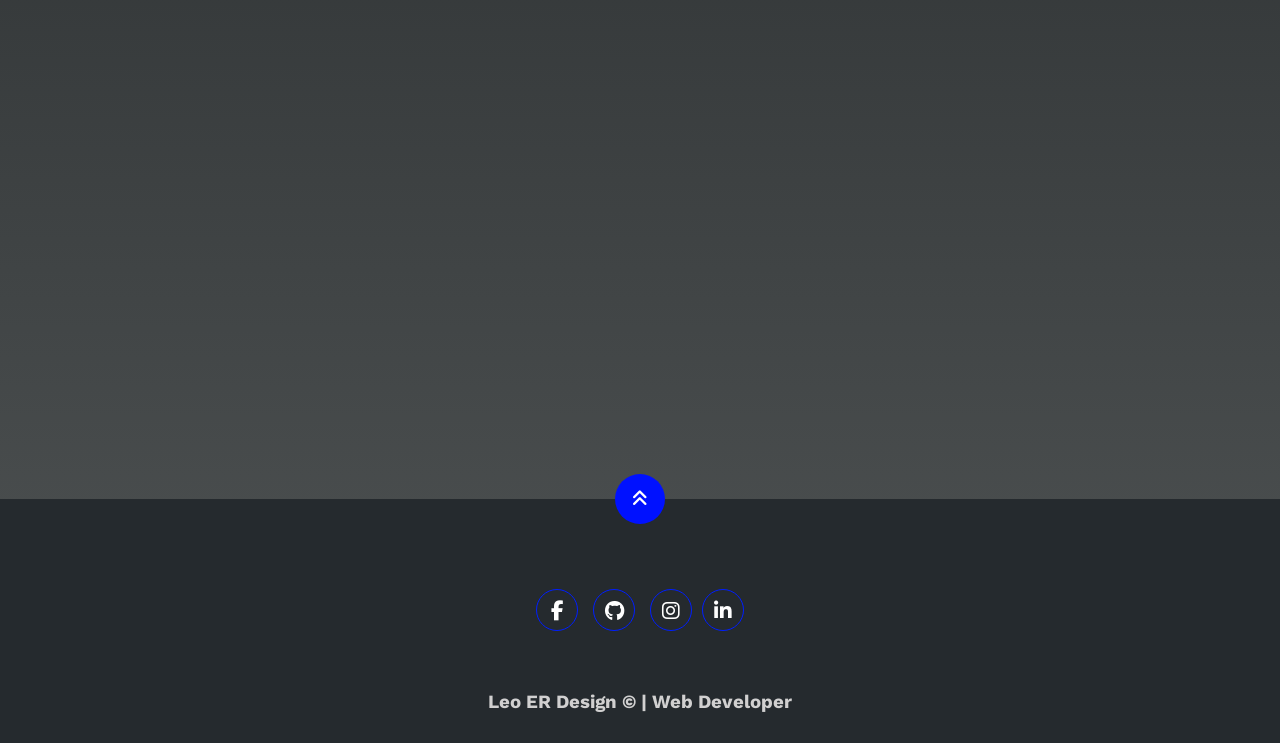
==== commit cce2fb38: "Update index.html" ====
--- a/index.html
+++ b/index.html
@@ -341,7 +341,7 @@
                         <div class="demo">
                             <a href="https://youtube.com/tu-video" target="_blank" class="btn-demo">
                                 <img src="img/youtube.png" alt="YouTube">
-                                Demo
+                                View Demo
                             </a>
                         </div>
                     </div>
@@ -409,7 +409,7 @@
                         <div class="demo">
                             <a href="https://youtube.com/tu-video" target="_blank" class="btn-demo">
                                 <img src="img/youtube.png" alt="YouTube">
-                                Demo
+                                View Demo
                             </a>
                         </div>
                     </div>
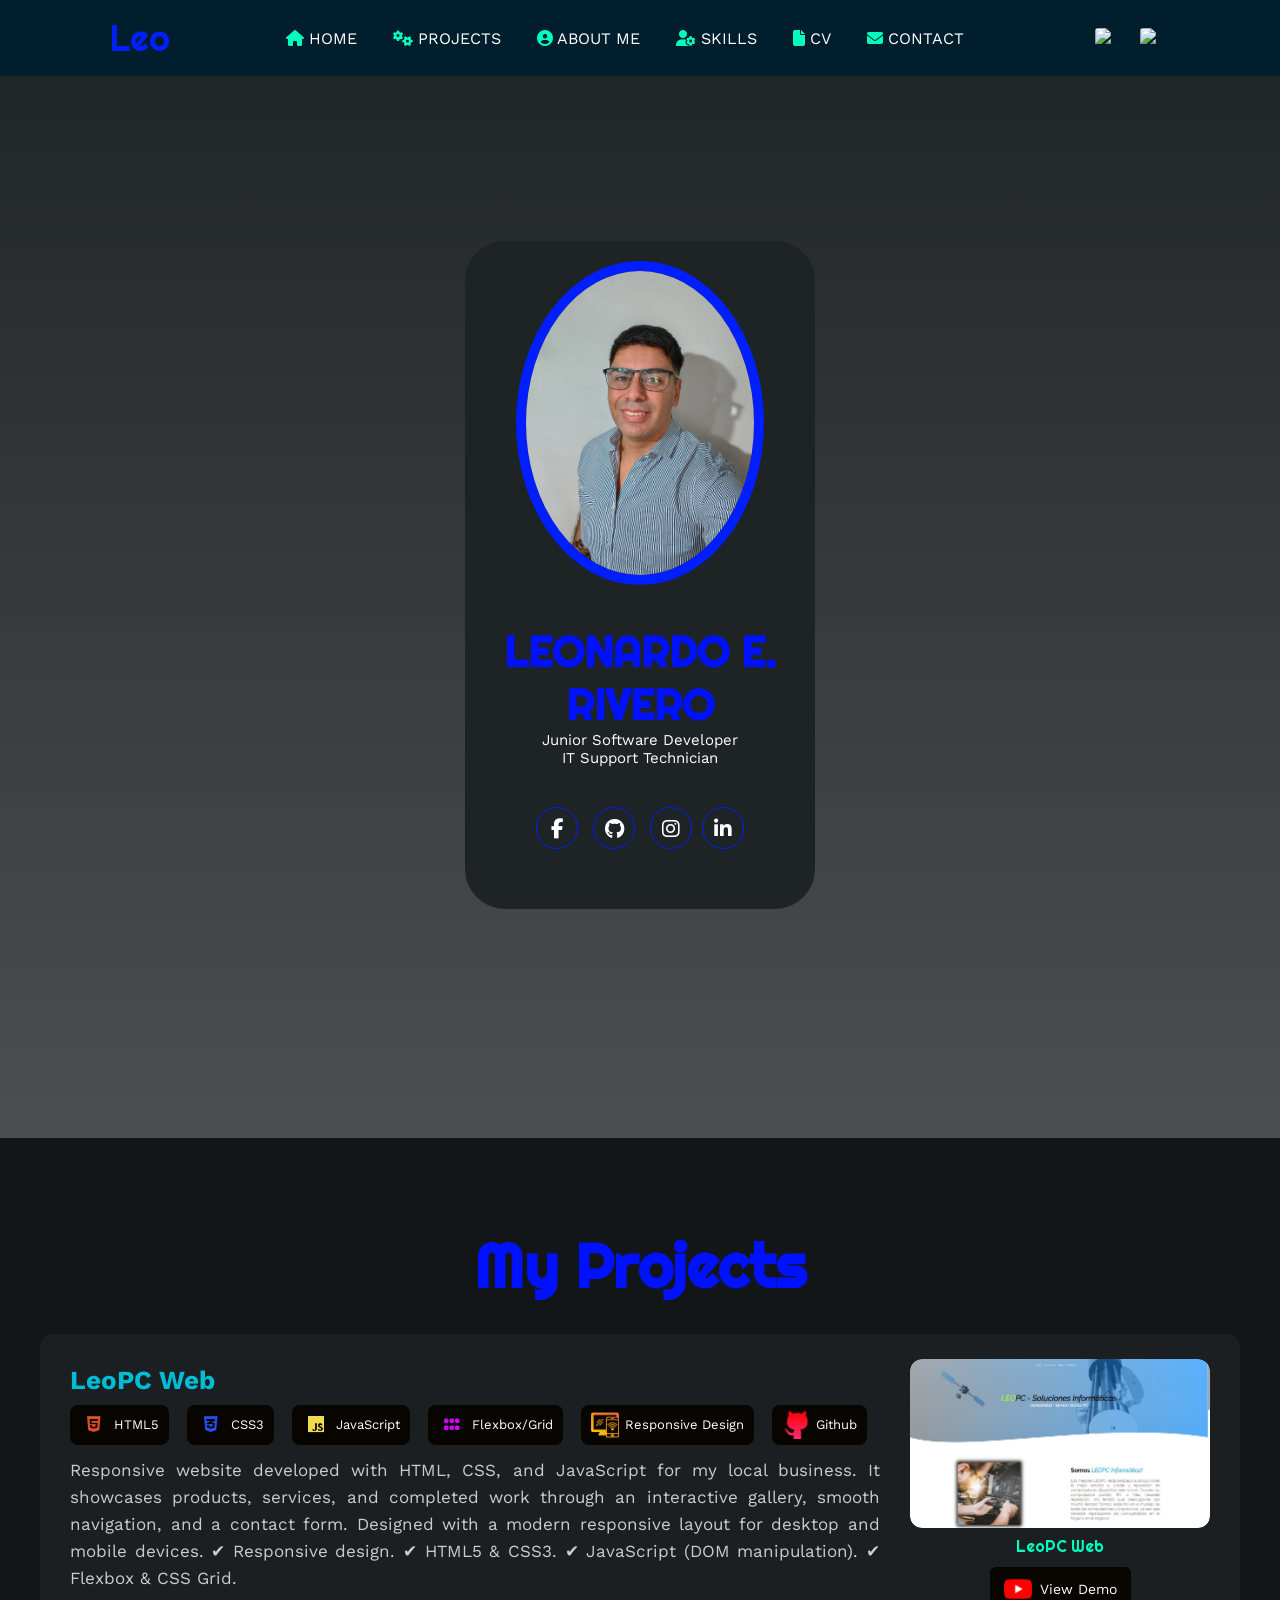
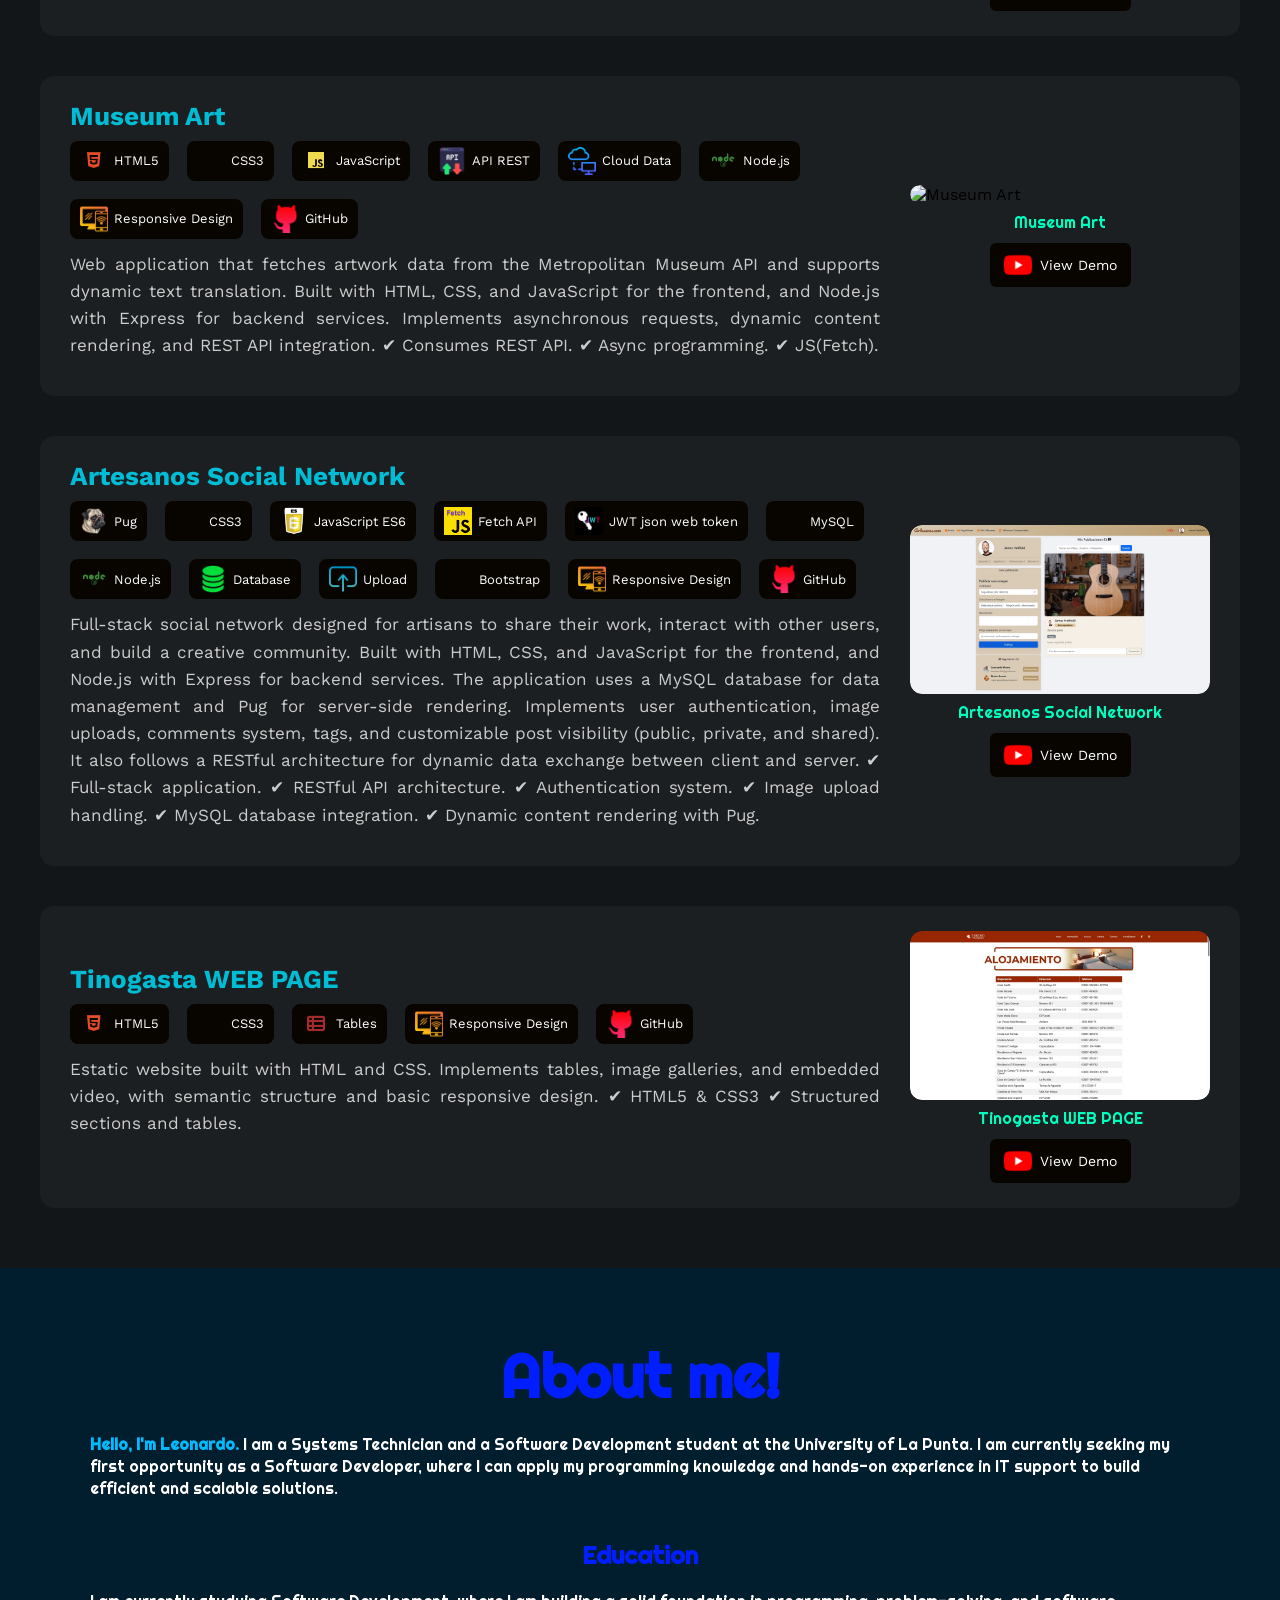
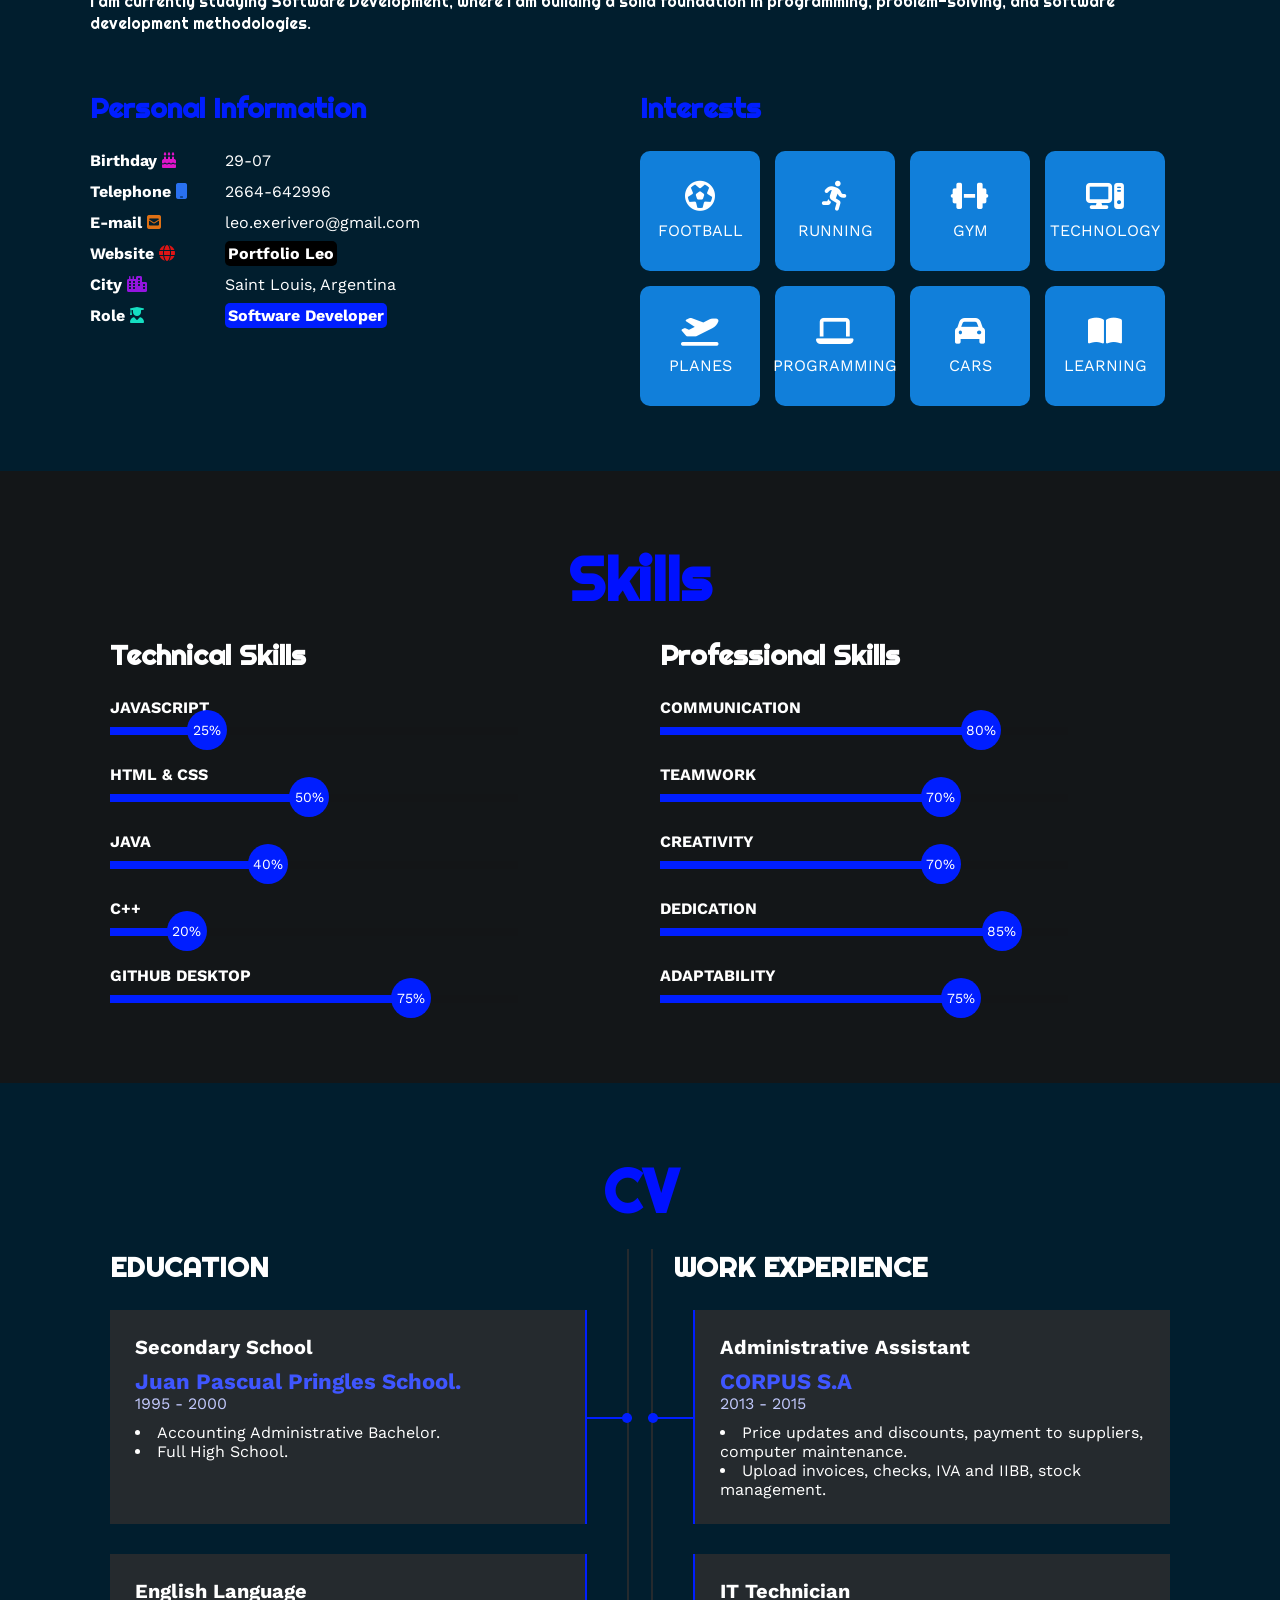
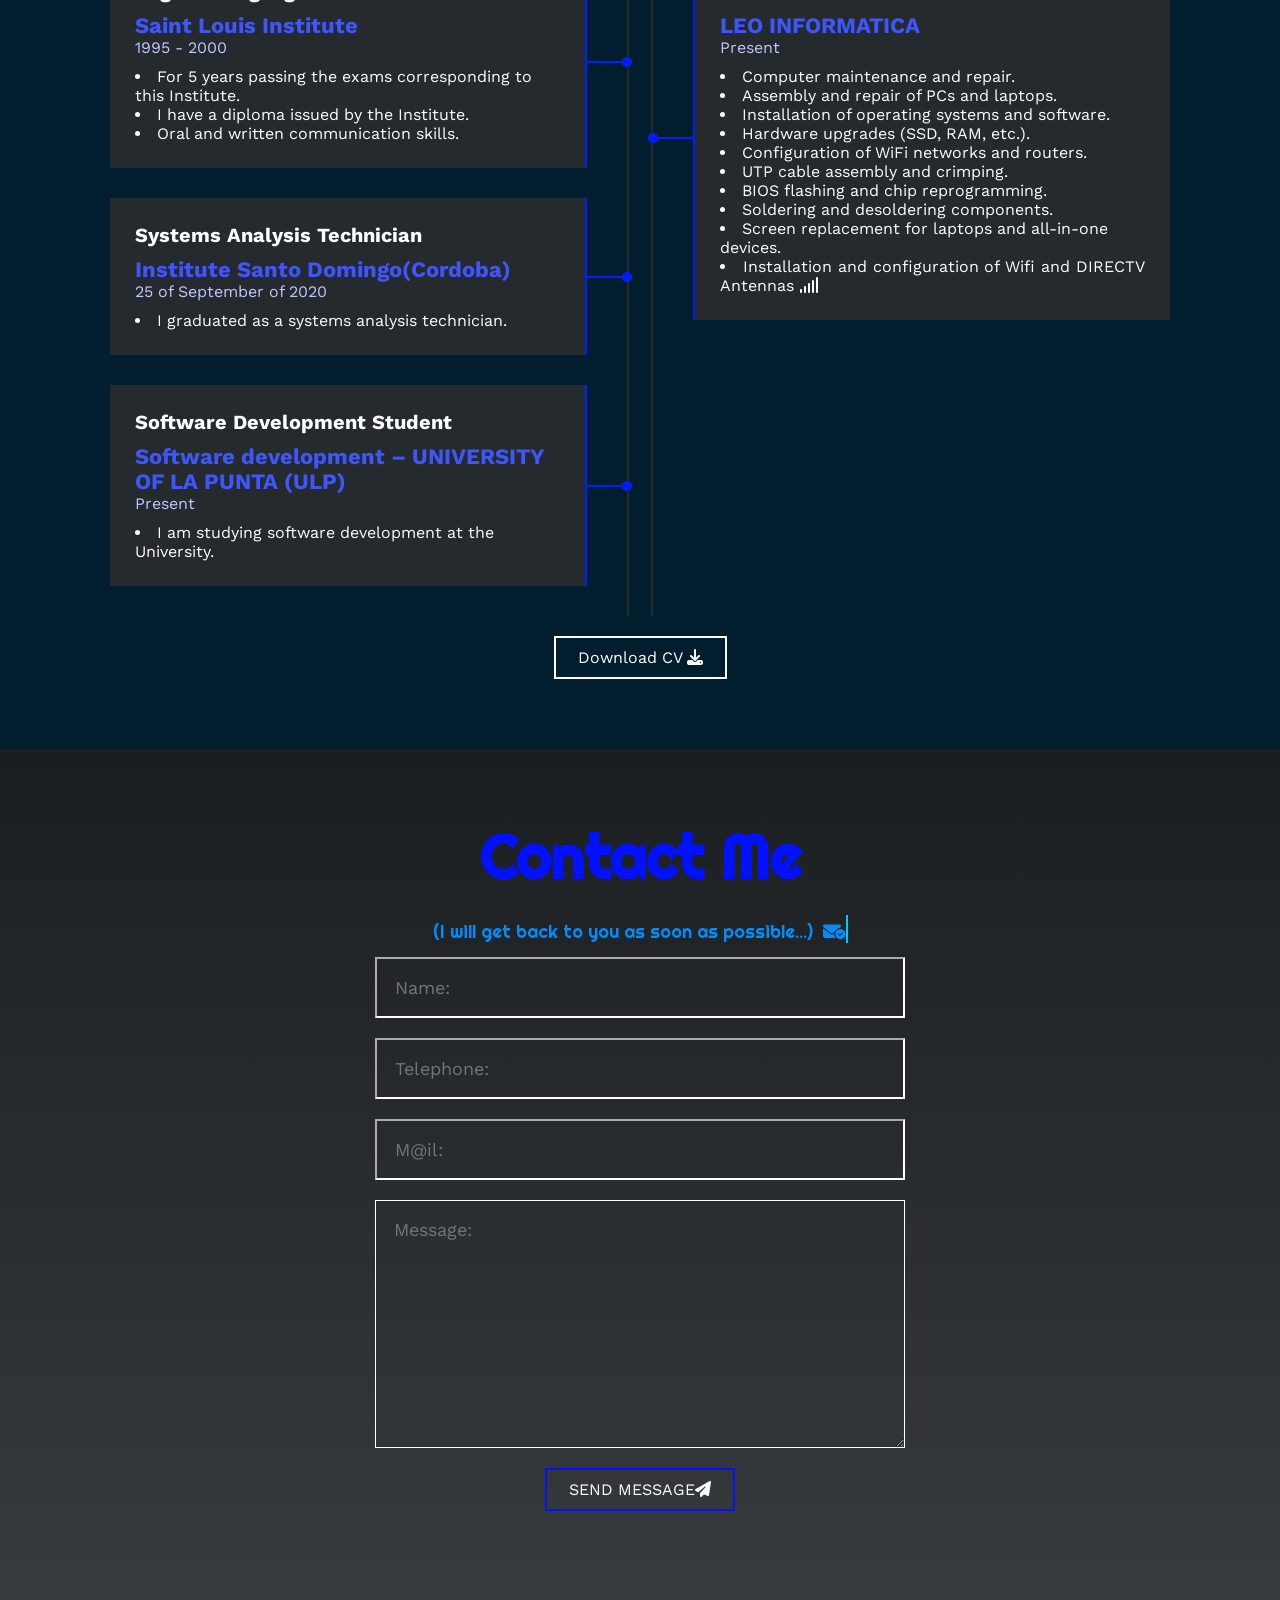
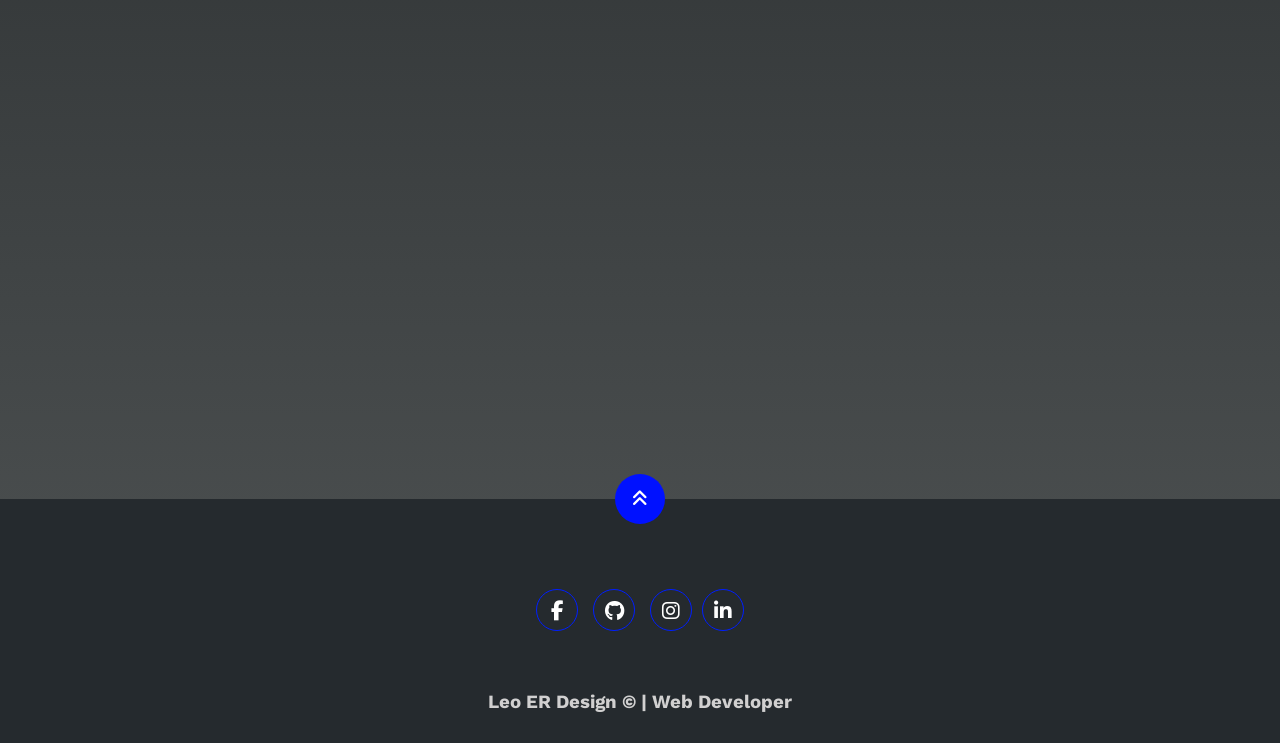
==== commit 898d4e21: "commit" ====
--- a/index.html
+++ b/index.html
@@ -116,7 +116,7 @@
 
                             <div class="tech">
                                 <img src="img/mobile-device.png" alt="">
-                                <span>Responsive</span>
+                                <span>Responsive Design</span>
                             </div>
 
                             <a href="https://github.com/leorivero24/Web1.git" target="_blank" class="tech">
@@ -129,13 +129,14 @@
 
 
                         <p class="descripcion">
-                            A responsive website developed using HTML, CSS, and JavaScript.
-                            Implements interactive navigation, dynamic UI enhancements with JavaScript,
-                            and structured layouts optimized for different screen sizes.
-                            ✔ Responsive design.
-                            ✔ HTML5 & CSS3.
-                            ✔ JavaScript (DOM manipulation).
-                            ✔ Flexbox & CSS Grid.
+                            Responsive website developed with HTML, CSS, and JavaScript for my local business.
+                            It showcases products, services, and completed work through an interactive gallery,
+                            smooth navigation, and a contact form.
+                            Designed with a modern responsive layout for desktop and mobile devices.
+                        ✔ Responsive design.
+                        ✔ HTML5 & CSS3.
+                        ✔ JavaScript (DOM manipulation).
+                        ✔ Flexbox & CSS Grid.
                         </p>
                     </div>
 
@@ -150,7 +151,7 @@
                                 View Project
                             </a>
                         </div>
-                        <div class="img-info">
+                        <div class="img-info-2">
                             LeoPC Web
                         </div>
                         <div class="demo">
@@ -216,7 +217,7 @@
 
                             <div class="tech">
                                 <img src="img/mobile-device.png" alt="">
-                                <span>Responsive</span>
+                                <span>Responsive Design</span>
                             </div>
                             <a href="https://github.com/leorivero24/Web2.git" target="_blank" class="tech">
                                 <img src="img/github.png" alt="GitHub">
@@ -251,7 +252,7 @@
                             </a>
                         </div>
 
-                        <div class="img-info">
+                        <div class="  img-info-2">
                             Museum Art
                         </div>
 
@@ -293,7 +294,7 @@
 
                             <div class="tech"><i class="devicon-bootstrap-plain colored"></i><span>Bootstrap</span>
                             </div>
-                            <div class="tech"><img src="img/mobile-device.png"><span>Responsive</span></div>
+                            <div class="tech"><img src="img/mobile-device.png"><span>Responsive Design</span></div>
                             <a href="https://github.com/leorivero24/artesanos.git" target="_blank" class="tech">
                                 <img src="img/github.png" alt="GitHub">
                                 <span>GitHub</span>
@@ -335,7 +336,7 @@
                                 View Projec
                             </a>
                         </div>
-                        <div class="img-info">
+                        <div class="  img-info-2">
                             Artesanos Social Network
                         </div>
                         <div class="demo">
@@ -376,7 +377,7 @@
 
                             <div class="tech">
                                 <img src="img/mobile-device.png" alt="">
-                                <span>Responsive</span>
+                                <span>Responsive Design</span>
                             </div>
 
                             <a href="https://github.com/leorivero24/Hoteles.git" target="_blank" class="tech">
@@ -405,7 +406,7 @@
                                 View Projec
                             </a>
                         </div>
-                        <div class="img-info">Tinogasta WEB PAGE</div>
+                        <div class="  img-info-2">Tinogasta WEB PAGE</div>
                         <div class="demo">
                             <a href="https://youtube.com/tu-video" target="_blank" class="btn-demo">
                                 <img src="img/youtube.png" alt="YouTube">
--- a/estilos.css
+++ b/estilos.css
@@ -789,6 +789,14 @@
     margin-top: 8px;
     text-align: center;
     color:  rgb(223, 113, 21);
+    font-family: 'Righteous';
+}
+
+.img-info-2{
+    color: rgb(0, 255, 191);
+    width: 100%;
+    margin-top: 8px;
+    text-align: center;
     font-family: 'Righteous';
 }
 
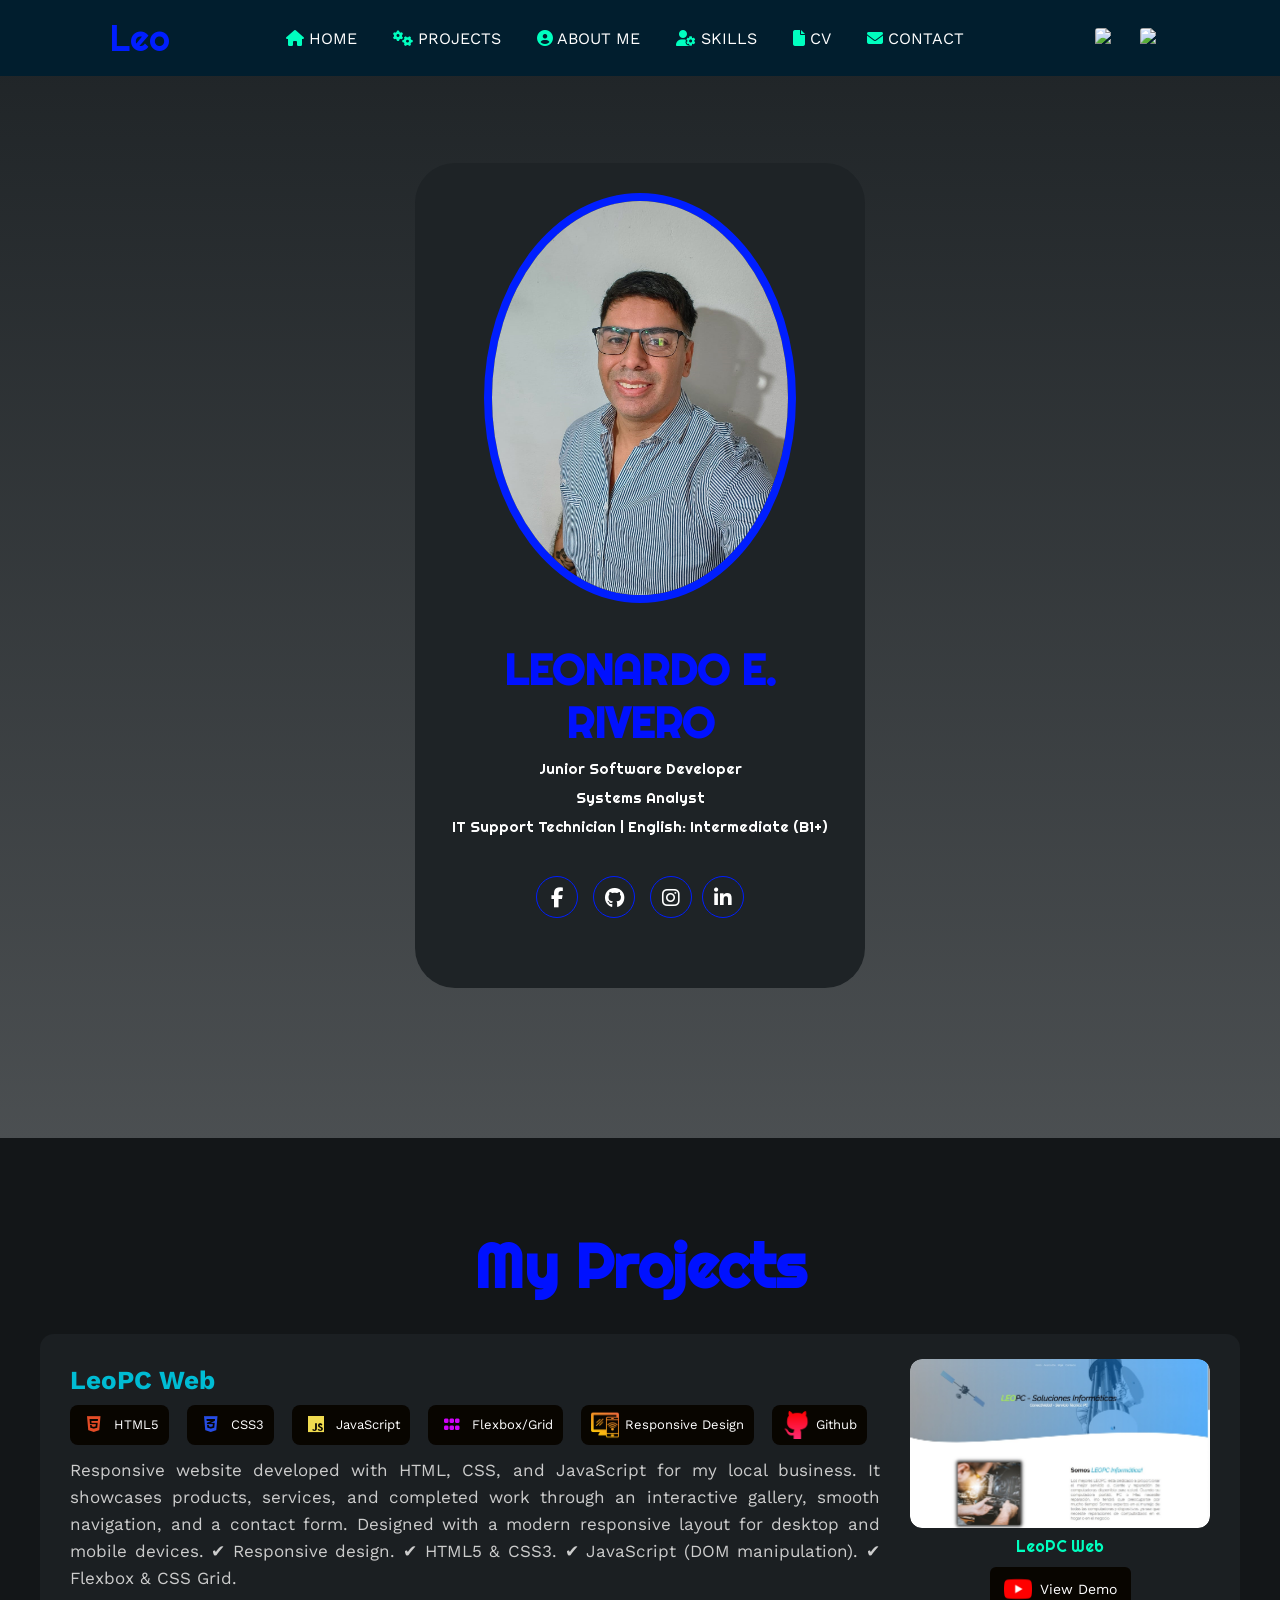
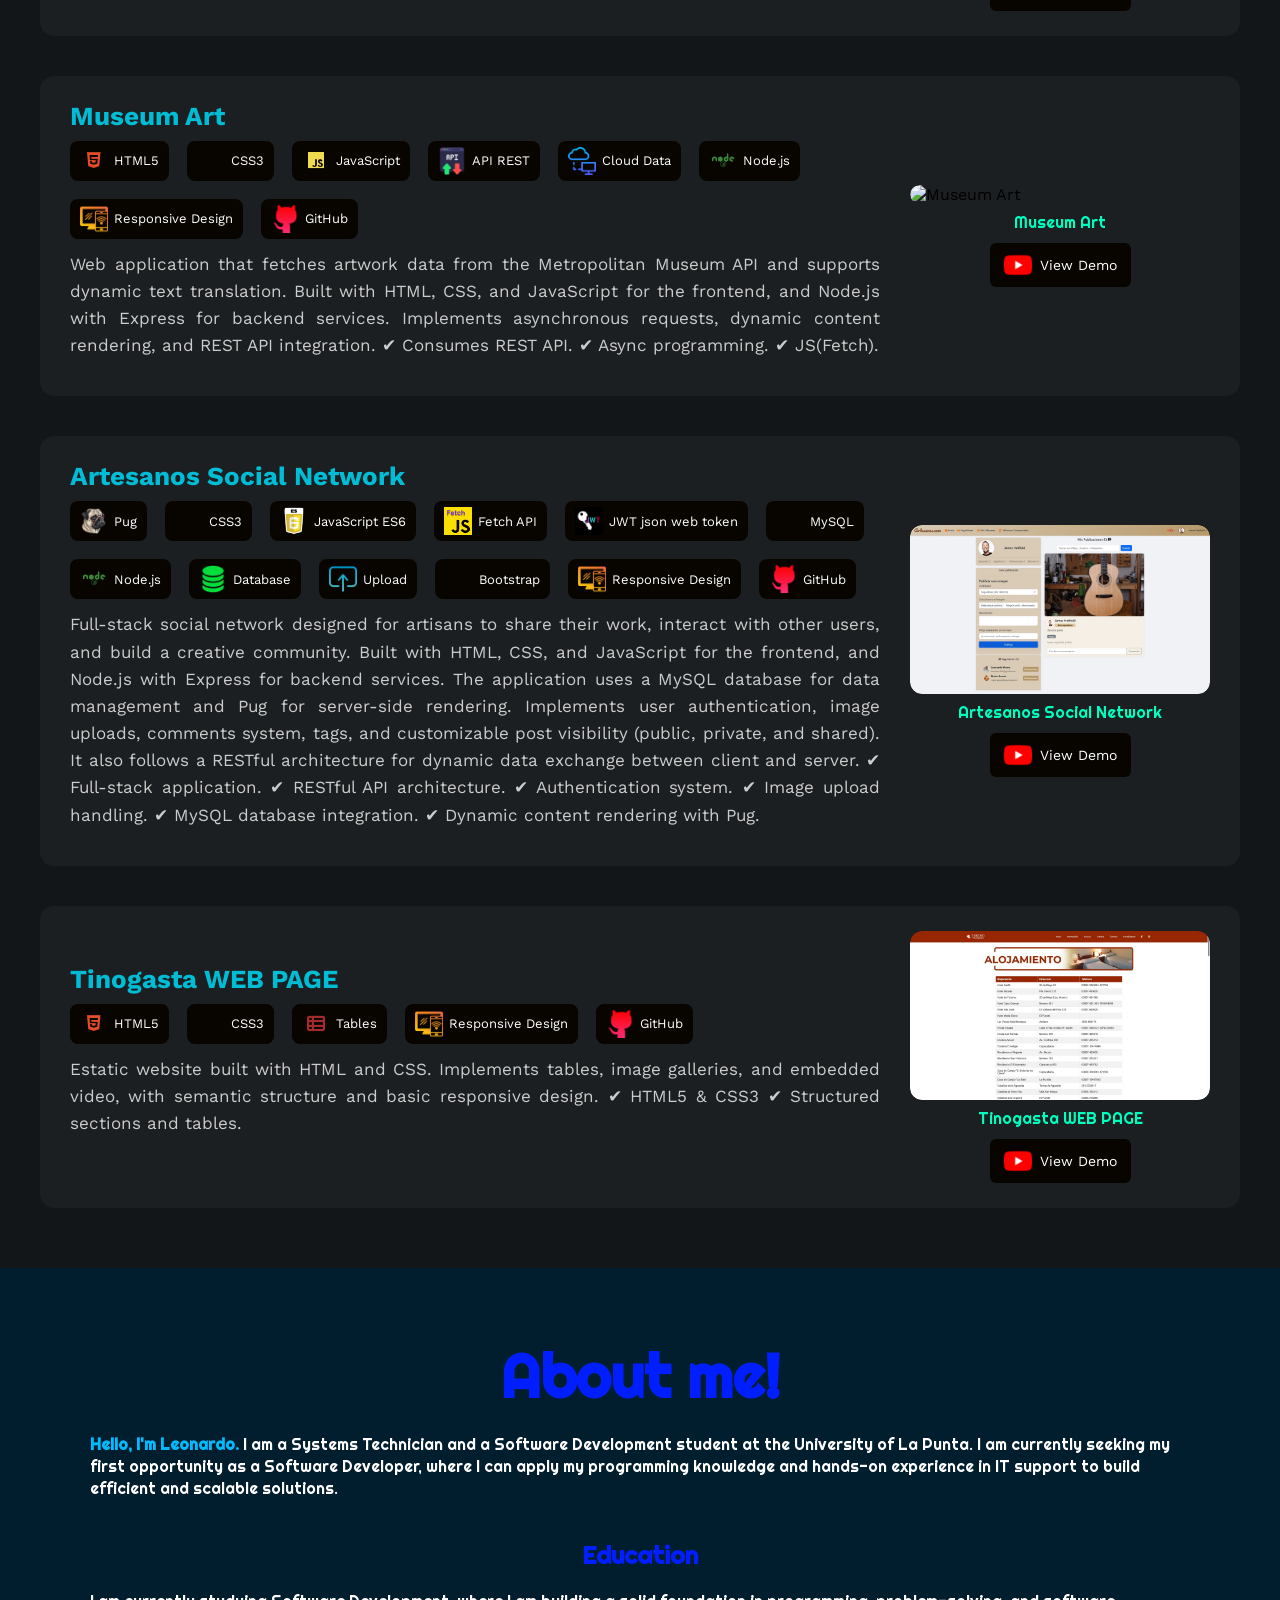
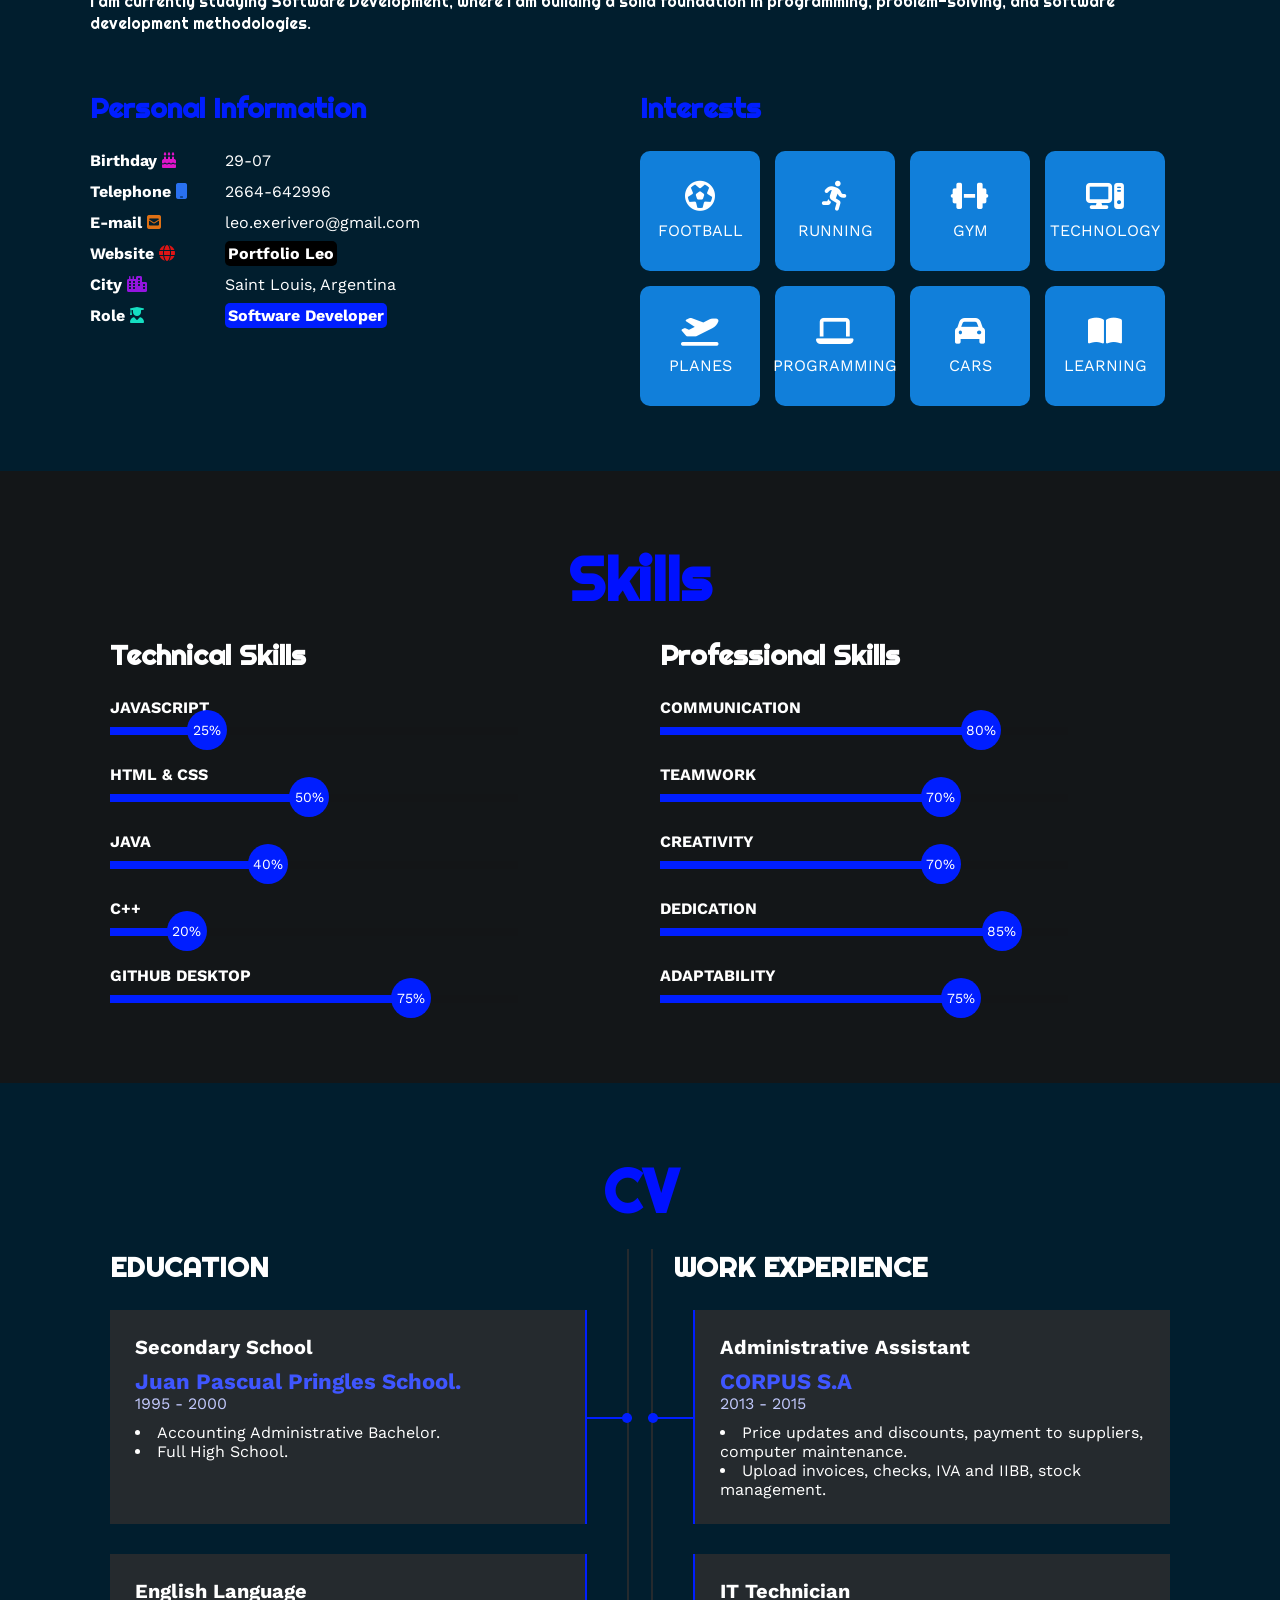
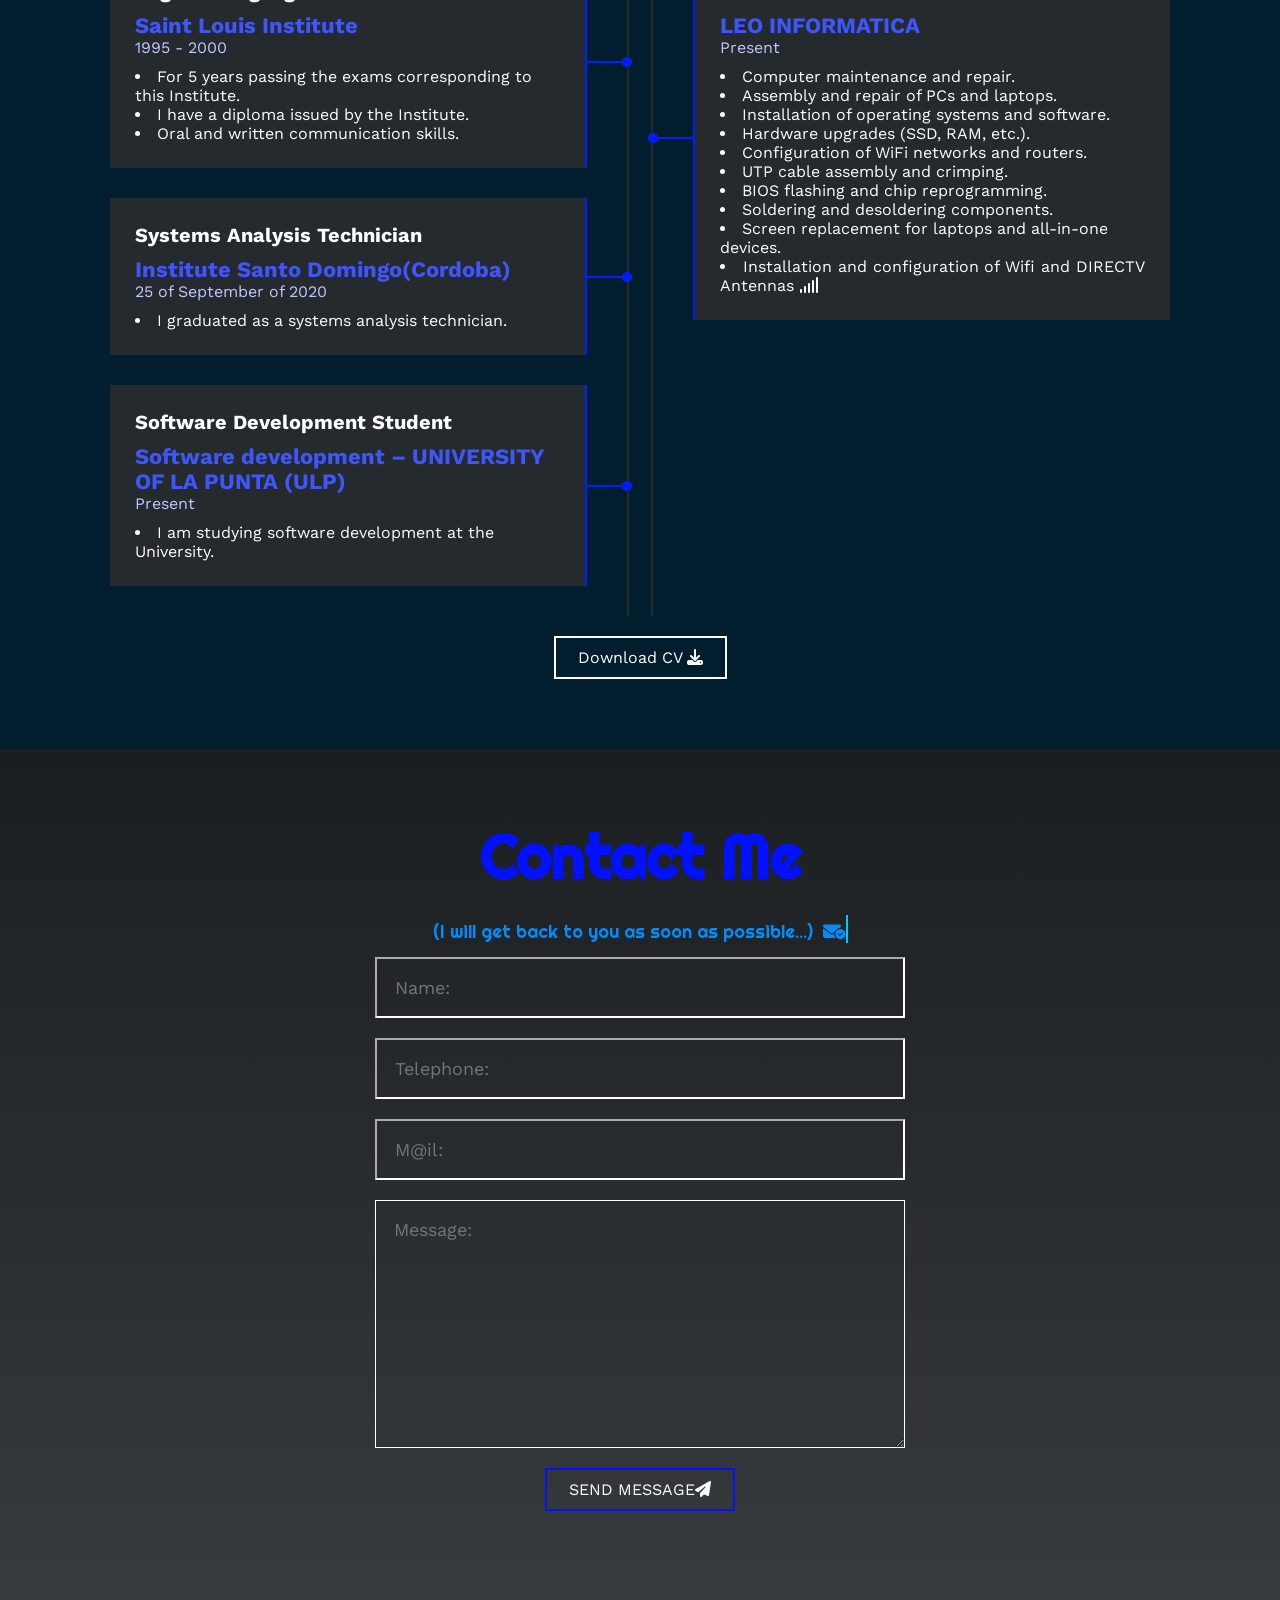
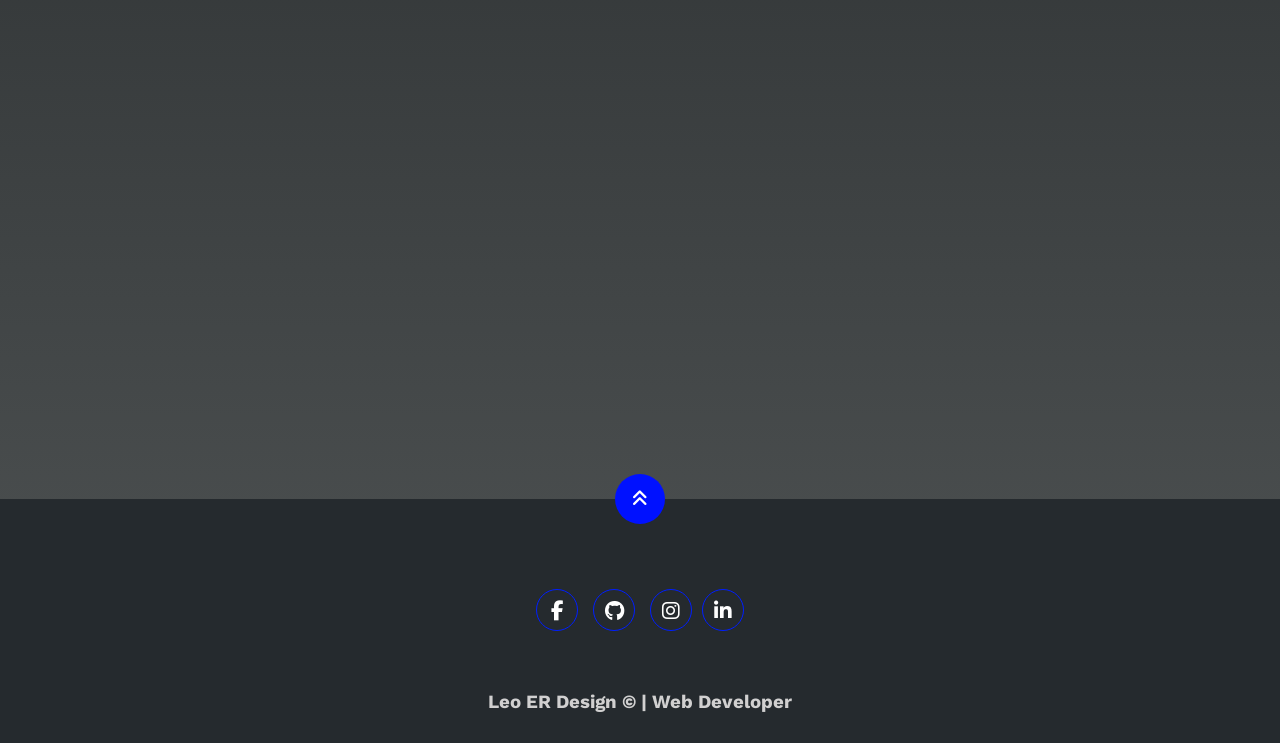
==== commit 2d9eb780: "commit" ====
--- a/index.html
+++ b/index.html
@@ -58,8 +58,9 @@
                 <img src="img/sin titulo 2.jpg" alt="">
             </div>
             <h1>LEONARDO E. RIVERO</h1>
-            <h2>Junior Software Developer </h2>
-            <h2>IT Support Technician</h2>
+            <h2>Junior Software Developer</h2>
+            <h2>Systems Analyst</h2>
+            <h2>IT Support Technician | English: Intermediate (B1+)</h2>
             <div class="redes">
                 <a href="https://www.facebook.com/profile.php?id=100008803875204&mibextid=ZbWKwL" target="_blank"><i
                         class="fa-brands fa-facebook-f"></i></a>
@@ -133,10 +134,10 @@
                             It showcases products, services, and completed work through an interactive gallery,
                             smooth navigation, and a contact form.
                             Designed with a modern responsive layout for desktop and mobile devices.
-                        ✔ Responsive design.
-                        ✔ HTML5 & CSS3.
-                        ✔ JavaScript (DOM manipulation).
-                        ✔ Flexbox & CSS Grid.
+                            ✔ Responsive design.
+                            ✔ HTML5 & CSS3.
+                            ✔ JavaScript (DOM manipulation).
+                            ✔ Flexbox & CSS Grid.
                         </p>
                     </div>
 
--- a/estilos.css
+++ b/estilos.css
@@ -89,9 +89,9 @@
 
 .inicio .contenido-banner {
     margin: auto;
-    padding: 20px;
+    padding: 30px;
     background-color: #1e2326;
-    max-width: 350px;
+    max-width: 450px;
     text-align: center;
     border-radius: 40px;
 }
@@ -103,6 +103,7 @@
     width: 80%;
     margin: auto;
     border-radius: 100%;
+    border: 8px solid #001eff;
 }
 
 .inicio .contenido-banner h1 {
@@ -112,10 +113,17 @@
 }
 
 .inicio .contenido-banner h2 {
+    padding-top: 10px;
+    font-family: 'Righteous';
     font-size: 15px;
     font-weight: normal;
-
-}
+    color: rgb(253, 253, 253);
+    
+    
+
+}
+
+
 
 .inicio .contenido-banner .redes a {
     color: #fff;
@@ -483,7 +491,7 @@
     background-color: #011e2e;
     color: #fff;
     padding: 50px 20px;
-    
+
 }
 
 .curriculum .contenido-seccion {
@@ -780,19 +788,19 @@
 
 
 
-.proyecto-img{
+.proyecto-img {
     width: 300px;
 }
 
-.img-info{
+.img-info {
     width: 100%;
     margin-top: 8px;
     text-align: center;
-    color:  rgb(223, 113, 21);
-    font-family: 'Righteous';
-}
-
-.img-info-2{
+    color: rgb(223, 113, 21);
+    font-family: 'Righteous';
+}
+
+.img-info-2 {
     color: rgb(0, 255, 191);
     width: 100%;
     margin-top: 8px;
@@ -801,7 +809,7 @@
 }
 
 
-.proyecto-media{
+.proyecto-media {
     width: 300px;
     display: flex;
     flex-direction: column;
